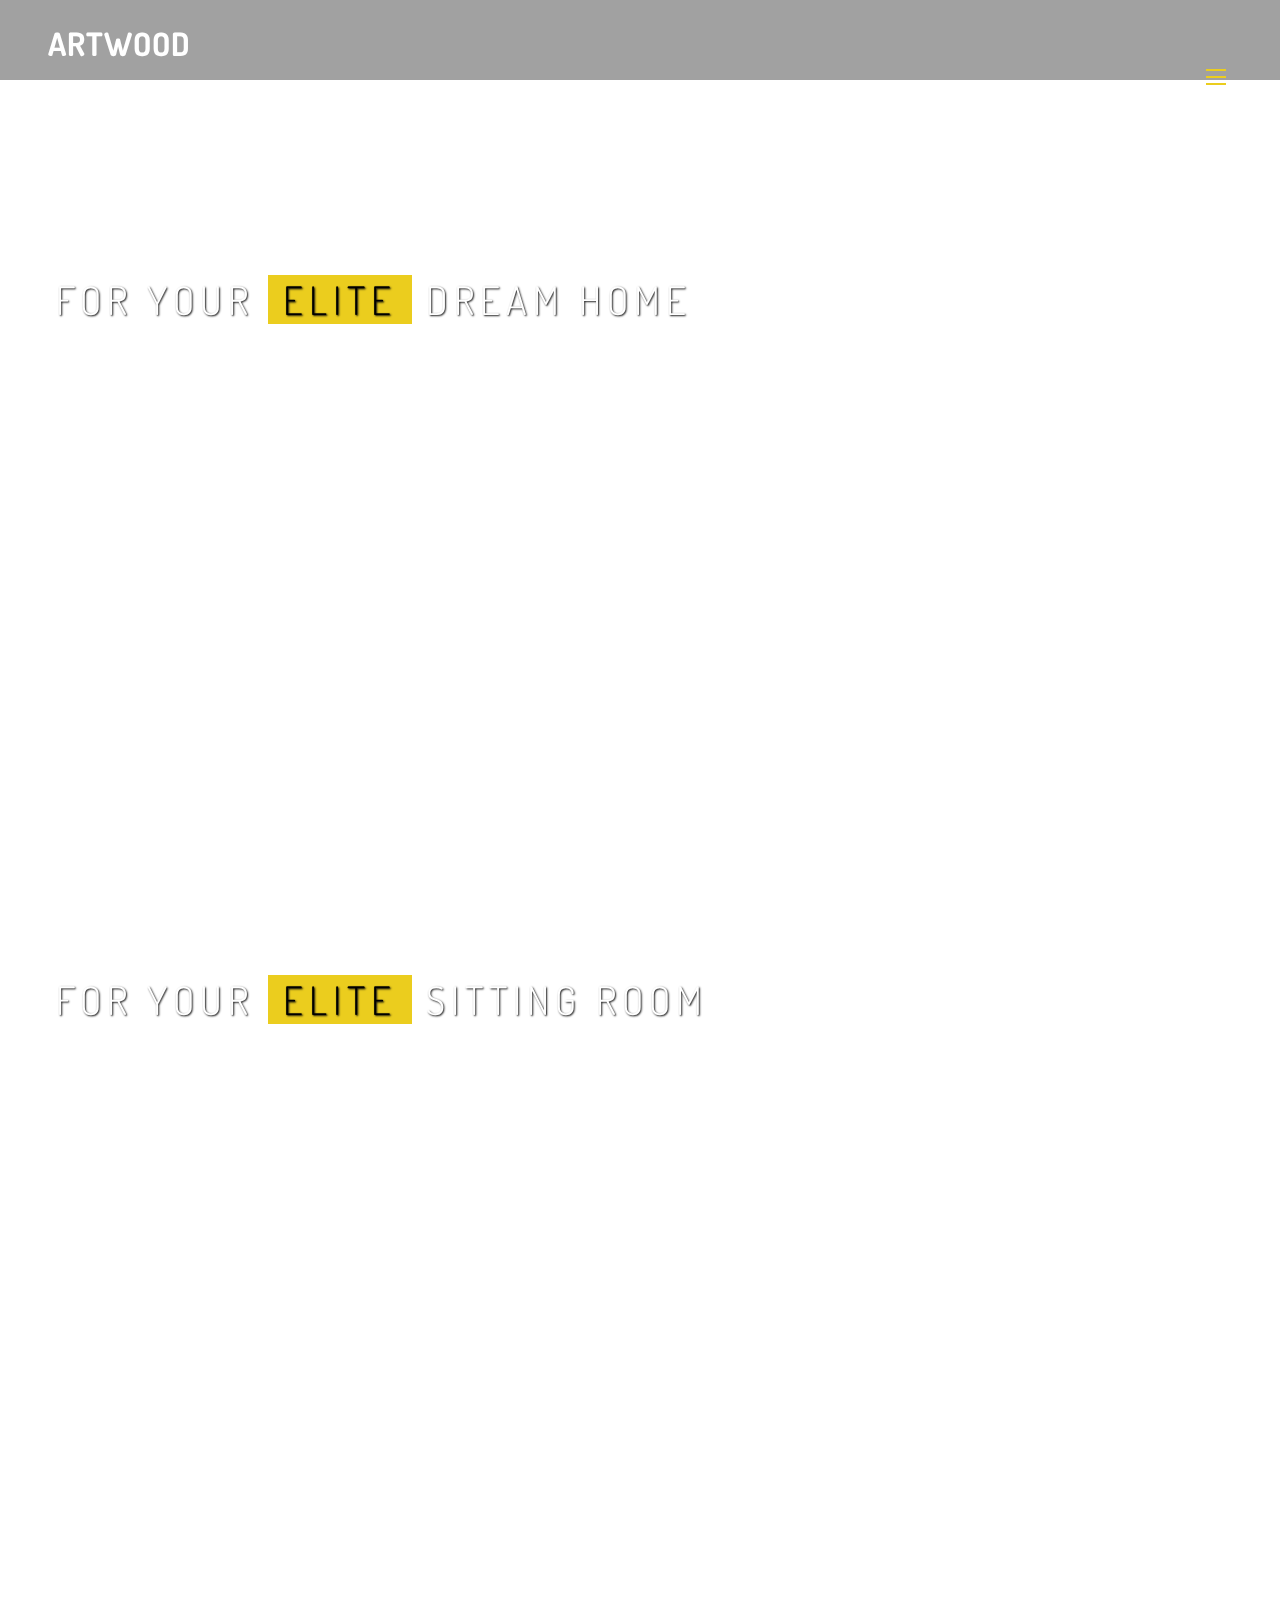
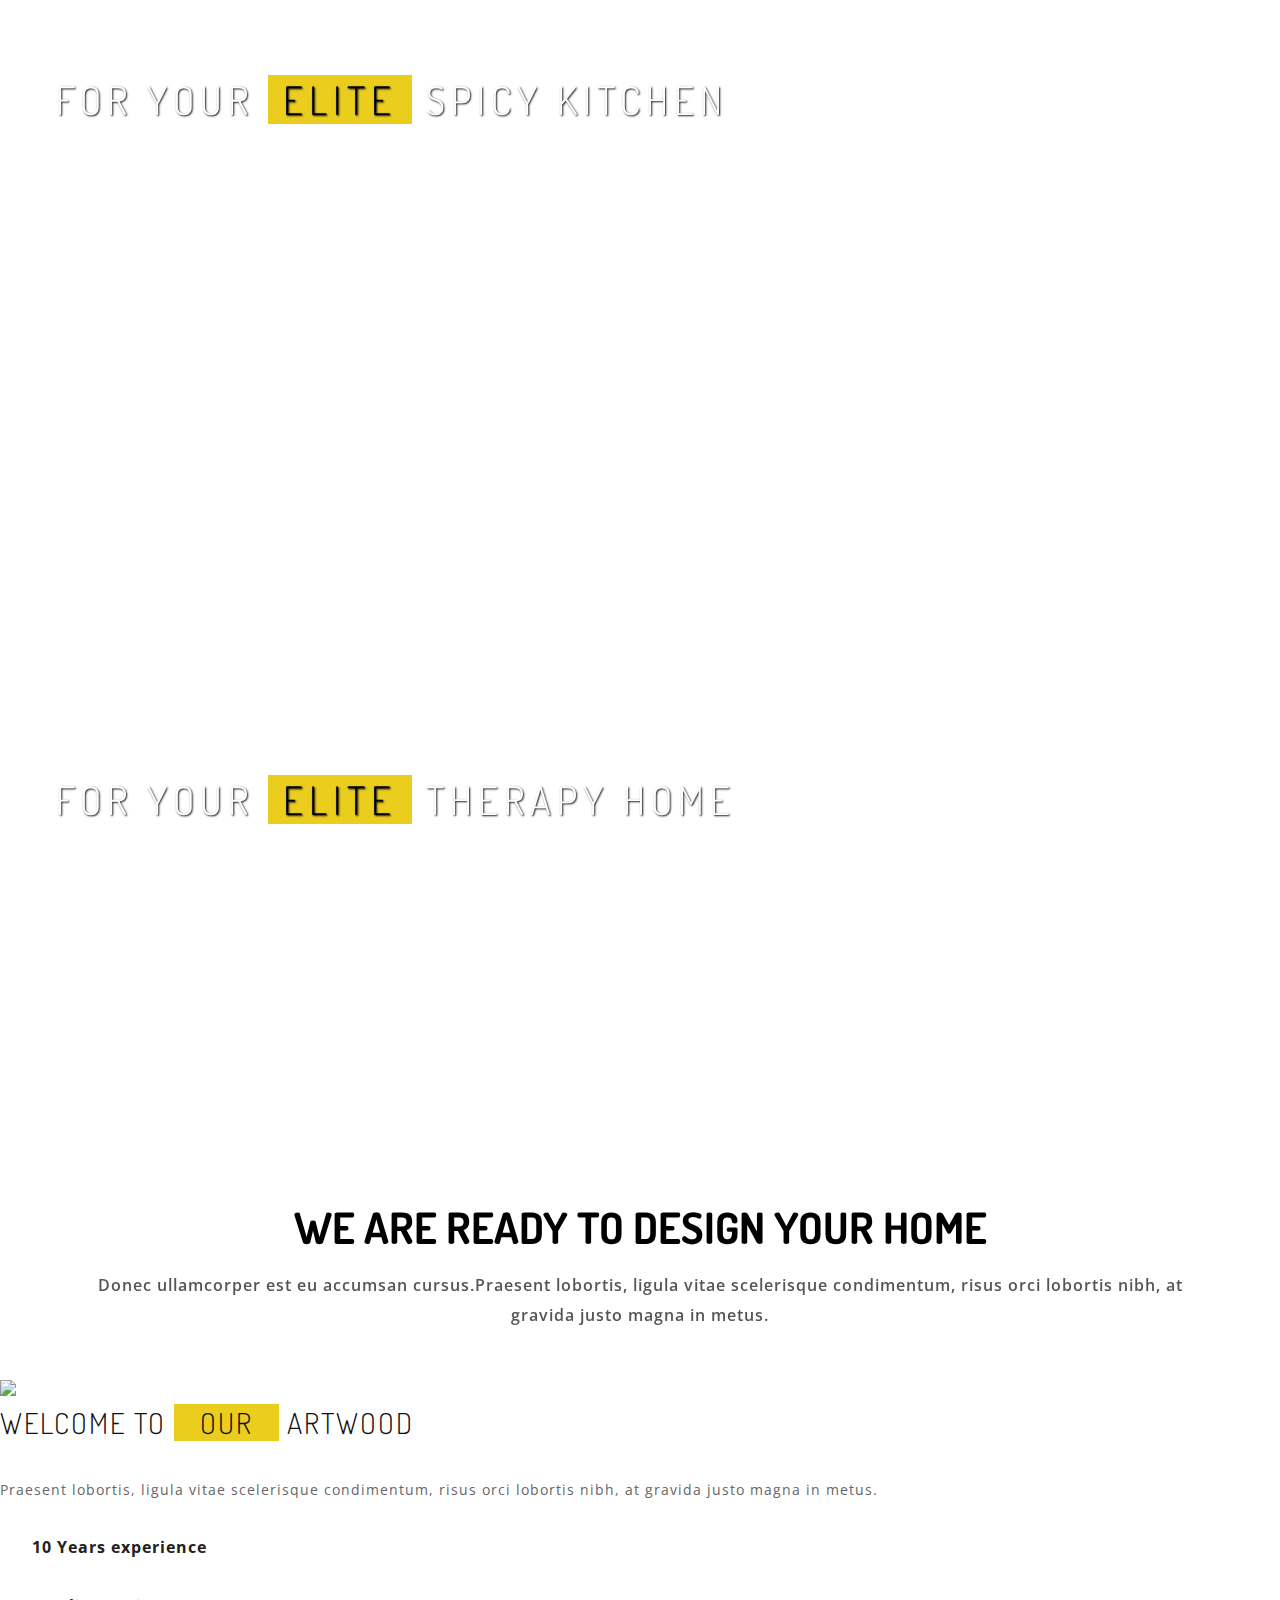
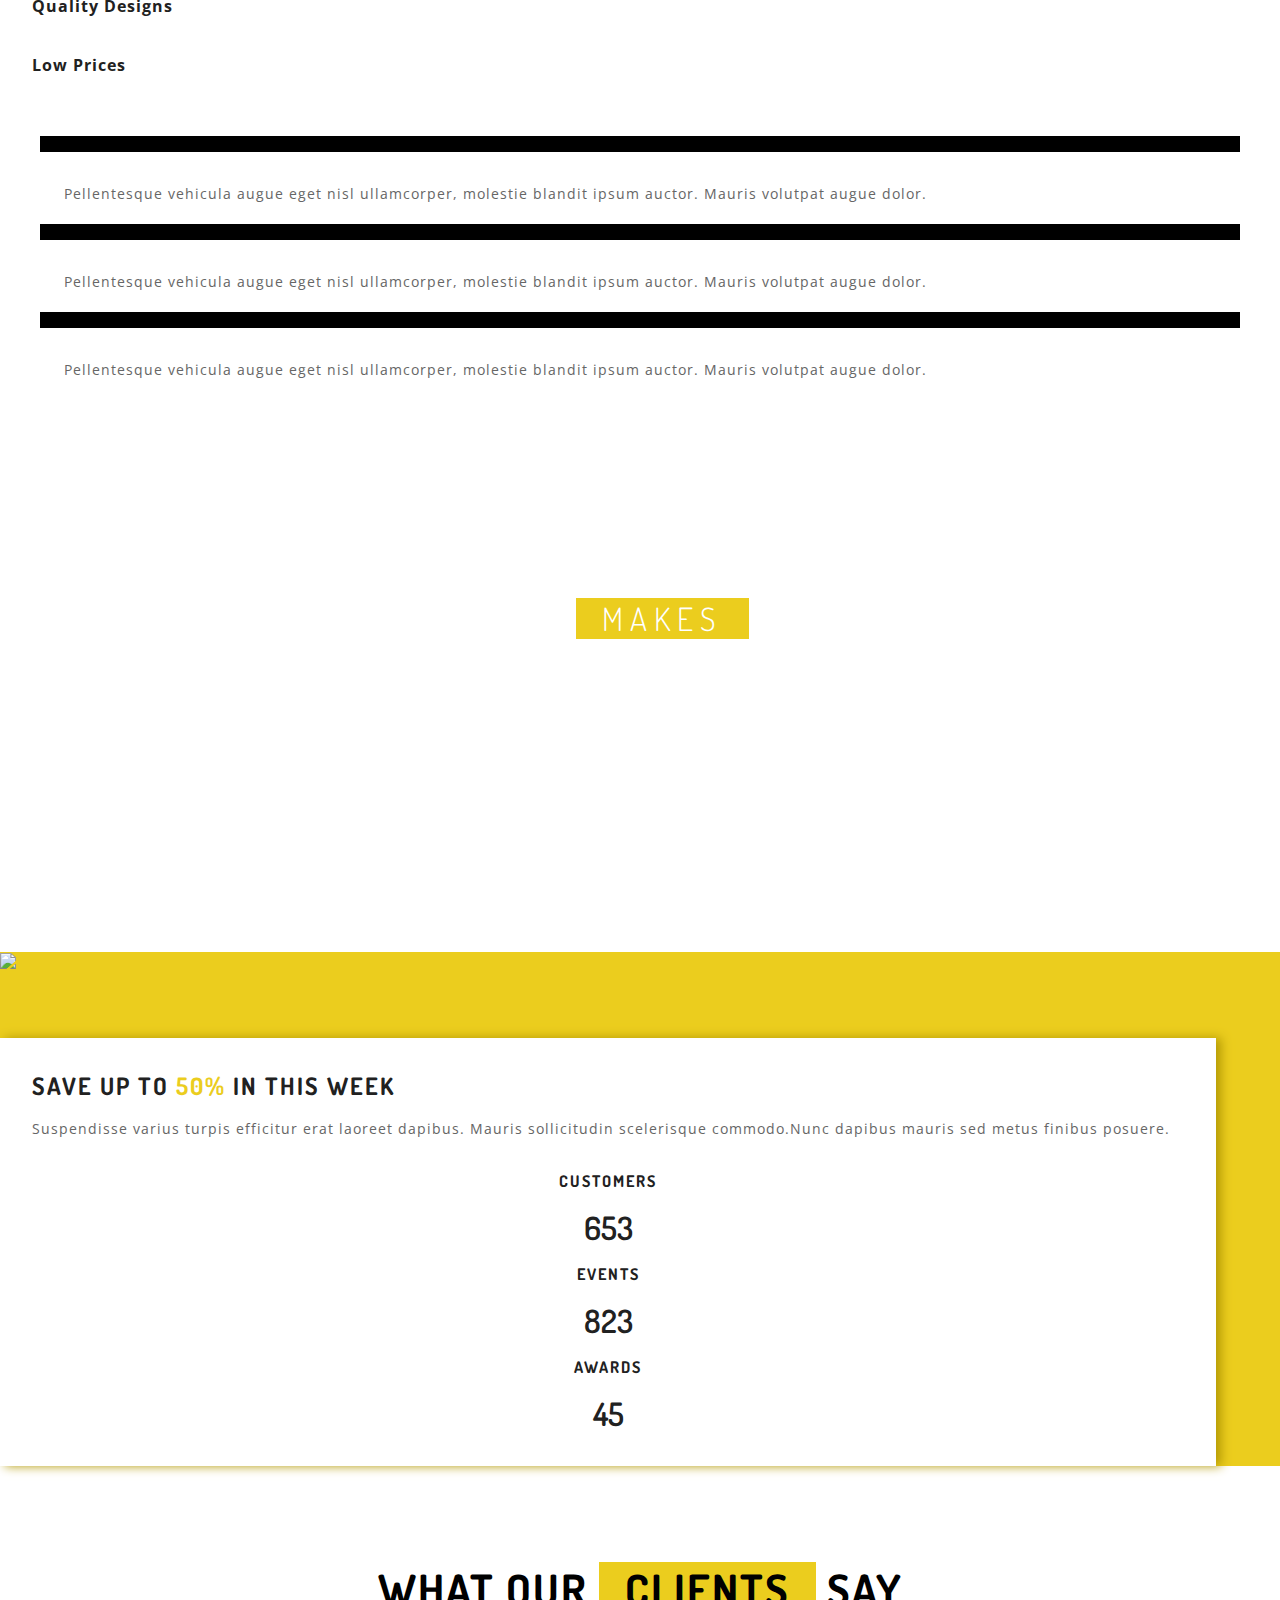
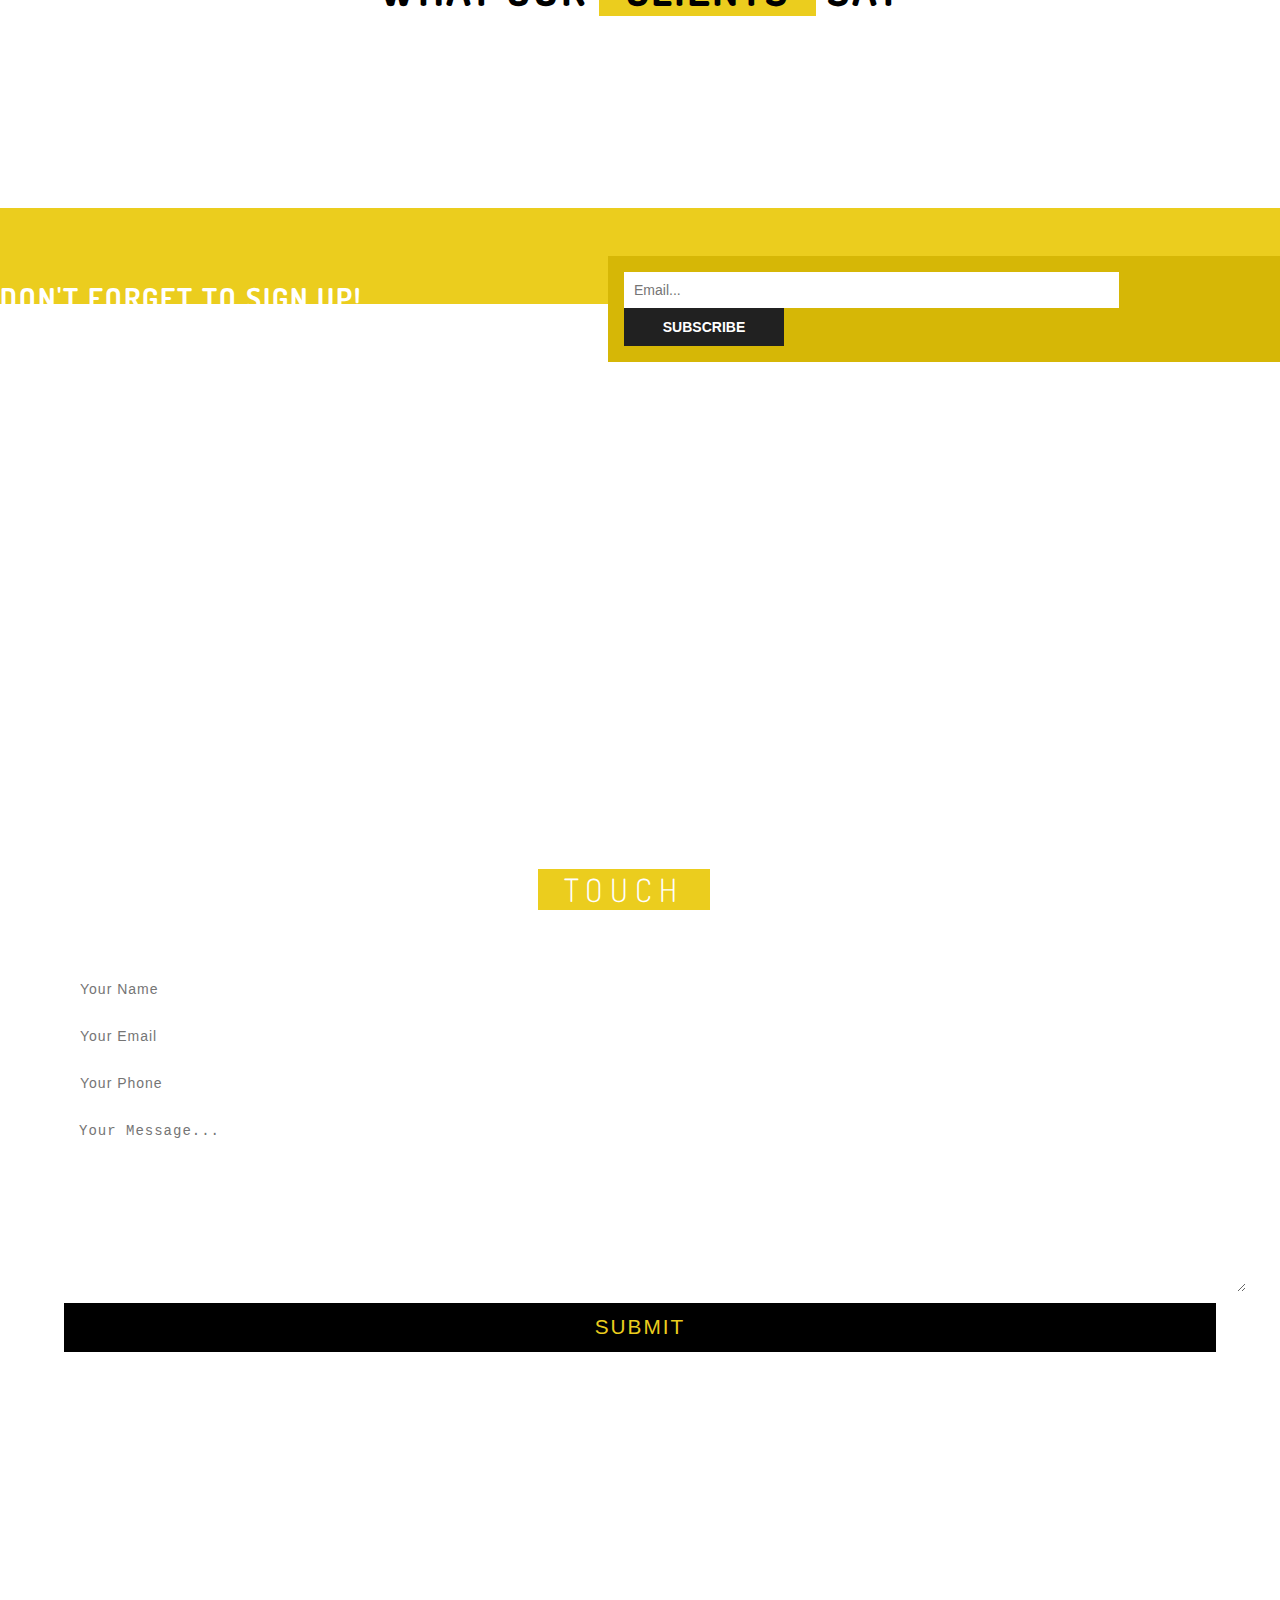
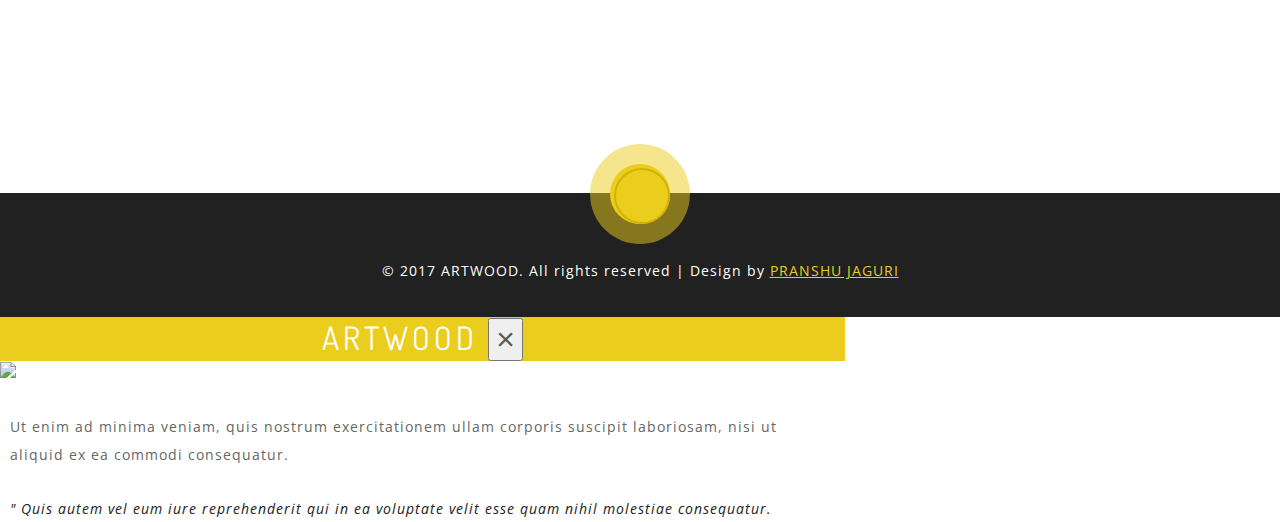
==== index.html @ e2455ec1 "codes" ====
<!DOCTYPE html>
<html lang="en">

<head>
    <title>ARTWOOD</title>
    <!-- custom-theme -->
    <meta name="viewport" content="width=device-width, initial-scale=1">
    <meta http-equiv="Content-Type" content="text/html; charset=utf-8" />
    <meta name="keywords" content="ARTWOOD Responsive web template, Bootstrap Web Templates, Flat Web Templates, Android Compatible web template, 
Smartphone Compatible web template, free webdesigns for Nokia, Samsung, LG, SonyEricsson, Motorola web design" />
    <script type="application/x-javascript">
        addEventListener("load", function () {
            setTimeout(hideURLbar, 0);
        }, false);

        function hideURLbar() {
            window.scrollTo(0, 1);
        }
    </script>
    <!-- //custom-theme -->
    <link href="css/bootstrap.css" rel="stylesheet" type="text/css" media="all" />
    <link href="css/style.css" rel="stylesheet" type="text/css" media="all" />
    <link rel="stylesheet" href="css/flexslider.css" type="text/css" media="screen" property="" />
    <!-- font-awesome-icons -->
    <link href="css/font-awesome.css" rel="stylesheet">
    <!-- //font-awesome-icons -->
    <link href="//fonts.googleapis.com/css?family=Dosis:300,400,500,600,700" rel="stylesheet">
    <link href="//fonts.googleapis.com/css?family=Open+Sans:300,300i,400,400i,600,600i,700,700i,800,800i&amp;subset=cyrillic,cyrillic-ext,greek,greek-ext,latin-ext,vietnamese" rel="stylesheet"> </head>

<body>
    <!-- banner -->
    <div id="home" class="w3ls-banner">
        <!-- header -->
        <div class="header-w3l">
            <div class="header">
                <div class="agileits_w3layouts_logo">
                    <h1><a href="index.html">ArtWood</a></h1> </div>
                <!--<div class="w3_agileits_header_text">
    <h3>Call Us: 012 436 8088</h3> </div>-->
                <div class="agileinfo_social_icons">
                    <ul class="agileits_social_list">
                        <li><a href="#" class="w3_agile_facebook"><i class="fa fa-facebook" aria-hidden="true"></i></a></li>
                        <li><a href="#" class="agile_twitter"><i class="fa fa-twitter" aria-hidden="true"></i></a></li>
                        <li><a href="#" class="w3_agile_dribble"><i class="fa fa-dribbble" aria-hidden="true"></i></a></li>
                        <li><a href="#" class="w3_agile_vimeo"><i class="fa fa-vimeo" aria-hidden="true"></i></a></li>
                    </ul>
                </div>
                <div class="clearfix"> </div>
            </div>
            <!-- Nav -->
            <div class=" w3_agile_menu">
                <div class="agileits_w3layouts_nav">
                    <div id="toggle_m_nav">
                        <div id="m_nav_menu" class="m_nav">
                            <div class="m_nav_ham w3_agileits_ham" id="m_ham_1"></div>
                            <div class="m_nav_ham" id="m_ham_2"></div>
                            <div class="m_nav_ham" id="m_ham_3"></div>
                        </div>
                    </div>
                    <div id="m_nav_container" class="m_nav wthree_bg">
                        <nav class="menu menu--sebastian">
                            <ul id="m_nav_list" class="m_nav menu__list">
                                <li class="m_nav_item active" id="m_nav_item_1"> <a href="index.html" class="link link--kumya"><i class="fa fa-home" aria-hidden="true"></i><span data-letters="Home">Home</span></a></li>
                                <li class="m_nav_item" id="moble_nav_item_3"> <a href="about.html" class="link link--kumya"><i class="fa fa-info-circle" aria-hidden="true"></i><span data-letters="About Artwood">About ArtWood</span></a></li>
                                <li class="m_nav_item" id="moble_nav_item_4"> <a href="gallery.html" class="link link--kumya"><i class="fa fa-picture-o" aria-hidden="true"></i><span data-letters="Gallery(Testimonial)">Gallery(Testimonial)</span></a></li>
                                <li class="m_nav_item dropdown" id="moble_nav_item_2"> <a href="#" class="dropdown-toggle link link--kumya" data-toggle="dropdown"><i class="fa fa-cog" aria-hidden="true"></i><span data-letters="Products">Products </span> <b class="fa fa-caret-down"></b> </a>
                                    <ul class="dropdown-menu agile_short_dropdown">
                                        <li><a href="icons.html">Kitchen Doors</a></li>
                                        <li><a href="typography.html">CABINETS</a></li>
                                    </ul>
                                </li>
                                <li class="m_nav_item" id="moble_nav_item_6"> <a href="contact.html" class="link link--kumya"><i class="fa fa-envelope-o" aria-hidden="true"></i><span data-letters="Contact Us">Contact Us</span></a></li>
                                <li class="m_nav_item" id="moble_nav_item_6"> <a href="contact.html" class="link link--kumya"><i class="fa fa-envelope-o" aria-hidden="true"></i><span data-letters="Quality Certification">Quality Certification</span></a></li>
                            </ul>
                        </nav>
                    </div>
                </div>
            </div>
            <div class="clearfix"> </div>
            <!-- //Nav -->
        </div>
        <!-- //header -->
        <!-- banner-text -->
        <div class="slider">
            <div class="callbacks_container">
                <ul class="rslides callbacks callbacks1" id="slider4">
                    <li>
                        <div class="w3layouts-banner-top">
                            <div class="agileits-banner-info">
                                <h3>For Your <span>Elite</span> Dream Home</h3>
                                <p>Small change,Big differences.</p> <a href="#" data-toggle="modal" data-target="#myModal">Read More <i class="fa fa-caret-right" aria-hidden="true"></i></a> <a href="contact.html">Contact Us<i class="fa fa-caret-right" aria-hidden="true"></i></a> </div>
                        </div>
                    </li>
                    <li>
                        <div class="w3layouts-banner-top w3layouts-banner-top1">
                            <div class="agileits-banner-info">
                                <h3>For Your <span>Elite</span> Sitting Room</h3>
                                <p>Small change,Big differences.</p> <a href="#" data-toggle="modal" data-target="#myModal">Read More <i class="fa fa-caret-right" aria-hidden="true"></i></a> <a href="contact.html">Contact Us<i class="fa fa-caret-right" aria-hidden="true"></i></a> </div>
                        </div>
                    </li>
                    <li>
                        <div class="w3layouts-banner-top w3layouts-banner-top2">
                            <div class="agileits-banner-info">
                                <h3>For Your <span>Elite</span> Spicy Kitchen</h3>
                                <p>Small change,Big differences.</p> <a href="#" data-toggle="modal" data-target="#myModal">Read More <i class="fa fa-caret-right" aria-hidden="true"></i></a> <a href="contact.html">Contact Us<i class="fa fa-caret-right" aria-hidden="true"></i></a> </div>
                        </div>
                    </li>
                    <li>
                        <div class="w3layouts-banner-top w3layouts-banner-top3">
                            <div class="agileits-banner-info">
                                <h3>For Your <span>Elite</span> Therapy Home</h3>
                                <p>Small change,Big differences.</p> <a href="#" data-toggle="modal" data-target="#myModal4">Read More<i class="fa fa-caret-right" aria-hidden="true"></i></a> <a href="#contact">Contact Us<i class="fa fa-caret-right" aria-hidden="true"></i></a> </div>
                        </div>
                    </li>
                </ul>
            </div>
            <div class="clearfix"> </div>
            <!--banner Slider starts Here-->
        </div>
    </div>
    <!-- //banner -->
    <!-- //banner -->
    <!-- banner-bottom -->
    <div id="about" class="banner-bottom">
        <div class="container">
            <div class="w3_banner_bottom_grid_pos">
                <div class="w3_banner_bottom_grid">
                    <h2>WE ARE READY TO DESIGN YOUR HOME</h2>
                    <p> Donec ullamcorper est eu accumsan cursus.Praesent lobortis, ligula vitae scelerisque condimentum, risus orci lobortis nibh, at gravida justo magna in metus.</p>
                </div>
            </div>
            <div class="w3ls_banner_bottom_grid1">
                <div class="col-md-6 w3l_banner_bottom_left"> <img src="./images/artwood/image%203.jpg" alt=" " class="img-responsive" /> </div>
                <div class="col-md-6 w3l_banner_bottom_right">
                    <div class="agileits_w3layouts_heding two">
                        <h3>welcome to <span>Our</span> ARTWOOD</h3> </div>
                    <p>Praesent lobortis, ligula vitae scelerisque condimentum, risus orci lobortis nibh, at gravida justo magna in metus.</p>
                    <ul>
                        <li><i class="fa fa-table" aria-hidden="true"></i>10 Years experience</li>
                        <li><i class="fa fa-certificate" aria-hidden="true"></i>Quality Designs</li>
                        <li><i class="fa fa-usd" aria-hidden="true"></i>Low Prices</li>
                    </ul>
                </div>
                <div class="clearfix"> </div>
            </div>
            <div class="agileits_banner_bottom_grid_three">
                <div class="col-md-4 agileinfo_banner_bottom_grid_three_left">
                    <div class="wthree_banner_bottom_grid_three_left1 grid">
                        <figure class="effect-roxy"> <img src="images/2.jpg" alt=" " class="img-responsive" />
                            <figcaption>
                                <h3>ART <span>WOOD</span></h3>
                                <p>Vestibulum pulvinar lobortis lorem lectus pretium non.</p>
                            </figcaption>
                        </figure>
                    </div>
                    <p class="w3_agileits_para">Pellentesque vehicula augue eget nisl ullamcorper, molestie blandit ipsum auctor. Mauris volutpat augue dolor.</p>
                </div>
                <div class="col-md-4 agileinfo_banner_bottom_grid_three_left">
                    <div class="wthree_banner_bottom_grid_three_left1 grid">
                        <figure class="effect-roxy"> <img src="images/3.jpg" alt=" " class="img-responsive" />
                            <figcaption>
                                <h3>ART<span>WOOD</span></h3>
                                <p>Vestibulum pulvinar lobortis lorem lectus pretium non.</p>
                            </figcaption>
                        </figure>
                    </div>
                    <p class="w3_agileits_para">Pellentesque vehicula augue eget nisl ullamcorper, molestie blandit ipsum auctor. Mauris volutpat augue dolor.</p>
                </div>
                <div class="col-md-4 agileinfo_banner_bottom_grid_three_left">
                    <div class="wthree_banner_bottom_grid_three_left1 grid">
                        <figure class="effect-roxy"> <img src="images/4.jpg" alt=" " class="img-responsive" />
                            <figcaption>
                                <h3>ART <span>WOOD</span></h3>
                                <p>Vestibulum pulvinar lobortis lorem lectus pretium non.</p>
                            </figcaption>
                        </figure>
                    </div>
                    <p class="w3_agileits_para">Pellentesque vehicula augue eget nisl ullamcorper, molestie blandit ipsum auctor. Mauris volutpat augue dolor.</p>
                </div>
                <div class="clearfix"> </div>
            </div>
        </div>
    </div>
    <!-- //banner-bottom -->
    <!-- /meddile_agile_section -->
    <div class="meddile_agile_section">
        <div class="container">
            <div class="agileits_w3layouts_heding three">
                <h3>Interior Designing <span>Makes</span> Your life easier</h3> </div>
        </div>
    </div>
    <!-- //meddile_agile_section -->
    <!-- schedule-bottom -->
    <div class="schedule-bottom">
        <div class="col-md-6 agileinfo_schedule_bottom_left"> <img src="images/16.jpg" alt=" " class="img-responsive" /> </div>
        <div class="col-md-6 agileits_schedule_bottom_right">
            <div class="w3ls_schedule_bottom_right_grid">
                <h3>Save up to <span>50%</span> in this week</h3>
                <p>Suspendisse varius turpis efficitur erat laoreet dapibus. Mauris sollicitudin scelerisque commodo.Nunc dapibus mauris sed metus finibus posuere.</p>
                <div class="col-md-4 w3l_schedule_bottom_right_grid1"> <i class="fa fa-user-o" aria-hidden="true"></i>
                    <h4>Customers</h4>
                    <h5 class="counter">653</h5> </div>
                <div class="col-md-4 w3l_schedule_bottom_right_grid1"> <i class="fa fa-calendar-o" aria-hidden="true"></i>
                    <h4>Events</h4>
                    <h5 class="counter">823</h5> </div>
                <div class="col-md-4 w3l_schedule_bottom_right_grid1"> <i class="fa fa-shield" aria-hidden="true"></i>
                    <h4>Awards</h4>
                    <h5 class="counter">45</h5> </div>
                <div class="clearfix"> </div>
            </div>
        </div>
        <div class="clearfix"> </div>
    </div>
    <!-- //schedule-bottom -->
    <!-- portfolio -->
    <div id="portfolio" class="portfolio">
        <ul id="flexiselDemo1">
            <li>
                <div class="w3_agile_portfolio_grid">
                    <a href="gallery.html"> <img src="images/10.jpg" alt=" " class="img-responsive" />
                        <div class="w3layouts_news_grid_pos">
                            <div class="wthree_text">
                                <h3>ART<span>WOOD</span></h3></div>
                        </div>
                    </a>
                </div>
            </li>
            <li>
                <div class="w3_agile_portfolio_grid">
                    <a href="gallery.html"> <img src="images/11.jpg" alt=" " class="img-responsive" />
                        <div class="w3layouts_news_grid_pos">
                            <div class="wthree_text">
                                <h3>ART<span>Wood</span></h3></div>
                        </div>
                    </a>
                </div>
            </li>
            <li>
                <div class="w3_agile_portfolio_grid">
                    <a href="gallery.html"> <img src="images/12.jpg" alt=" " class="img-responsive" />
                        <div class="w3layouts_news_grid_pos">
                            <div class="wthree_text">
                                <h3>ART<span>WOOD</span></h3></div>
                        </div>
                    </a>
                </div>
            </li>
            <li>
                <div class="w3_agile_portfolio_grid">
                    <a href="gallery.html"> <img src="images/13.jpg" alt=" " class="img-responsive" />
                        <div class="w3layouts_news_grid_pos">
                            <div class="wthree_text">
                                <h3>ART<span>WOOD</span></h3></div>
                        </div>
                    </a>
                </div>
            </li>
            <li>
                <div class="w3_agile_portfolio_grid">
                    <a href="gallery.html"> <img src="images/14.jpg" alt=" " class="img-responsive" />
                        <div class="w3layouts_news_grid_pos">
                            <div class="wthree_text">
                                <h3>ART <span>WOOD</span></h3></div>
                        </div>
                    </a>
                </div>
            </li>
            <li>
                <div class="w3_agile_portfolio_grid">
                    <a href="gallery.html"> <img src="images/2.jpg" alt=" " class="img-responsive" />
                        <div class="w3layouts_news_grid_pos">
                            <div class="wthree_text">
                                <h3>ART<span>WOOD</span></h3></div>
                        </div>
                    </a>
                </div>
            </li>
            <li>
                <div class="w3_agile_portfolio_grid">
                    <a href="gallery.html"> <img src="images/3.jpg" alt=" " class="img-responsive" />
                        <div class="w3layouts_news_grid_pos">
                            <div class="wthree_text">
                                <h3>ART<span>WOOD</span></h3></div>
                        </div>
                    </a>
                </div>
            </li>
            <li>
                <div class="w3_agile_portfolio_grid">
                    <a href="gallery.html"> <img src="images/4.jpg" alt=" " class="img-responsive" />
                        <div class="w3layouts_news_grid_pos">
                            <div class="wthree_text">
                                <h3>ART<span>WOOD</span></h3></div>
                        </div>
                    </a>
                </div>
            </li>
        </ul>
    </div>
    <!-- //portfolio -->
    <!-- testimonials -->
    <div id="testimonials" class="testimonials">
        <div class="container">
            <div class="agileits_w3layouts_heding">
                <h3>What Our <span>Clients</span> Say</h3> </div>
            <div class="w3_agile_team_grids">
                <section class="slider">
                    <div class="flexslider">
                        <ul class="slides">
                            <li>
                                <div class="agile_testimonials_grid">
                                    <div class="agileits_w3layouts_testimonials_grid"> <img src="images/2.png" alt=" " class="img-responsive" />
                                        <div class="wthree_test_social_pos">
                                            <ul class="w3_agileits_social_list1">
                                                <li><a href="#" class="w3_agile_facebook1"><i class="fa fa-facebook" aria-hidden="true"></i></a></li>
                                                <li><a href="#" class="agile_twitter2"><i class="fa fa-twitter" aria-hidden="true"></i></a></li>
                                                <li><a href="#" class="w3_agile_dribble3"><i class="fa fa-dribbble" aria-hidden="true"></i></a></li>
                                            </ul>
                                        </div>
                                    </div>
                                    <h3>Gretchen <span>Customer</span></h3>
                                    <p>Maecenas interdum, metus vitae tincidunt porttitor, magna quam egestas sem, ac scelerisque nisl nibh vel lacus. Proin eget gravida odio. Donec ullamcorper est eu accumsan cursus.</p>
                                </div>
                            </li>
                            <li>
                                <div class="agile_testimonials_grid">
                                    <div class="agileits_w3layouts_testimonials_grid"> <img src="images/4.png" alt=" " class="img-responsive" />
                                        <div class="wthree_test_social_pos">
                                            <ul class="w3_agileits_social_list1">
                                                <li><a href="#" class="w3_agile_facebook1"><i class="fa fa-facebook" aria-hidden="true"></i></a></li>
                                                <li><a href="#" class="agile_twitter2"><i class="fa fa-twitter" aria-hidden="true"></i></a></li>
                                                <li><a href="#" class="w3_agile_dribble3"><i class="fa fa-dribbble" aria-hidden="true"></i></a></li>
                                            </ul>
                                        </div>
                                    </div>
                                    <h3>Esmeralda <span>Customer</span></h3>
                                    <p>Maecenas interdum, metus vitae tincidunt porttitor, magna quam egestas sem, ac scelerisque nisl nibh vel lacus. Proin eget gravida odio. Donec ullamcorper est eu accumsan cursus.</p>
                                </div>
                            </li>
                            <li>
                                <div class="agile_testimonials_grid">
                                    <div class="agileits_w3layouts_testimonials_grid"> <img src="images/3.png" alt=" " class="img-responsive" />
                                        <div class="wthree_test_social_pos">
                                            <ul class="w3_agileits_social_list1">
                                                <li><a href="#" class="w3_agile_facebook1"><i class="fa fa-facebook" aria-hidden="true"></i></a></li>
                                                <li><a href="#" class="agile_twitter2"><i class="fa fa-twitter" aria-hidden="true"></i></a></li>
                                                <li><a href="#" class="w3_agile_dribble3"><i class="fa fa-dribbble" aria-hidden="true"></i></a></li>
                                            </ul>
                                        </div>
                                    </div>
                                    <h3>Anamaria <span>Customer</span></h3>
                                    <p>Maecenas interdum, metus vitae tincidunt porttitor, magna quam egestas sem, ac scelerisque nisl nibh vel lacus. Proin eget gravida odio. Donec ullamcorper est eu accumsan cursus.</p>
                                </div>
                            </li>
                        </ul>
                    </div>
                </section>
            </div>
        </div>
    </div>
    <!-- testimonials -->
    <!-- newsletter -->
    <div class="w3layouts_newsletter">
        <div class="container">
            <div class="w3layouts_newsletter_left">
                <h3>DON'T FORGET TO SIGN UP!</h3> </div>
            <div class="w3layouts_newsletter_right">
                <form action="#" method="post">
                    <input type="email" name="Email" placeholder="Email..." required="">
                    <input type="submit" value="Subscribe"> </form>
            </div>
            <div class="clearfix"> </div>
        </div>
    </div>
    <!-- //newsletter -->
    <!-- map -->
    <div id="map" class="map">
        <iframe src="https://www.google.com/maps/embed?pb=!1m18!1m12!1m3!1d100949.24429313939!2d-122.44206553967531!3d37.75102885910819!2m3!1f0!2f0!3f0!3m2!1i1024!2i768!4f13.1!3m3!1m2!1s0x80859a6d00690021%3A0x4a501367f076adff!2sSan+Francisco%2C+CA%2C+USA!5e0!3m2!1sen!2sin!4v1472190196783" style="border:0" allowfullscreen=""></iframe>
    </div>
    <!-- //map -->
    <!-- contact -->
    <div id="contact" class="contact">
        <div class="container">
            <div class="agileits_w3layouts_heding three">
                <h3>Get in <span>touch</span> with us</h3> </div>
            <div class="w3layouts_contact_grid">
                <form action="#" method="post">
                    <div class="col-md-6 w3_agileits_contact_grid_left">
                        <input type="text" name="Name" placeholder="Your Name" required="">
                        <input type="email" name="Email" placeholder="Your Email" required="">
                        <input type="text" name="Phone" placeholder="Your Phone" required=""> </div>
                    <div class="col-md-6 w3_agileits_contact_grid_right">
                        <textarea name="Message" placeholder="Your Message..." required=""></textarea>
                    </div>
                    <div class="clearfix"> </div>
                    <div class="w3ls_submit">
                        <input type="submit" value="Submit"> </div>
                </form>
                <div class="agileinfo_contact_grid_info">
                    <div class="agileits_footer_nav_bottom">
                        <div class="col-md-4 w3ls_footer_nav_bottom_left">
                            <h4><i class="fa fa-phone" aria-hidden="true"></i></h4>
                            <p>+(91) 9810 735 912</p>
                        </div>
                        <div class="col-md-4 w3ls_footer_nav_bottom_left">
                            <h4><i class="fa fa-home" aria-hidden="true"></i></h4>
                            <p> NEW DELHI, INDIA</p>
                        </div>
                        <div class="col-md-4 w3ls_footer_nav_bottom_left">
                            <h4><i class="fa fa-envelope" aria-hidden="true"></i></h4>
                            <p><a href="mailto:info@maria.com">pranshujaguri@gmail.com</a></p>
                        </div>
                        <div class="clearfix"> </div>
                    </div>
                </div>
            </div>
        </div>
    </div>
    <!-- //contact -->
    <!-- footer -->
    <div class="w3_agile_footer">
        <div class="container">
            <p>© 2017 ARTWOOD. All rights reserved | Design by <a href="https://pranshujaguri.github.io/">PRANSHU JAGURI</a></p>
            <div class="arrow-container animated fadeInDown">
                <a href="#home" class="arrow-2 scroll"> <i class="fa fa-angle-up"></i> </a>
                <div class="arrow-1 animated hinge infinite zoomIn"></div>
            </div>
        </div>
    </div>
    <!-- //footer -->
    <!-- bootstrap-pop-up -->
    <div class="modal video-modal fade" id="myModal" tabindex="-1" role="dialog" aria-labelledby="myModal">
        <div class="modal-dialog" role="document">
            <div class="modal-content">
                <div class="modal-header"> ARTWOOD
                    <button type="button" class="close" data-dismiss="modal" aria-label="Close"><span aria-hidden="true">&times;</span></button>
                </div>
                <section>
                    <div class="modal-body">
                        <div class="col-md-6 w3_modal_body_left"> <img src="images/16.jpg" alt=" " class="img-responsive" /> </div>
                        <div class="col-md-6 w3_modal_body_right">
                            <p>Ut enim ad minima veniam, quis nostrum exercitationem ullam corporis suscipit laboriosam, nisi ut aliquid ex ea commodi consequatur. <i>" Quis autem vel eum iure reprehenderit qui in ea voluptate velit 
								esse quam nihil molestiae consequatur.</i></p>
                        </div>
                        <div class="clearfix"> </div>
                    </div>
                </section>
            </div>
        </div>
    </div>
    <!-- //bootstrap-pop-up -->
    <!-- portfolio-pop-up -->
    <!-- js -->
    <script type="text/javascript" src="js/jquery-2.1.4.min.js"></script>
    <!-- //js -->
    <script src="js/responsiveslides.min.js"></script>
    <script>
        // You can also use "$(window).load(function() {"
        $(function () {
            // Slideshow 4
            $("#slider4").responsiveSlides({
                auto: true
                , pager: true
                , nav: false
                , speed: 500
                , namespace: "callbacks"
                , before: function () {
                    $('.events').append("<li>before event fired.</li>");
                }
                , after: function () {
                    $('.events').append("<li>after event fired.</li>");
                }
            });
        });
    </script>
    <!-- stats -->
    <script src="js/jquery.waypoints.min.js"></script>
    <script src="js/jquery.countup.js"></script>
    <script>
        $('.counter').countUp();
    </script>
    <!-- //stats -->
    <!-- flexSlider -->
    <script defer src="js/jquery.flexslider.js"></script>
    <script type="text/javascript">
        $(window).load(function () {
            $('.flexslider').flexslider({
                animation: "slide"
                , start: function (slider) {
                    $('body').removeClass('loading');
                }
            });
        });
    </script>
    <!-- //flexSlider -->
    <!-- flexisel -->
    <script type="text/javascript" src="js/jquery.flexisel.js"></script>
    <script type="text/javascript">
        $(window).load(function () {
            $("#flexiselDemo1").flexisel({
                visibleItems: 4
                , animationSpeed: 1000
                , autoPlay: true
                , autoPlaySpeed: 3000
                , pauseOnHover: true
                , enableResponsiveBreakpoints: true
                , responsiveBreakpoints: {
                    portrait: {
                        changePoint: 480
                        , visibleItems: 1
                    }
                    , landscape: {
                        changePoint: 640
                        , visibleItems: 2
                    }
                    , tablet: {
                        changePoint: 768
                        , visibleItems: 3
                    }
                }
            });
        });
    </script>
    <!-- //flexisel -->
    <!-- menu -->
    <script type="text/javascript" src="js/main.js"></script>
    <!-- //menu -->
    <!-- for bootstrap working -->
    <script src="js/bootstrap.js"></script>
    <!-- //for bootstrap working -->
    <!-- start-smooth-scrolling -->
    <script type="text/javascript">
        jQuery(document).ready(function ($) {
            $(".scroll").click(function (event) {
                event.preventDefault();
                $('html,body').animate({
                    scrollTop: $(this.hash).offset().top
                }, 1000);
            });
        });
    </script>
    <!-- start-smooth-scrolling -->
</body>

</html>
---- css/style.css ----
html,
body {
    font-size: 100%;
    font-family: 'Open Sans', sans-serif;
    background: #ffffff;
    margin: 0;
}

p,
ul li,
ol li {
    margin: 0;
    font-size: 14px;
    letter-spacing: 1px;
}

h1,
h2,
h3,
h4,
h5,
h6 {
    font-family: 'Dosis', sans-serif;
    margin: 0;
}

ul,
label {
    margin: 0;
    padding: 0;
}

body a:hover {
    text-decoration: none;
}

input[type="submit"],
input[type="reset"],
a {
    -webkit-transition: 0.5s ease-in;
    -moz-transition: 0.5s ease-in;
    -ms-transition: 0.5s ease-in;
    -o-transition: 0.5s ease-in;
    transition: 0.5s ease-in;
}


/*-- /header --*/


/*-- menu --*/

#home {
    position: relative;
}

.header-w3l {
    position: absolute;
    z-index: 999;
    width: 100%;
    top: 4%;
    left: 0;
    background: rgba(0, 0, 0, 0.37);
    padding: 1em 0;
}

.header-w3l.inner {
    position: absolute;
    z-index: 999;
    width: 100%;
    top: 8%;
    left: 0;
    background: rgba(0, 0, 0, 0.37);
    padding: 1em 0;
}

.m_nav_ham {
    box-sizing: border-box;
    -webkit-transition-duration: 0.3s;
    -moz-transition-duration: 0.3s;
    -ms-transition-duration: 0.3s;
    transition-duration: 0.3s;
}

#m_nav_container {
    width: 100%;
    height: 101px;
    background-color: #ebcd1e;
    position: fixed;
    display: none;
    top: 35px;
    left: 0;
    text-align: center;
}

.wthree_bg {
    -webkit-transform: translate(0, -100%);
    -ms-transform: translate(0, -100%);
    transform: translate(0, -100%);
    -webkit-transition: all 0.5s cubic-bezier(0.175, 0.885, 0.32, 1.275);
    transition: all 0.5s cubic-bezier(0.175, 0.885, 0.32, 1.275);
}

.wthree_bg.container_open {
    -webkit-transform: translate(0, 0);
    -ms-transform: translate(0, 0);
    transform: translate(0, 0);
}

#m_nav_bar {
    width: 80%;
    margin: auto;
}

#m_nav_list {
    list-style: none;
    margin: 1.5em 0 0;
}

.m_nav_item {
    display: inline-block;
    margin: 0 1em;
}

.m_nav_item a {
    text-decoration: none;
    color: #252003 !important;
    text-transform: uppercase;
    font-weight: 600;
    font-size: 14px;
    letter-spacing: 2px;
    padding: 10px 30px;
}

.container_open {
    position: fixed !important;
    display: block;
    height: 120px;
}

#m_nav_menu {
    position: fixed;
    top: 44px;
    z-index: 3;
    cursor: pointer;
    right: 54px;
}

.m_nav_ham {
    width: 20px;
    height: 2px;
    background: #ebcd1e;
    margin: 5px auto;
}

.m_nav_ham_1_open {
    -webkit-transform: rotate(45deg);
    -moz-transform: rotate(45deg);
    -ms-transform: rotate(45deg);
    transform: rotate(45deg);
    margin-top: 15px;
}

.m_nav_ham_2_open {
    -webkit-transform: rotate(-45deg);
    -moz-transform: rotate(-45deg);
    -ms-transform: rotate(-45deg);
    transform: rotate(-45deg);
    margin-top: -7px;
}

.m_nav_ham_3_open {
    opacity: 0;
}

.button_open {
    background: #fff;
}

.w3_agileits_ham {
    margin-top: 1.5em;
}

.w3_agileits_ham.m_nav_ham_1_open {
    margin-top: 32px !important;
}

.menu__list li a i {
    padding-right: 1em;
}

.link--kumya:hover i,
.menu__list .active a i {
    color: #0e0e0e;
}

.link {
    outline: none;
    position: relative;
    display: inline-block;
}


/* Kumya */

.link--kumya {
    overflow: hidden;
    line-height: 1;
}

.link--kumya:hover,
.menu__list .active a {
    color: #fff;
}

.link--kumya::after {
    content: '';
    position: absolute;
    height: 100%;
    width: 100%;
    top: 0;
    right: 0;
    z-index: -1;
    background: #ffffff;
    -webkit-transform: translate3d(101%, 0, 0);
    transform: translate3d(101%, 0, 0);
    -webkit-transition: -webkit-transform 0.5s;
    transition: transform 0.5s;
    -webkit-transition-timing-function: cubic-bezier(0.7, 0, 0.3, 1);
    transition-timing-function: cubic-bezier(0.7, 0, 0.3, 1);
}

.link--kumya:hover::after,
.menu__list .active a::after {
    -webkit-transform: translate3d(0, 0, 0);
    transform: translate3d(0, 0, 0);
}

.link--kumya span {
    display: inline-block;
    position: relative;
}

.link--kumya span::before {
    content: attr(data-letters);
    position: absolute;
    color: #212121;
    left: 0px;
    overflow: hidden;
    white-space: nowrap;
    width: 0%;
    -webkit-transition: width 0.5s;
    transition: width 0.5s;
    -webkit-transition-timing-function: cubic-bezier(0.7, 0, 0.3, 1);
    transition-timing-function: cubic-bezier(0.7, 0, 0.3, 1);
}

.link--kumya:hover span::before,
.menu__list .active a span::before {
    width: 100%;
}

ul.dropdown-menu {
    background: #31bdfd !important;
    box-shadow: 0 0 0;
    border: none;
    top: 3em;
    left: 0 !important;
    min-width: 143px;
    text-align: center;
    right: 0 !important;
    padding: 1em 0 !important;
}

.agile_short_dropdown {
    border-radius: 0;
    background: #ffffff;
    text-align: center;
    padding: 0;
    border: none;
}

.agile_short_dropdown li a {
    text-transform: uppercase;
    color: #212121!important;
    font-size: 13px;
    font-weight: 600;
    padding: .8em 0;
}

.agile_short_dropdown > li > a:hover {
    color: #0a0a0a;
    text-decoration: none;
    background-color: #ffffff;
}


/*-- //menu --*/

h1 {
    float: left;
}

.agileinfo_social_icons,
.w3_agileits_header_text,
.agileits_w3layouts_logo {
    display: inline-block;
    float: left;
    padding-left: 4em;
}

.w3_agileits_header_text h3 {
    color: #fff;
    line-height: 3.5;
    font-size: 1em;
    letter-spacing: 2px;
}

.agileits_social_list li {
    display: inline-block;
}

.agileits_social_list li a {
    color: #fff;
    text-align: center;
    display: inline-block;
    font-size: 1em;
    padding-right: 2em;
}

.agileits_social_list li a i {
    line-height: 3;
}

.agileits_social_list li a i {
    color: #fff;
    -webkit-transition: 0.5s all;
    -moz-transition: 0.5s all;
    -o-transition: 0.5s all;
    -ms-transition: 0.5s all;
    transition: 0.5s all;
}

a.w3_agile_facebook i:hover {
    color: #3b5998;
    -webkit-transition: 0.5s all;
    -moz-transition: 0.5s all;
    -o-transition: 0.5s all;
    -ms-transition: 0.5s all;
    transition: 0.5s all;
}

a.agile_twitter i:hover {
    color: #1da1f2;
    -webkit-transition: 0.5s all;
    -moz-transition: 0.5s all;
    -o-transition: 0.5s all;
    -ms-transition: 0.5s all;
    transition: 0.5s all;
}

a.w3_agile_dribble i:hover {
    color: #ea4c89;
    -webkit-transition: 0.5s all;
    -moz-transition: 0.5s all;
    -o-transition: 0.5s all;
    -ms-transition: 0.5s all;
    transition: 0.5s all;
}

a.w3_agile_vimeo i:hover {
    color: #1ab7ea;
    -webkit-transition: 0.5s all;
    -moz-transition: 0.5s all;
    -o-transition: 0.5s all;
    -ms-transition: 0.5s all;
    transition: 0.5s all;
}

.agileits_w3layouts_logo h1 a {
    font-size: 1em;
    display: block;
    color: #fff;
    text-decoration: none;
    letter-spacing: 1px;
    text-transform: uppercase;
    margin-top: 7px;
}


/*-- //header --*/


/*-- banner --*/


/*-- banner-text --*/

.header-w3layouts {
    position: absolute;
    top: 0;
    z-index: 99;
    text-align: center;
    left: 0;
    width: 100%;
}

.agileits_w3layouts_more {
    position: relative;
}

.agileits_w3layouts_more a {
    font-size: 17px;
    color: #fff;
    text-decoration: none;
    text-transform: uppercase;
    letter-spacing: 4px;
    position: relative;
}

.agileits_w3layouts_more a:focus {
    outline: none;
}

.agileits_w3layouts_more a:hover {
    color: #fff;
}

.agileits_w3layouts_more a:before,
.agileits_w3layouts_more a:after {
    content: '';
    background: #fff;
    width: 85%;
    height: 2px;
    position: absolute;
    left: 105%;
    top: 46%;
}

.agileits_w3layouts_more a:after {
    -webkit-transition-delay: 0.4s;
    transition-delay: 0.4s;
    -webkit-transform: scale3d(0, 1, 1);
    transform: scale3d(0, 1, 1);
    -webkit-transform-origin: center left;
    transform-origin: center left;
    -webkit-transition: transform 0.4s cubic-bezier(0.22, 0.61, 0.36, 1);
    transition: transform 0.4s cubic-bezier(0.22, 0.61, 0.36, 1);
}

.agileits_w3layouts_more a:hover::before,
.agileits_w3layouts_more a:hover::after {
    -webkit-transform: scale3d(1, 1, 1);
    transform: scale3d(1, 1, 1);
    -webkit-transition-delay: 0s;
    transition-delay: 0s;
}

.agileits_w3layouts_more a::after {
    background: #ebcd1e;
}


/*-- //banner-text --*/


/*-- banner-top --*/

.w3layouts-banner-top {
    background: url(../images/banner1.jpg) no-repeat 0px 0px;
    background-size: cover;
    -webkit-background-size: cover;
    -moz-background-size: cover;
    -o-background-size: cover;
    -moz-background-size: cover;
    min-height: 780px;
}

.w3layouts-banner-top1 {
    background: url(../images/banner2.jpg) no-repeat 0px 0px;
    background-size: cover;
    -webkit-background-size: cover;
    -moz-background-size: cover;
    -o-background-size: cover;
    -moz-background-size: cover;
    min-height: 780px;
}

.w3layouts-banner-top2 {
    background: url(../images/banner3.jpg) no-repeat 0px 0px;
    background-size: cover;
    -webkit-background-size: cover;
    -moz-background-size: cover;
    -o-background-size: cover;
    -moz-background-size: cover;
    min-height: 780px;
}

.w3layouts-banner-top3 {
    background: url(../images/banner4.jpg) no-repeat 0px 0px;
    background-size: cover;
    -webkit-background-size: cover;
    -moz-background-size: cover;
    -o-background-size: cover;
    -moz-background-size: cover;
    min-height: 780px;
}


/*-- //banner-top --*/


/*--slider--*/

#slider2,
#slider3 {
    box-shadow: none;
    -moz-box-shadow: none;
    -webkit-box-shadow: none;
    margin: 0 auto;
}

.rslides_tabs li:first-child {
    margin-left: 0;
}

.rslides_tabs .rslides_here a {
    background: rgba(255, 255, 255, .1);
    color: #fff;
    font-weight: bold;
}

.events {
    list-style: none;
}

.callbacks_container {
    position: relative;
    float: left;
    width: 100%;
}

.callbacks {
    position: relative;
    list-style: none;
    overflow: hidden;
    width: 100%;
    padding: 0;
    margin: 0;
}

.callbacks li {
    position: absolute;
    width: 100%;
}

.callbacks img {
    position: relative;
    z-index: 1;
    height: auto;
    border: 0;
}

.callbacks .caption {
    display: block;
    position: absolute;
    z-index: 2;
    font-size: 20px;
    text-shadow: none;
    color: #fff;
    left: 0;
    right: 0;
    padding: 10px 20px;
    margin: 0;
    max-width: none;
    top: 10%;
    text-align: center;
}

.callbacks_nav {
    position: absolute;
    -webkit-tap-highlight-color: rgba(0, 0, 0, 0);
    top: 55%;
    left: 40px;
    opacity: 0.7;
    z-index: 3;
    text-indent: -9999px;
    overflow: hidden;
    text-decoration: none;
    height: 34px;
    width: 34px;
    background: url(../images/left.png) no-repeat 0px 0px;
}

.callbacks_nav.next {
    left: auto;
    background: url(../images/right.png) no-repeat 0px 0px;
    right: -62px;
}

.callbacks_nav.prev {
    left: auto;
    background: url(../images/left.png) no-repeat 0px 0px;
    left: -58px;
}

#slider3-pager a {
    display: inline-block;
}

#slider3-pager span {
    float: left;
}

#slider3-pager span {
    width: 100px;
    height: 15px;
    background: #fff;
    display: inline-block;
    border-radius: 30em;
    opacity: 0.6;
}

#slider3-pager .rslides_here a {
    background: #FFF;
    border-radius: 30em;
    opacity: 1;
}

#slider3-pager a {
    padding: 0;
}

#slider3-pager li {
    display: inline-block;
}

.rslides {
    position: relative;
    list-style: none;
    overflow: hidden;
    width: 100%;
    padding: 0;
}

.rslides li {
    -webkit-backface-visibility: hidden;
    position: absolute;
    display: none;
    width: 100%;
    left: 0;
    top: 0;
}

.rslides li {
    position: relative;
    display: block;
    float: left;
}

.rslides img {
    height: auto;
    border: 0;
}

.callbacks_tabs {
    list-style: none;
    position: absolute;
    top: 44%;
    right: 4%;
    padding: 0;
    margin: 0;
    display: block;
    z-index: 99;
}

.slider-top span {
    font-weight: 600;
}

.callbacks_tabs li {
    display: block;
    margin: 5px 0px;
}


/*----*/

.callbacks_tabs a {
    visibility: hidden;
}

.callbacks_tabs a:after {
    content: "\f111";
    font-size: 0;
    font-family: FontAwesome;
    visibility: visible;
    display: block;
    height: 12px;
    width: 12px;
    display: inline-block;
    background: #ffffff;
    border-radius: 50%;
    -webkit-border-radius: 50%;
    -o-border-radius: 50%;
    -moz-border-radius: 50%;
    -ms-border-radius: 50%;
}

.callbacks_here a:after {
    background: #ebcd1e;
}


/*-- //slider --*/

.w3_agile_logo h1 a {
    font-size: 1em;
    color: #212121;
    text-decoration: none;
    text-transform: uppercase;
}

.w3_agile_logo h1 a span {
    padding: 0em .5em;
    border: 2px solid #ebcd1e;
    display: inline-block;
    color: #ebcd1e;
}

.agileits-banner-info h3 {
    color: #fff;
    font-size: 3em;
    width: 75%;
    line-height: 60px;
    margin: 0.1em 0 0.2em 0;
    letter-spacing: 8px;
    text-transform: uppercase;
    font-weight: 300;
    text-shadow: 1px 1px 2px rgb(12, 12, 12);
    -webkit-text-shadow: 1px 1px 2px rgb(12, 12, 12);
    -o-text-shadow: 1px 1px 2px rgb(12, 12, 12);
    -moz-text-shadow: 1px 1px 2px rgb(12, 12, 12);
}

.agileits-banner-info h3 span {
    background: #ebcd1e;
    padding: 0 15px;
    color: #000;
}

.agileits-banner-info {
    text-align: left;
    padding: 23em 5em 0 5em;
    width: 80%;
}

.agileits-banner-info p {
    color: #fff;
    font-size: 1.2em;
    letter-spacing: 5px;
    font-weight: 600;
    text-align: left;
    margin: 2em auto;
}

.agileits-banner-info a {
    color: #fff;
    text-decoration: none;
    padding: 6px 20px;
    letter-spacing: 1px;
    font-size: 14px;
    margin: 1em 1em 0 0em;
    background: rgba(255, 255, 255, 0.17);
    display: inline-block;
    border: 2px solid transparent;
    font-weight: bold;
}

.agileits-banner-info a:hover {
    border: 2px solid #fff;
    color: #ebcd1e;
    background: rgba(255, 255, 255, 0.28);
}

.agileits-banner-info a i {
    color: #ebcd1e;
    padding-left: 10px;
}

.agileits_w3layouts_more {
    position: relative;
}

.agileits_w3layouts_more a {
    font-size: 17px;
    color: #fff;
    text-decoration: none;
    text-transform: uppercase;
    letter-spacing: 4px;
    position: relative;
}

.header-w3ls {
    background: rgba(63, 81, 181, 0);
    padding: 2em 2em;
    position: absolute;
    width: 100%;
    z-index: 999;
}

button#trigger-overlay {
    background: transparent;
    border: none;
    outline: none;
    float: left;
    margin-top: 2.5px;
}

button#trigger-overlay i {
    color: #fff;
    font-size: 30px;
    padding: 11px;
    background: #0c2149;
}


/*-- //banner-text --*/

.agileits_w3layouts_call_mail ul li {
    color: #212121;
    font-weight: 600;
    display: inline-block;
}

.agileits_w3layouts_call_mail ul li:first-child {
    margin-right: 3em;
}

.agileits_w3layouts_call_mail ul li i {
    padding-right: 1em;
}

.agileits_w3layouts_call_mail ul li a {
    color: #212121;
    text-decoration: none;
}

.agileits_w3layouts_call_mail ul li a {
    color: #212121;
}

.agileits_w3layouts_call_mail ul li a:hover {
    color: #ebcd1e;
}

.agileits_social_list li a {
    color: #212121;
    text-align: center;
    display: inline-block;
    font-size: 1.2em;
}

a.w3_agile_facebook:hover {
    color: #3b5998;
}

a.agile_twitter:hover {
    color: #1da1f2;
}

a.w3_agile_dribble:hover {
    color: #ea4c89;
}

a.w3_agile_vimeo:hover {
    color: #1ab7ea;
}

.w3_agileits_banner_social_icons_pos {
    position: absolute;
    bottom: 25%;
    right: 15.3%;
}

.w3_agileits_banner_social_icons_pos ul li {
    display: block;
    margin-top: 2em;
    position: relative;
}

.w3_agileits_banner_social_icons_pos ul li:nth-child(1):before,
.w3_agileits_banner_social_icons_pos ul li:last-child:after {
    content: '';
    background: #212121;
    height: 55px;
    width: 2px;
    position: absolute;
    bottom: 190%;
    right: 45%;
}

.w3_agileits_banner_social_icons_pos ul li:nth-child(1):before {
    bottom: 190%;
}

.w3_agileits_banner_social_icons_pos ul li:last-child:after {
    top: 190%;
}


/*-- Nav style -- */

.cd-stretchy-nav {
    position: fixed;
    z-index: 2;
    top: 37px;
    right: 14%;
    pointer-events: none;
}

.cd-stretchy-nav .stretchy-nav-bg {
    /* this is the stretching navigation background */
    position: absolute;
    z-index: 1;
    top: 0;
    right: 0;
    width: 55px;
    height: 55px;
    border-radius: 30px;
    background: #ebcd1e;
    -webkit-box-shadow: 0 1px 4px rgba(0, 0, 0, 0.2);
    -moz-box-shadow: 0 1px 4px rgba(0, 0, 0, 0.2);
    -o-box-shadow: 0 1px 4px rgba(0, 0, 0, 0.2);
    -ms-box-shadow: 0 1px 4px rgba(0, 0, 0, 0.2);
    box-shadow: 0 1px 4px rgba(0, 0, 0, 0.2);
    -webkit-transition: height 0.2s, box-shadow 0.2s;
    -moz-transition: height 0.2s, box-shadow 0.2s;
    -o-transition: height 0.2s, box-shadow 0.2s;
    -ms-transition: height 0.2s, box-shadow 0.2s;
    transition: height 0.2s, box-shadow 0.2s;
}

.cd-stretchy-nav.nav-is-visible {
    pointer-events: auto;
}

.cd-stretchy-nav.nav-is-visible .stretchy-nav-bg {
    height: 100%;
    -webkit-box-shadow: 0 6px 30px rgba(0, 0, 0, 0.2);
    -moz-box-shadow: 0 6px 30px rgba(0, 0, 0, 0.2);
    -ms-box-shadow: 0 6px 30px rgba(0, 0, 0, 0.2);
    -o-box-shadow: 0 6px 30px rgba(0, 0, 0, 0.2);
    box-shadow: 0 6px 30px rgba(0, 0, 0, 0.2);
}

.cd-nav-trigger {
    position: absolute;
    z-index: 3;
    top: 0;
    right: 0;
    height: 55px;
    width: 55px;
    -webkit-border-radius: 50%;
    -moz-border-radius: 50%;
    -o-border-radius: 50%;
    -ms-border-radius: 50%;
    border-radius: 50%;
    /* replace text with image */
    overflow: hidden;
    white-space: nowrap;
    color: transparent !important;
    pointer-events: auto;
}

.cd-nav-trigger span,
.cd-nav-trigger span::after,
.cd-nav-trigger span::before {
    position: absolute;
    width: 23px;
    height: 2px;
    background-color: #ffffff;
}

.cd-nav-trigger span {
    /* middle line of the hamburger icon */
    left: 50%;
    top: 50%;
    bottom: auto;
    right: auto;
    -webkit-transform: translateX(-50%) translateY(-50%);
    -moz-transform: translateX(-50%) translateY(-50%);
    -ms-transform: translateX(-50%) translateY(-50%);
    -o-transform: translateX(-50%) translateY(-50%);
    transform: translateX(-50%) translateY(-50%);
    -webkit-transition: background-color 0.2s;
    -moz-transition: background-color 0.2s;
    transition: background-color 0.2s;
}

.cd-nav-trigger span::after,
.cd-nav-trigger span::before {
    /* top and bottom lines of the hamburger icon */
    content: '';
    top: 0;
    left: 0;
    -webkit-backface-visibility: hidden;
    backface-visibility: hidden;
    -webkit-transition: -webkit-transform 0.2s;
    -moz-transition: -moz-transform 0.2s;
    transition: transform 0.2s;
}

.cd-nav-trigger span::before {
    -webkit-transform: translateY(-7px);
    -moz-transform: translateY(-7px);
    -ms-transform: translateY(-7px);
    -o-transform: translateY(-7px);
    transform: translateY(-7px);
}

.cd-nav-trigger span::after {
    -webkit-transform: translateY(7px);
    -moz-transform: translateY(7px);
    -ms-transform: translateY(7px);
    -o-transform: translateY(7px);
    transform: translateY(7px);
}

.no-touch .cd-nav-trigger:hover ~ .stretchy-nav-bg {
    -webkit-box-shadow: 0 6px 30px rgba(0, 0, 0, 0.2);
    -moz-box-shadow: 0 6px 30px rgba(0, 0, 0, 0.2);
    -o-box-shadow: 0 6px 30px rgba(0, 0, 0, 0.2);
    -ms-box-shadow: 0 6px 30px rgba(0, 0, 0, 0.2);
    box-shadow: 0 6px 30px rgba(0, 0, 0, 0.2);
}

.nav-is-visible .cd-nav-trigger span {
    background-color: transparent;
}

.nav-is-visible .cd-nav-trigger span::before {
    -webkit-transform: rotate(-45deg);
    -moz-transform: rotate(-45deg);
    -ms-transform: rotate(-45deg);
    -o-transform: rotate(-45deg);
    transform: rotate(-45deg);
}

.nav-is-visible .cd-nav-trigger span::after {
    -webkit-transform: rotate(45deg);
    -moz-transform: rotate(45deg);
    -ms-transform: rotate(45deg);
    -o-transform: rotate(45deg);
    transform: rotate(45deg);
}

.cd-stretchy-nav ul {
    position: relative;
    z-index: 2;
    padding: 60px 0 10px;
    visibility: hidden;
    -webkit-transition: visibility 0.3s;
    -moz-transition: visibility 0.3s;
    transition: visibility 0.3s;
    text-align: right;
}

.cd-stretchy-nav ul li {
    display: block;
}

.cd-stretchy-nav ul a {
    position: relative;
    display: block;
    width: 55px;
    height: 40px;
    padding: 0;
    color: rgba(255, 255, 255, 0.7);
    -webkit-transition: color 0.2s;
    -moz-transition: color 0.2s;
    transition: color 0.2s;
    text-align: left;
}

.cd-stretchy-nav ul a::after {
    content: "\f015";
    position: absolute;
    right: 19px;
    top: 50%;
    -webkit-transform: translateY(-50%) scale(0);
    -moz-transform: translateY(-50%) scale(0);
    -ms-transform: translateY(-50%) scale(0);
    -o-transform: translateY(-50%) scale(0);
    transform: translateY(-50%) scale(0);
    opacity: .6;
    font: 14px/1 FontAwesome;
    font-size: 1.2em;
}

.cd-stretchy-nav ul li:nth-of-type(2) a::after {
    content: "\f05a";
}

.cd-stretchy-nav ul li:nth-of-type(3) a::after {
    content: "\f0c0";
}

.cd-stretchy-nav ul li:nth-of-type(4) a::after {
    content: "\f03e";
    font-size: 1.1em;
}

.cd-stretchy-nav ul li:nth-of-type(5) a::after {
    content: "\f009";
}

.cd-stretchy-nav ul li:nth-of-type(6) a::after {
    content: "\f1ea";
    font-size: 1.1em;
}

.cd-stretchy-nav ul li:nth-of-type(7) a::after {
    content: "\f003";
}

.cd-stretchy-nav.edit-content ul span {
    position: absolute;
    top: 6px;
    right: 64px;
    height: 30px;
    line-height: 30px;
    padding: 0 1em;
    opacity: 0;
    background-color: rgba(0, 0, 0, 0.55);
    border-radius: 2px;
    text-align: center;
    font-size: 1.1em;
    font-weight: 300;
    font-family: 'Montserrat', sans-serif;
}

.cd-stretchy-nav.edit-content ul span::after {
    /* triangle below the tooltip */
    content: '';
    position: absolute;
    left: 100%;
    top: 50%;
    bottom: auto;
    -webkit-transform: translateY(-50%);
    -moz-transform: translateY(-50%);
    -ms-transform: translateY(-50%);
    -o-transform: translateY(-50%);
    transform: translateY(-50%);
    height: 0;
    width: 0;
    border: 4px solid transparent;
    border-left-color: rgba(0, 0, 0, 0.55);
}

.cd-stretchy-nav.edit-content.nav-is-visible ul span {
    /* reset default style */
    -webkit-animation: none;
    -moz-animation: none;
    animation: none;
}

.no-touch .cd-stretchy-nav.edit-content.nav-is-visible ul a:hover span {
    opacity: 1;
    /* reset default style */
    -webkit-transform: translateX(0);
    -moz-transform: translateX(0);
    -ms-transform: translateX(0);
    -o-transform: translateX(0);
    transform: translateX(0);
}

.cd-stretchy-nav.nav-is-visible ul {
    opacity: 1;
    visibility: visible;
}

.cd-stretchy-nav.edit-content.nav-is-visible ul a::after {
    /* navigation item icons */
    -webkit-transform: translateY(-50%) scale(1);
    -moz-transform: translateY(-50%) scale(1);
    -ms-transform: translateY(-50%) scale(1);
    -o-transform: translateY(-50%) scale(1);
    transform: translateY(-50%) scale(1);
    -webkit-animation: scaleIn 0.15s backwards;
    -moz-animation: scaleIn 0.15s backwards;
    animation: scaleIn 0.15s backwards;
    -webkit-transition: opacity 0.2s;
    -moz-transition: opacity 0.2s;
    transition: opacity 0.2s;
}

.cd-stretchy-nav.nav-is-visible ul a.active,
.cd-stretchy-nav.nav-is-visible ul li.active a {
    color: #ffffff;
}

.cd-stretchy-nav.nav-is-visible ul a.active::after,
.cd-stretchy-nav.nav-is-visible ul li.active a::after {
    opacity: 1;
}

.cd-stretchy-nav.nav-is-visible ul a.active::before {
    -webkit-transform: translateX(3px) translateY(-50%) scaleY(1);
    -moz-transform: translateX(3px) translateY(-50%) scaleY(1);
    -ms-transform: translateX(3px) translateY(-50%) scaleY(1);
    -o-transform: translateX(3px) translateY(-50%) scaleY(1);
    transform: translateX(3px) translateY(-50%) scaleY(1);
    -webkit-transition: -webkit-transform 0.15s 0.3s;
    -moz-transition: -moz-transform 0.15s 0.3s;
    transition: transform 0.15s 0.3s;
}

.no-touch .cd-stretchy-nav.nav-is-visible ul a:hover {
    color: #ffffff;
}

.no-touch .cd-stretchy-nav.nav-is-visible ul a:hover::after {
    opacity: 1;
}

.no-touch .cd-stretchy-nav.nav-is-visible ul a:hover span {
    -webkit-transform: translateX(-5px);
    -moz-transform: translateX(-5px);
    -ms-transform: translateX(-5px);
    -o-transform: translateX(-5px);
    transform: translateX(-5px);
}

.cd-stretchy-nav.nav-is-visible ul li:first-of-type a::after,
.cd-stretchy-nav.nav-is-visible ul li:first-of-type span {
    -webkit-animation-delay: 0.05s;
    -moz-animation-delay: 0.05s;
    animation-delay: 0.05s;
}

.cd-stretchy-nav.nav-is-visible ul li:nth-of-type(2) a::after,
.cd-stretchy-nav.nav-is-visible ul li:nth-of-type(2) span {
    -webkit-animation-delay: 0.1s;
    -moz-animation-delay: 0.1s;
    animation-delay: 0.1s;
}

.cd-stretchy-nav.nav-is-visible ul li:nth-of-type(3) a::after,
.cd-stretchy-nav.nav-is-visible ul li:nth-of-type(3) span {
    -webkit-animation-delay: 0.15s;
    -moz-animation-delay: 0.15s;
    animation-delay: 0.15s;
}

.cd-stretchy-nav.nav-is-visible ul li:nth-of-type(4) a::after,
.cd-stretchy-nav.nav-is-visible ul li:nth-of-type(4) span {
    -webkit-animation-delay: 0.2s;
    -moz-animation-delay: 0.2s;
    animation-delay: 0.2s;
}

.cd-stretchy-nav.nav-is-visible ul li:nth-of-type(5) a::after,
.cd-stretchy-nav.nav-is-visible ul li:nth-of-type(5) span {
    -webkit-animation-delay: 0.25s;
    -moz-animation-delay: 0.25s;
    animation-delay: 0.25s;
}

@-webkit-keyframes scaleIn {
    from {
        -webkit-transform: translateY(-50%) scale(0);
    }
    to {
        -webkit-transform: translateY(-50%) scale(1);
    }
}

@-moz-keyframes scaleIn {
    from {
        -moz-transform: translateY(-50%) scale(0);
    }
    to {
        -moz-transform: translateY(-50%) scale(1);
    }
}

@keyframes scaleIn {
    from {
        -webkit-transform: translateY(-50%) scale(0);
        -moz-transform: translateY(-50%) scale(0);
        -ms-transform: translateY(-50%) scale(0);
        -o-transform: translateY(-50%) scale(0);
        transform: translateY(-50%) scale(0);
    }
    to {
        -webkit-transform: translateY(-50%) scale(1);
        -moz-transform: translateY(-50%) scale(1);
        -ms-transform: translateY(-50%) scale(1);
        -o-transform: translateY(-50%) scale(1);
        transform: translateY(-50%) scale(1);
    }
}

@-webkit-keyframes slideIn {
    from {
        opacity: 0;
        -webkit-transform: translateX(-25px);
    }
    to {
        opacity: 1;
        -webkit-transform: translateX(0);
    }
}

@-moz-keyframes slideIn {
    from {
        opacity: 0;
        -moz-transform: translateX(-25px);
    }
    to {
        opacity: 1;
        -moz-transform: translateX(0);
    }
}

@keyframes slideIn {
    from {
        opacity: 0;
        -webkit-transform: translateX(-25px);
        -moz-transform: translateX(-25px);
        -ms-transform: translateX(-25px);
        -o-transform: translateX(-25px);
        transform: translateX(-25px);
    }
    to {
        opacity: 1;
        -webkit-transform: translateX(0);
        -moz-transform: translateX(0);
        -ms-transform: translateX(0);
        -o-transform: translateX(0);
        transform: translateX(0);
    }
}


/*-- //Nav style -- */


/*-- banner --*/


/*-- banner-bottom --*/

.banner-bottom {
    padding: 5em 0 5em 0;
}

.w3_banner_bottom_grid_pos {
    position: relative;
}

.w3_banner_bottom_grid {
    text-align: center;
    margin-bottom: 4em;
}

.w3_banner_bottom_grid p {
    font-size: 1.2em;
    color: #555;
    font-weight: 600;
    margin: 1em auto 0;
    width: 85%;
    line-height: 1.9em;
}

.w3_banner_bottom_grid h2 {
    font-size: 3em;
    color: #000;
    text-transform: uppercase;
}

.w3l_banner_bottom_right h3 {
    text-transform: capitalize;
    font-size: 2em;
    color: #212121;
}

.w3l_banner_bottom_right h3 span {
    text-transform: uppercase;
}

.w3l_banner_bottom_right h3 span i {
    font-style: normal;
    display: inline-block;
    padding: .1em .5em;
    border: 2px solid #ebcd1e;
    color: #ebcd1e;
}

.w3l_banner_bottom_right p {
    margin: 2em 0 0.5em 0;
    color: #666;
    line-height: 2em;
}

.w3l_banner_bottom_right ul li {
    display: block;
    color: #212121;
    padding-top: 1em;
    font-size: 1em;
    font-weight: 700;
    letter-spacing: 1px;
}

.w3l_banner_bottom_right ul li i {
    font-size: 2em;
    padding-right: 1em;
    vertical-align: middle;
    color: #ebcd1e;
    width: 60px;
}

.agileits_banner_bottom_grid_three {
    margin: 3em 0 0;
}

.w3_agileits_para {
    margin: 2em auto 0;
    color: #666;
    line-height: 2em;
    width: 90%;
}


/* Common style */

.grid figure {
    position: relative;
    overflow: hidden;
    background: #000000;
    text-align: center;
}

.grid figure img {
    position: relative;
    display: block;
    opacity: 0.8;
}

.grid figure figcaption {
    padding: 2em;
    -webkit-backface-visibility: hidden;
    backface-visibility: hidden;
}

.grid figure figcaption::before,
.grid figure figcaption::after {
    pointer-events: none;
}

.grid figure figcaption {
    position: absolute;
    top: 0;
    left: 0;
    width: 100%;
    height: 100%;
}

.grid figure h3 {
    word-spacing: -0.15em;
    font-weight: 300;
}

.grid figure h3 span {
    font-weight: 800;
    color: #ebcd1e;
}

.grid figure p {
    letter-spacing: 1px;
    color: #fff;
    line-height: 2em;
}

figure.effect-roxy img {
    max-width: none;
    width: -webkit-calc(100% + 60px);
    width: calc(100% + 60px);
    width: -moz-calc(100% + 60px);
    width: -o-calc(100% + 60px);
    width: -ms-calc(100% + 60px);
    -webkit-transition: opacity 0.35s, -webkit-transform 0.35s;
    transition: opacity 0.35s, transform 0.35s;
    -webkit-transform: translate3d(-50px, 0, 0);
    transform: translate3d(-50px, 0, 0);
    -moz-transform: translate3d(-50px, 0, 0);
    -o-transform: translate3d(-50px, 0, 0);
    -ms-transform: translate3d(-50px, 0, 0);
}

figure.effect-roxy figcaption::before {
    position: absolute;
    top: 30px;
    right: 30px;
    bottom: 30px;
    left: 30px;
    border: 1px solid #fff;
    content: '';
    opacity: 0;
    -webkit-transition: opacity 0.35s, -webkit-transform 0.35s;
    transition: opacity 0.35s, transform 0.35s;
    -webkit-transform: translate3d(-20px, 0, 0);
    transform: translate3d(-20px, 0, 0);
    -ms-transform: translate3d(-20px, 0, 0);
    -moz-transform: translate3d(-20px, 0, 0);
    -o-transform: translate3d(-20px, 0, 0);
}

figure.effect-roxy figcaption {
    padding: 3em;
    text-align: right;
}

figure.effect-roxy h3 {
    padding: 0 0 .5em;
    font-size: 1.7em;
    color: #fff;
    text-transform: uppercase;
}

figure.effect-roxy p {
    opacity: 0;
    -webkit-transition: opacity 0.35s, -webkit-transform 0.35s;
    transition: opacity 0.35s, transform 0.35s;
    -webkit-transform: translate3d(-10px, 0, 0);
    transform: translate3d(-10px, 0, 0);
}

figure.effect-roxy:hover img,
.agileinfo_banner_bottom_grid_three_left:hover img {
    opacity: 0.7;
    -webkit-transform: translate3d(0, 0, 0);
    transform: translate3d(0, 0, 0);
}

figure.effect-roxy:hover figcaption::before,
figure.effect-roxy:hover p,
.agileinfo_banner_bottom_grid_three_left:hover figcaption::before,
.agileinfo_banner_bottom_grid_three_left:hover p {
    opacity: 1;
    -webkit-transform: translate3d(0, 0, 0);
    transform: translate3d(0, 0, 0);
}


/*-- //banner-bottom --*/


/*-- schedule --*/

.meddile_agile_section {
    background: url(../images/banner4.jpg) no-repeat 0px 0px;
    background-size: cover;
    -webkit-background-size: cover;
    -moz-background-size: cover;
    -o-background-size: cover;
    -ms-background-size: cover;
    background-attachment: fixed;
    min-height: 400px;
    color: black;
    padding-top: 8em;
}

.wthree_more a {
    padding: 12px 0;
    border: 2px solid #212121;
    text-align: center;
    font-size: 1em;
    letter-spacing: 5px;
    text-transform: uppercase;
    text-decoration: none;
    color: #ebcd1e;
    font-weight: 600;
    position: relative;
    z-index: 1;
    -webkit-backface-visibility: hidden;
    -moz-osx-font-smoothing: grayscale;
    display: block;
}


/* Wayra */

.button--wayra {
    overflow: hidden;
    width: 28%;
    -webkit-transition: border-color 0.3s, color 0.3s;
    transition: border-color 0.3s, color 0.3s;
    -webkit-transition-timing-function: cubic-bezier(0.2, 1, 0.3, 1);
    transition-timing-function: cubic-bezier(0.2, 1, 0.3, 1);
    margin: 0 auto;
}

.button--wayra::before {
    content: '';
    position: absolute;
    top: 0;
    left: 0;
    width: 100%;
    height: 100%;
    background: #ebcd1e;
    z-index: -1;
    -webkit-transform: rotate3d(0, 0, 1, -45deg) translate3d(0, -3em, 0);
    transform: rotate3d(0, 0, 1, -45deg) translate3d(0, -3em, 0);
    -webkit-transform-origin: 0% 100%;
    transform-origin: 0% 100%;
    -webkit-transition: -webkit-transform 0.3s, opacity 0.3s, background-color 0.3s;
    transition: transform 0.3s, opacity 0.3s, background-color 0.3s;
}

.button--wayra:hover {
    color: #fff;
    border-color: #ebcd1e;
}

.button--wayra.button--inverted:hover {
    color: #3f51b5;
    border-color: #fff;
}

.button--wayra:hover::before {
    opacity: 1;
    -webkit-transform: rotate3d(0, 0, 1, 0deg);
    transform: rotate3d(0, 0, 1, 0deg);
    -webkit-transition-timing-function: cubic-bezier(0.2, 1, 0.3, 1);
    transition-timing-function: cubic-bezier(0.2, 1, 0.3, 1);
}

.button--wayra.button--inverted:hover::before {
    background-color: #fff;
}

.agileits_w3layouts_heding {
    text-align: center;
    margin-bottom: 4em;
}

.agileits_w3layouts_heding.three h3 {
    color: #fff;
    font-weight: 300;
    font-size: 2em;
    letter-spacing: 7px;
    width: 70%;
    margin: 0 auto;
    line-height: 1.7em;
}

.agileits_w3layouts_heding.two {
    text-align: left;
    margin-bottom: 2em;
}

.agileits_w3layouts_heding.two h3 {
    font-size: 2.2em;
    line-height: 1.5em;
    color: #101010;
    font-weight: 300;
}

.agileits_w3layouts_heding h3 {
    font-size: 3em;
    color: #000;
    text-transform: uppercase;
    letter-spacing: 1px;
    letter-spacing: 2px;
}

.agileits_w3layouts_heding h3 span {
    background: #ebcd1e;
    padding: 0px 26px;
}


/*-- //schedule --*/


/*-- team --*/

.team,
.testimonials,
.contact {
    padding: 6em 0;
}

.w3_agile_team_grids {
    margin: 3em 0 0;
}

.w3_agile_team_grid h3 {
    font-size: 1.4em;
    color: #212121;
    margin: 1em 0 0.5em;
    font-weight: 600;
    letter-spacing: 1px;
}

.w3_agile_team_grid p {
    color: #ebcd1e;
    text-transform: uppercase;
    font-weight: 600;
    margin-bottom: 1em;
}

.w3_agile_team_grid:nth-child(2),
.w3_agile_team_grid:nth-child(4) {
    margin-top: 5em;
}

.w3_agile_team_grid ul li {
    display: inline-block;
    margin-right: 1em;
}

.w3_agile_team_grid ul li:last-child {
    margin: 0;
}

.w3_agile_team_grid figure {
    overflow: hidden;
    position: relative;
}

.hover14 figure::before {
    position: absolute;
    top: 0;
    left: -75%;
    z-index: 2;
    display: block;
    content: '';
    width: 50%;
    height: 100%;
    background: -webkit-linear-gradient(left, rgba(255, 255, 255, 0) 0%, rgba(255, 255, 255, .3) 100%);
    background: linear-gradient(to right, rgba(255, 255, 255, 0) 0%, rgba(255, 255, 255, .3) 100%);
    -webkit-transform: skewX(-25deg);
    transform: skewX(-25deg);
}

.hover14 figure:hover::before,
.w3_agile_team_grid:hover .hover14 figure::before {
    -webkit-animation: shine .75s;
    animation: shine .75s;
}

@-webkit-keyframes shine {
    100% {
        left: 125%;
    }
}

@keyframes shine {
    100% {
        left: 125%;
    }
}


/*-- //team --*/

ul.gallery_agile li {
    list-style: none;
    display: inline-block;
    width: 33%;
}


/*-- portfolio --*/

.w3_agile_portfolio_grid {
    overflow: hidden;
    position: relative;
}

.w3layouts_news_grid_pos {
    opacity: 0;
    position: absolute;
    top: 0;
    left: 0;
    bottom: 0;
    background-color: rgba(0, 0, 0, 0.4);
    right: 0;
    -webkit-transition: all 400ms ease;
    -moz-transition: all 400ms ease;
    transition: all 400ms ease;
}

.w3layouts_news_grid_pos {
    -webkit-transform: scale3d(0, 0, 1);
    -moz-transform: scale3d(0, 0, 1);
    -ms-transform: scale3d(0, 0, 1);
    transform: scale3d(0, 0, 1);
}

.w3_agile_portfolio_grid:hover .w3layouts_news_grid_pos {
    opacity: 1;
    -webkit-transform: scale3d(1, 1, 1);
    -moz-transform: scale3d(1, 1, 1);
    -ms-transform: scale3d(1, 1, 1);
    transform: scale3d(1, 1, 1);
}

.w3_agile_portfolio_grid:hover .wthree_text {
    opacity: 1;
    -webkit-transform: translateY(0) scale3d(1, 1, 1);
    -moz-transform: translateY(0) scale3d(1, 1, 1);
    -ms-transform: translateY(0) scale3d(1, 1, 1);
    transform: translateY(0) scale3d(1, 1, 1);
    -webkit-transition: transform 400ms ease 380ms;
    -moz-transition: transform 400ms ease 380ms;
    transition: transform 400ms ease 380ms;
}

.wthree_text {
    text-align: center;
    padding: 7.8em 0 0;
    opacity: 0;
    -webkit-transform: translateY(0) scale3d(0, 0, 1);
    -moz-transform: translateY(0) scale3d(0, 0, 1);
    -ms-transform: translateY(0) scale3d(0, 0, 1);
    transform: translateY(0) scale3d(0, 0, 1);
    -webkit-transition: transform 400ms ease 280ms;
    -moz-transition: transform 400ms ease 280ms;
    transition: transform 400ms ease 280ms;
}

.wthree_text h3 {
    color: #fff;
    font-size: 1.8em;
    text-transform: uppercase;
}

.wthree_text h3 span,
.agile_testimonials_grid h3 span {
    color: #ebcd1e;
}


/*--flexisel--*/

.flex-slider {
    background: #222227;
    padding: 70px 0 165px 0;
}

#flexiselDemo1 {
    display: none;
}

.nbs-flexisel-container {
    position: relative;
    max-width: 100%;
}

.nbs-flexisel-ul {
    position: relative;
    width: 9999px;
    margin: 0px;
    padding: 0px;
    list-style-type: none;
}

.nbs-flexisel-inner {
    overflow: hidden;
    margin: 0px auto;
    padding: 0;
}

.nbs-flexisel-item {
    float: left;
    margin: 0;
    padding: 0px;
    position: relative;
    line-height: 35px;
}

.nbs-flexisel-item > img {
    cursor: pointer;
    position: relative;
}


/*---- Nav ---*/

.nbs-flexisel-nav-left,
.nbs-flexisel-nav-right {
    width: 40px;
    height: 40px;
    position: absolute;
    cursor: pointer;
    z-index: 100;
    background: none;
    top: -5% !important;
    border-radius: 5px;
    display: none;
}

.nbs-flexisel-nav-left {
    left: 91%;
}

.nbs-flexisel-nav-right {
    right: 1.2%;
    background: none;
}


/*--//flexisel--*/


/*-- //portfolio --*/


/*-- testimonials --*/

.testimonials {
    background: url(../images/banner2.jpg) no-repeat 0px 0px;
    background-size: cover;
    -webkit-background-size: cover;
    -moz-background-size: cover;
    -o-background-size: cover;
    -ms-background-size: cover;
    background-attachment: fixed;
}

.agileits_w3layouts_testimonials_grid {
    text-align: center;
    position: relative;
}

.agileits_w3layouts_testimonials_grid img {
    margin: 0 auto;
}

.wthree_test_social_pos {
    position: absolute;
    top: 0%;
    right: 38.5%;
}

.w3_agileits_social_list1 li {
    display: inline-block !important;
}

.wthree_test_social_pos li a {
    color: #fff;
    font-size: 1em;
    width: 30px;
    height: 30px;
    border-radius: 30px;
    display: block;
}

.wthree_test_social_pos li a i {
    line-height: 2.2em;
}

.w3_agile_facebook1 {
    background: #3b5998;
}

.agile_twitter2 {
    background: #1da1f2;
}

.w3_agile_dribble3 {
    background: #ea4c89;
}

.agile_testimonials_grid {
    text-align: center;
}

.agile_testimonials_grid h3 {
    margin: 1em 0;
    color: #212121;
    font-size: 1.2em;
    text-transform: uppercase;
}

.agile_testimonials_grid p {
    width: 70%;
    margin: 0 auto;
    color: #fff;
    line-height: 2em;
    letter-spacing: 1px;
}


/*-- //testimonials --*/


/*-- schedule-bottom --*/

.schedule-bottom {
    background: #ebcd1e;
}

.agileits_schedule_bottom_right,
.agileinfo_schedule_bottom_left {
    padding: 0;
}

.agileinfo_schedule_bottom_left img {
    width: 100%;
}

.w3ls_schedule_bottom_right_grid {
    padding: 2em;
    background: #fff;
    margin: 7.5em 0 0;
    width: 90%;
    box-shadow: 5px 0px 10px #b39905;
}

.w3ls_schedule_bottom_right_grid h3 {
    text-transform: uppercase;
    font-size: 1.5em;
    color: #212121;
    letter-spacing: 2px;
}

.w3ls_schedule_bottom_right_grid h3 span {
    color: #ebcd1e;
}

.w3ls_schedule_bottom_right_grid p {
    margin: 1em 0 2em;
    color: #666;
    line-height: 2em;
}

.w3l_schedule_bottom_right_grid1 {
    text-align: center;
}

.w3l_schedule_bottom_right_grid1 i {
    font-size: 1.5em;
    color: #ebcd1e;
    display: block;
}

.w3l_schedule_bottom_right_grid1 h4 {
    margin: 1em 0;
    color: #212121;
    text-transform: uppercase;
    font-size: 1em;
    letter-spacing: 2px;
}

.w3l_schedule_bottom_right_grid1 h5 {
    font-size: 2em;
    color: #212121;
    font-weight: 600;
}


/*-- //schedule-bottom --*/


/*-- bootstrap-pop-up --*/

.modal-header {
    font-size: 2em;
    color: #fff;
    text-align: center;
    background: #ebcd1e;
    border-bottom: none;
    font-family: 'Dosis', sans-serif;
    letter-spacing: 4px;
}

.close {
    opacity: 1;
}

.modal-body p {
    color: #666;
    text-align: left;
    padding: 2.2em 0.7em 0;
    margin: 0 !important;
    line-height: 2em;
    font-size: 0.85em;
}

.modal-body p i {
    display: block;
    margin: 2em 0 0;
    color: #212121;
}

.modal-body {
    padding: 0;
}

.modal-content {
    border-radius: 0;
}

button.close {
    font-size: 1em;
    color: #5a5952;
    outline: none;
}

.modal-dialog {
    width: 845px;
}

.w3_modal_body_left {
    padding-left: 0;
}


/*-- //bootstrap-pop-up --*/


/*-- newsletter --*/

.w3layouts_newsletter {
    padding: 3em 0;
    background: #ebcd1e;
}

.w3layouts_newsletter_left {
    float: left;
}

.w3layouts_newsletter_right {
    float: right;
    width: 50%;
    padding: 1em;
    background: rgb(214, 183, 6);
}

.w3layouts_newsletter_left h3 {
    font-size: 1.8em;
    color: #ffffff;
    margin-top: 0.8em;
    letter-spacing: 2px;
}

.w3layouts_newsletter_right input[type="email"] {
    outline: none;
    border: none;
    padding: 10px;
    background: #fff;
    color: #212121;
    font-size: 14px;
    width: 74.2%;
}

.w3layouts_newsletter_right input[type="submit"] {
    outline: none;
    border: 1px solid #212121;
    padding: 10px 0;
    background: #212121;
    color: #fff;
    font-size: 14px;
    width: 25%;
    text-transform: uppercase;
    font-weight: 600;
}

.w3layouts_newsletter_right input[type="submit"]:hover {
    background: none;
    color: #212121;
}


/*-- //newsletter --*/

#map iframe {
    width: 100%;
    min-height: 400px;
    border: none;
}

.map {
    -webkit-filter: grayscale(100%);
    -moz-filter: grayscale(100%);
    -ms-filter: grayscale(100%);
    -o-filter: grayscale(100%);
    filter: grayscale(100%);
}


/*-- contact --*/

.contact {
    background: url(../images/banner4.jpg) no-repeat 0px 0px;
    background-size: cover;
    -webkit-background-size: cover;
    -moz-background-size: cover;
    -o-background-size: cover;
    -ms-background-size: cover;
    background-attachment: fixed;
}

.w3_head {
    color: #fff !important;
}

.w3layouts_contact_grid {
    margin: 3em auto 0;
    width: 90%;
    text-align: center;
}

.w3layouts_contact_grid p {
    color: #fff;
    line-height: 2em;
}

.w3layouts_contact_grid form {
    margin: 3em 0;
}

.w3layouts_contact_grid input[type="text"],
.w3layouts_contact_grid input[type="email"],
.w3layouts_contact_grid textarea {
    outline: none;
    border: 1px solid #fff;
    padding: 15px;
    font-size: 14px;
    color: #fff;
    width: 100%;
    background: none;
    letter-spacing: 1px;
}

.w3layouts_contact_grid input[type="email"] {
    border-top: none;
    border-bottom: none;
}

.w3layouts_contact_grid textarea {
    border-left: none;
    min-height: 154px;
    display: block;
}

.w3layouts_contact_grid input[type="submit"] {
    outline: none;
    border: 1px solid #000000;
    padding: 12px;
    font-size: 1.3em;
    color: #ebcd1e;
    width: 100%;
    background: #000;
    border-top: none !important;
    text-transform: uppercase;
    letter-spacing: 2px;
    margin-top: 10px;
}

.w3layouts_contact_grid input[type="submit"]:hover {
    border: 1px solid #ebcd1e;
    background: #ebcd1e;
    color: #212121;
}

.w3layouts_contact_grid::-webkit-input-placeholder {
    color: #fff !important;
}

.w3layouts_contact_grid::-moz-placeholder {
    /* Firefox 18- */
    color: #fff !important;
}

.w3layouts_contact_grid::-moz-placeholder {
    /* Firefox 19+ */
    color: #fff !important;
}

.w3layouts_contact_grid:-ms-input-placeholder {
    color: #fff !important;
}

.w3_agileits_contact_grid_left,
.w3_agileits_contact_grid_right {
    padding: 0;
}

.agileits_footer_nav ul li a {
    color: #fff;
    text-decoration: none;
}

.w3ls_footer_nav_bottom_left {
    border: 1px solid #fff;
    border-top: none;
    border-right: none;
    padding: 0;
}

.w3ls_footer_nav_bottom_left:nth-child(3) {
    border-right: 1px solid #fff;
}

.w3ls_footer_nav_bottom_left h4 i,
.w3ls_footer_nav_bottom_left p {
    padding: 1em;
    text-align: center;
    font-size: 1em;
}

.w3ls_footer_nav_bottom_left h4 i {
    color: #ebcd1e;
    display: block;
    border-bottom: 1px solid #fff;
    border-top: 1px solid #fff;
}

.w3ls_footer_nav_bottom_left p {
    color: #fff;
    font-weight: 600;
}

.w3ls_footer_nav_bottom_left p a {
    color: #fff;
    text-decoration: none;
}

.w3ls_footer_nav_bottom_left p a:hover,
.agileits_footer_nav ul li a:hover {
    color: #ebcd1e;
}


/*-- //contact --*/

.banner-inner_agile {
    background: url(../images/banner1.jpg) no-repeat 0px 0px;
    background-size: cover;
    -webkit-background-size: cover;
    -moz-background-size: cover;
    -o-background-size: cover;
    -ms-background-size: cover;
    background-attachment: fixed;
    min-height: 400px;
}

.banner-inner_agile h2 {
    text-align: center;
    font-size: 3em;
    text-transform: uppercase;
    letter-spacing: 4px;
    padding-top: 4.3em;
    color: #fff;
}

ul.w3_short li {
    display: inline-block;
    text-transform: uppercase;
    color: #030408;
    font-size: 0.9em;
    font-weight: 600;
}

ul.w3_short li a {
    color: #ebcd1e;
    text-decoration: none;
}

.services-breadcrumb {
    padding: 1em 0;
    background: #f5f5f5;
    text-align: center;
}

.services-breadcrumb ul li i {
    padding: 0 1.5em;
}

ul.w3_short {
    text-align: left;
}

.agile_inner_breadcrumb {
    padding: 0 4em;
}

.w3_agileits_mail_left {
    background: #f5f4f4;
}

.w3_agileits_mail_left h4 {
    padding: 1em;
    color: #fff;
    background: #101010;
    text-transform: uppercase;
    letter-spacing: 2px;
    font-size: 1.1em;
}

.w3_agileits_mail_left {
    text-align: center;
}

.w3_agileits_mail_left h4 i {
    padding-right: 1em;
    color: #ebcd1e;
}

.w3_agileits_mail_left p.wthree_address {
    padding: 1em;
    color: #212121;
    line-height: 1.8em;
}

.w3_agileits_mail_left1 {
    padding: 1em;
}

.w3_agileits_mail_left1 a {
    font-size: 14px;
    color: #212121;
    text-decoration: none;
    display: block;
    line-height: 23px;
}

p.agileinfo_para {
    line-height: 23px;
}

.w3_agileits_mail_left1 a:hover {
    color: #ebcd1e;
}


/*-- icons --*/

.grid_3.grid_4.w3_agileits_icons_page {
    margin: 0;
}

ul.bs-glyphicons-list li:hover {
    background: #000;
    transition: 0.5s all;
    -webkit-transition: 0.5s all;
    -o-transition: 0.5s all;
    -ms-transition: 0.5s all;
    -moz-transition: 0.5s all;
}

ul.bs-glyphicons-list li:hover span {
    color: #fff;
}

.codes a {
    color: #999;
}

.row.fontawesome-icon-list {
    margin: 0;
}

.icon-box {
    padding: 8px 15px;
    background: rgba(149, 149, 149, 0.18);
    margin: 1em 0 1em 0;
    border: 5px solid #ffffff;
    text-align: left;
    -moz-box-sizing: border-box;
    -webkit-box-sizing: border-box;
    box-sizing: border-box;
    font-size: 13px;
    transition: 0.5s all;
    -webkit-transition: 0.5s all;
    -o-transition: 0.5s all;
    -ms-transition: 0.5s all;
    -moz-transition: 0.5s all;
    cursor: pointer;
}

.icon-box:hover {
    background: #000;
    transition: 0.5s all;
    -webkit-transition: 0.5s all;
    -o-transition: 0.5s all;
    -ms-transition: 0.5s all;
    -moz-transition: 0.5s all;
}

.icon-box:hover i.fa {
    color: #fff !important;
}

.icon-box:hover a.agile-icon {
    color: #fff !important;
}

.codes .bs-glyphicons li {
    float: left;
    width: 12.5%;
    height: 115px;
    padding: 10px;
    line-height: 1.4;
    text-align: center;
    font-size: 12px;
    list-style-type: none;
}

.codes .bs-glyphicons .glyphicon {
    margin-top: 5px;
    margin-bottom: 10px;
    font-size: 24px;
}

.codes .glyphicon {
    position: relative;
    top: 1px;
    display: inline-block;
    font-family: 'Glyphicons Halflings';
    font-style: normal;
    font-weight: 400;
    line-height: 1;
    -webkit-font-smoothing: antialiased;
    -moz-osx-font-smoothing: grayscale;
    color: #777;
}

.codes .bs-glyphicons .glyphicon-class {
    display: block;
    text-align: center;
    word-wrap: break-word;
}

h3.icon-subheading {
    font-size: 25px;
    color: #ebcd1e !important;
    margin: 30px 0 15px;
    font-weight: 400;
    letter-spacing: 1px;
}

h3.agileits-icons-title {
    text-align: center;
    font-size: 35px;
    color: #000;
    font-weight: 300;
}

.icons a {
    color: #999;
}

.icon-box i {
    margin-right: 10px !important;
    font-size: 20px !important;
    color: #282a2b !important;
}

.bs-glyphicons li {
    float: left;
    width: 18%;
    height: 115px;
    padding: 10px;
    line-height: 1.4;
    text-align: center;
    font-size: 12px;
    list-style-type: none;
    background: rgba(149, 149, 149, 0.18);
    margin: 1%;
    cursor: pointer;
}

.bs-glyphicons .glyphicon {
    margin-top: 5px;
    margin-bottom: 10px;
    font-size: 24px;
    color: #282a2b;
}

.glyphicon {
    position: relative;
    top: 1px;
    display: inline-block;
    font-family: 'Glyphicons Halflings';
    font-style: normal;
    font-weight: 400;
    line-height: 1;
    -webkit-font-smoothing: antialiased;
    -moz-osx-font-smoothing: grayscale;
    color: #777;
}

.bs-glyphicons .glyphicon-class {
    display: block;
    text-align: center;
    word-wrap: break-word;
}

@media (max-width:1080px) {
    .icon-box {
        width: 33.33%;
    }
}

@media (max-width:991px) {
    h3.agileits-icons-title {
        font-size: 28px;
    }
    h3.icon-subheading {
        font-size: 22px;
    }
    .icon-box {
        width: 50%;
    }
}

@media (max-width:768px) {
    h3.agileits-icons-title {
        font-size: 28px;
    }
    h3.icon-subheading {
        font-size: 25px;
    }
    .row {
        margin-right: 0;
        margin-left: 0;
    }
    .icon-box {
        margin: 0;
    }
}

@media (max-width: 640px) {
    .icon-box {
        float: left;
        width: 50%;
    }
    h3.icon-subheading {
        font-size: 22px;
    }
    .grid_3.grid_4.w3_agileits_icons_page {
        margin-top: 0;
    }
}

@media (max-width: 480px) {
    .bs-glyphicons li {
        width: 31%;
    }
    h3.agileits-icons-title {
        font-size: 25px;
    }
    h3.icon-subheading {
        font-size: 19px;
    }
}

@media (max-width: 414px) {
    h3.agileits-icons-title {
        font-size: 23px;
    }
    h3.icon-subheading {
        font-size: 18px;
    }
    .bs-glyphicons li {
        width: 31.33%;
    }
}

@media (max-width: 384px) {
    .icon-box {
        float: none;
        width: 100%;
    }
}

@media (max-width: 375px) {
    .w3_agileits_icons_page {
        margin: 0 !important;
    }
}


/*-- //icons --*/


/*--Typography--*/

.well {
    font-weight: 300;
    font-size: 14px;
}

.list-group-item {
    font-weight: 300;
    font-size: 14px;
}

li.list-group-item1 {
    font-size: 14px;
    font-weight: 300;
}

.typo p {
    margin: 0;
    font-size: 14px;
    font-weight: 300;
}

.show-grid [class^=col-] {
    background: #fff;
    text-align: center;
    margin-bottom: 10px;
    line-height: 2em;
    border: 10px solid #f0f0f0;
}

.show-grid [class*="col-"]:hover {
    background: #e0e0e0;
}

.grid_3 {
    margin-bottom: 2em;
}

.xs h3,
h3.m_1 {
    color: #000;
    font-size: 1.7em;
    font-weight: 300;
    margin-bottom: 1em;
}

.grid_3 p {
    color: #999;
    font-size: 0.85em;
    margin-bottom: 1em;
    font-weight: 300;
}

.grid_4 {
    background: none;
    margin-top: 50px;
}

.label {
    font-weight: 300 !important;
    border-radius: 4px;
}

.grid_5 {
    background: none;
    padding: 2em 0;
}

.grid_5 h3,
.grid_5 h2,
.grid_5 h1,
.grid_5 h4,
.grid_5 h5,
h3.hdg,
h3.bars {
    margin-bottom: 1em;
    color: #ebcd1e;
    letter-spacing: 1px;
}

.table > thead > tr > th,
.table > tbody > tr > th,
.table > tfoot > tr > th,
.table > thead > tr > td,
.table > tbody > tr > td,
.table > tfoot > tr > td {
    border-top: none !important;
}

.tab-content > .active {
    display: block;
    visibility: visible;
}

.pagination > .active > a,
.pagination > .active > span,
.pagination > .active > a:hover,
.pagination > .active > span:hover,
.pagination > .active > a:focus,
.pagination > .active > span:focus {
    z-index: 0;
}

.badge-primary {
    background-color: #03a9f4;
}

.badge-success {
    background-color: #8bc34a;
}

.badge-warning {
    background-color: #ffc107;
}

.badge-danger {
    background-color: #e51c23;
}

.grid_3 p {
    line-height: 2em;
    color: #888;
    font-size: 0.9em;
    margin-bottom: 1em;
    font-weight: 300;
}

.bs-docs-example {
    margin: 1em 0;
}

section#tables p {
    margin-top: 1em;
}

.tab-container .tab-content {
    border-radius: 0 2px 2px 2px;
    border: 1px solid #e0e0e0;
    padding: 16px;
    background-color: #ffffff;
}

.table td,
.table>tbody>tr>td,
.table>tbody>tr>th,
.table>tfoot>tr>td,
.table>tfoot>tr>th,
.table>thead>tr>td,
.table>thead>tr>th {
    padding: 15px!important;
}

.table > thead > tr > th,
.table > tbody > tr > th,
.table > tfoot > tr > th,
.table > thead > tr > td,
.table > tbody > tr > td,
.table > tfoot > tr > td {
    font-size: 0.9em;
    color: #999;
    border-top: none !important;
}

.tab-content > .active {
    display: block;
    visibility: visible;
}

.label {
    font-weight: 300 !important;
}

.label {
    padding: 4px 6px;
    border: none;
    text-shadow: none;
}

.alert {
    font-size: 0.85em;
}

h1.t-button,
h2.t-button,
h3.t-button,
h4.t-button,
h5.t-button {
    line-height: 2em;
    margin-top: 0.5em;
    margin-bottom: 0.5em;
}

li.list-group-item1 {
    line-height: 2.5em;
}

.input-group {
    margin-bottom: 20px;
}

.in-gp-tl {
    padding: 0;
}

.in-gp-tb {
    padding-right: 0;
}

.list-group {
    margin-bottom: 48px;
}

ol {
    margin-bottom: 44px;
}

h2.typoh2 {
    margin: 0 0 10px;
}

@media (max-width:800px) {
    .grid_3.grid_5.w3ls,
    .grid_3.grid_5.w3l,
    .grid_3.grid_5.agileits,
    .grid_3.grid_5.agileinfo,
    .grid_3.grid_5.wthree {
        margin: 0;
    }
}

@media (max-width:768px) {
    .grid_5 {
        padding: 0 0 1em;
    }
    .grid_3 {
        margin-bottom: 0em;
    }
    .grid_3.grid_5.w3l {
        margin-top: 1.5em;
    }
}

@media (max-width:640px) {
    h1,
    .h1,
    h2,
    .h2,
    h3,
    .h3 {
        margin-top: 0px;
        margin-bottom: 0px;
    }
    .grid_5 h3,
    .grid_5 h2,
    .grid_5 h1,
    .grid_5 h4,
    .grid_5 h5,
    h3.hdg,
    h3.bars {
        margin-bottom: .5em;
    }
    .progress {
        height: 10px;
        margin-bottom: 10px;
    }
    ol.breadcrumb li,
    .grid_3 p,
    ul.list-group li,
    li.list-group-item1 {
        font-size: 14px;
    }
    .breadcrumb {
        margin-bottom: 25px;
    }
    .well {
        font-size: 14px;
        margin-bottom: 10px;
    }
    h2.typoh2 {
        font-size: 1.5em;
    }
    .label {
        font-size: 60%;
    }
    .in-gp-tl {
        padding: 0 1em;
    }
    .in-gp-tb {
        padding-right: 1em;
    }
    .list-group {
        margin-bottom: 20px;
    }
}

@media (max-width:480px) {
    .grid_5 h3,
    .grid_5 h2,
    .grid_5 h1,
    .grid_5 h4,
    .grid_5 h5,
    h3.hdg,
    h3.bars {
        font-size: 1.2em;
    }
    .table h1 {
        font-size: 26px;
    }
    .table h2 {
        font-size: 23px;
    }
    .table h3 {
        font-size: 20px;
    }
    .label {
        font-size: 53%;
    }
    .alert,
    p {
        font-size: 14px;
    }
    .pagination {
        margin: 20px 0 0px;
    }
    .grid_3.grid_4.w3layouts {
        margin-top: 0;
    }
}

@media (max-width: 320px) {
    .grid_4 {
        margin-top: 18px;
    }
    h3.title {
        font-size: 1.6em;
    }
    .alert,
    p,
    ol.breadcrumb li,
    .grid_3 p,
    .well,
    ul.list-group li,
    li.list-group-item1,
    a.list-group-item {
        font-size: 13px;
    }
    .alert {
        padding: 10px;
        margin-bottom: 10px;
    }
    ul.pagination li a {
        font-size: 14px;
        padding: 5px 11px;
    }
    .list-group {
        margin-bottom: 10px;
    }
    .well {
        padding: 10px;
    }
    .nav > li > a {
        font-size: 14px;
    }
    table.table.table-striped,
    .table-bordered,
    .bs-docs-example {
        display: none;
    }
}


/*-- //typography --*/


/*-- footer --*/

.w3_agile_footer {
    padding: 4em 0 2em;
    text-align: center;
    background: #212121;
    position: relative;
}

.w3_agile_footer p {
    color: #fff;
    line-height: 2em;
}

.w3_agile_footer p a {
    color: #ebcd1e;
    text-decoration: underline;
}

.w3_agile_footer p a:hover {
    color: #fff;
}


/*-- //footer --*/


/*-- arrow-animation --*/

.arrow-container,
.arrow-1 {
    width: 100px;
    height: 100px;
}

.arrow-container {
    margin: 0 auto;
    position: absolute;
    bottom: 25px;
    left: 0;
    right: 0;
    top: -40%;
}

.arrow-1 {
    background: #ebcd1e;
    opacity: 0.5;
    border-radius: 50%;
    position: absolute;
}

.arrow-2 {
    width: 60px;
    height: 60px;
    background: #ebcd1e;
    border-radius: 50%;
    position: absolute;
    top: 20px;
    left: 20px;
    z-index: 1;
    display: table;
}

.arrow-2:focus {
    text-decoration: none;
}

.arrow-2:before {
    width: 52px;
    height: 52px;
    content: "";
    border: 2px solid #d2b302;
    border-radius: 50%;
    position: absolute;
    top: 4px;
    left: 4px;
}

.arrow-2 i.fa {
    font-size: 30px;
    display: table-cell;
    vertical-align: middle;
    text-align: center;
    color: #131212;
}


/* Custom Animate.css */

.animated.hinge {
    -webkit-animation-duration: 2s;
    animation-duration: 2s;
}

@-webkit-keyframes zoomIn {
    0% {
        opacity: 0;
        -webkit-transform: scale3d(.4, .4, .4);
        transform: scale3d(.4, .4, .4);
    }
    50% {
        opacity: 0.5;
    }
    100% {
        opacity: 0;
    }
}

@keyframes zoomIn {
    0% {
        opacity: 0;
        -webkit-transform: scale3d(.4, .4, .4);
        transform: scale3d(.4, .4, .4);
    }
    50% {
        opacity: 0.5;
    }
    100% {
        opacity: 0;
    }
}

.zoomIn {
    -webkit-animation-name: zoomIn;
    animation-name: zoomIn;
}

.animated.infinite {
    -webkit-animation-iteration-count: infinite;
    animation-iteration-count: infinite;
}


/*-- //arrow-animation --*/


/*-- start-responsive-design --*/

@media (max-width:1440px) {
    .w3ls_schedule_bottom_right_grid {
        margin: 5.5em 0 0;
    }
    .wthree_text {
        padding: 7.5em 0 0;
    }
    .w3_banner_bottom_grid h2,
    .agileits_w3layouts_heding h3 {
        font-size: 2.7em;
    }
    .w3layouts-banner-top,
    .w3layouts-banner-top1,
    .w3layouts-banner-top2,
    .w3layouts-banner-top3 {
        min-height: 700px;
    }
    .agileits-banner-info h3 {
        font-size: 2.8em;
        width: 80%;
        letter-spacing: 6px;
    }
    .agileits_w3layouts_heding.two h3 {
        font-size: 2em;
    }
    .meddile_agile_section {
        min-height: 360px;
        padding-top: 8em;
    }
    figure.effect-roxy h3 {
        padding: 1em 0 .5em;
        font-size: 1.7em;
    }
}

@media (max-width:1366px) {
    .w3ls_schedule_bottom_right_grid {
        margin: 5em 0 0;
    }
    .wthree_text {
        padding: 7em 0 0;
    }
    .agileits_w3layouts_heding,
    .w3_banner_bottom_grid {
        margin-bottom: 3em;
    }
}

@media (max-width: 1280px) {
    .w3ls_schedule_bottom_right_grid {
        margin: 4em 0 0;
    }
    .wthree_text {
        padding: 6em 0 0;
    }
    .banner-inner_agile {
        min-height: 370px;
    }
    .agileits-banner-info {
        text-align: left;
        padding: 19em 4em 0 4em;
        width: 78%;
    }
    .agileinfo_social_icons,
    .w3_agileits_header_text,
    .agileits_w3layouts_logo {
        display: inline-block;
        float: left;
        padding-left: 3em;
    }
    .w3_banner_bottom_grid p {
        font-size: 1em;
        margin: 1em auto 0;
        width: 85%;
    }
    .agileits_w3layouts_heding.two h3 {
        font-size: 1.8em;
    }
    figure.effect-roxy h3 {
        padding: 0.5em 0 .5em;
    }
    .agileits_w3layouts_heding.three h3 {
        font-size: 2em;
        letter-spacing: 7px;
        width: 80%;
    }
    .m_nav_item {
        margin: 0 0.5em;
    }
}

@media (max-width: 1080px) {
    .w3_agile_logo h1 a {
        font-size: .9em;
    }
    .cd-stretchy-nav {
        right: 6%;
        top: 30px;
    }
    .w3_agileits_banner_social_icons_pos {
        right: 7.7%;
    }
    .w3_banner_bottom_grid h3 {
        font-size: 5em;
    }
    .w3l_banner_bottom_right h3 {
        font-size: 1.8em;
    }
    .w3l_banner_bottom_right p {
        margin: 2em 0 0;
    }
    figure.effect-roxy h3 {
        font-size: 1.4em;
    }
    .w3ls_schedule_bottom_right_grid h3 {
        font-size: 1.3em;
    }
    .w3ls_schedule_bottom_right_grid {
        margin: 1.2em 0 0;
        width: 97%;
    }
    .w3_agile_team_grid p {
        font-size: 12px;
    }
    .w3_agile_team_grid h3 {
        font-size: 1.1em;
    }
    .team,
    .testimonials,
    .contact {
        padding: 4em 0;
    }
    .wthree_text h3 {
        font-size: 1.5em;
    }
    .wthree_text {
        padding: 5.2em 0 0;
    }
    .wthree_events_grid_right {
        padding: 2em;
    }
    .wthree_events_grid_right1 {
        height: 335px;
    }
    .wthree_events_grid_right1 h3 {
        font-size: 2.5em;
    }
    .wthree_events_grid_right1 h2 {
        font-size: 3em;
        letter-spacing: 14px;
    }
    .wthree_events_grid_right {
        min-height: auto;
    }
    .wthree_events_grid_right1 {
        height: auto;
    }
    .w3layouts_newsletter_right input[type="email"] {
        width: 74%;
    }
    .w3layouts_contact_grid {
        width: 90%;
    }
    .m_nav_item a {
        font-size: 14px;
        letter-spacing: 2px;
        padding: 10px 20px;
    }
    .agileits-banner-info h3 {
        font-size: 2.8em;
        width: 94%;
        letter-spacing: 4px;
    }
    .agileits-banner-info {
        text-align: left;
        padding: 21em 4em 0 4em;
        width: 78%;
    }
}

@media (max-width: 1024px) {
    .w3l_schedule_bottom_right_grid1 h5 {
        font-size: 1.8em;
    }
    .w3l_schedule_bottom_right_grid1 h4 {
        font-size: 14px;
    }
    .w3ls_schedule_bottom_right_grid {
        margin: 0.8em 0 0;
        width: 97.5%;
    }
    .wthree_text {
        padding: 4.8em 0 0;
    }
    .agileits_w3layouts_heding.three h3 {
        font-size: 2em;
        letter-spacing: 5px;
        width: 90%;
    }
}

@media (max-width: 991px) {
    .team,
    .testimonials,
    .contact,
    .banner-bottom {
        padding: 4em 0;
    }
    .w3l_banner_bottom_right {
        margin: 5em 0 0;
    }
    .w3_banner_bottom_grid h3 {
        font-size: 4em;
    }
    .w3_banner_bottom_grid {
        left: 1%;
        top: 470px;
    }
    .agileinfo_banner_bottom_grid_three_left {
        float: left;
        width: 33.33%;
        padding-left: 0;
    }
    .wthree_banner_bottom_grid_three_left1 {
        padding-top: 2em;
    }
    .agileits_banner_bottom_grid_three {
        margin: 2em 0 0;
    }
    figure.effect-roxy h3 {
        font-size: 1.3em;
        margin-top: 1em;
    }
    figure.effect-roxy figcaption::before {
        top: 15px;
        right: 15px;
        bottom: 15px;
        left: 15px;
    }
    figure.effect-roxy figcaption {
        padding: 1.5em;
    }
    .w3_agileits_para {
        margin: 1em auto 0;
    }
    .agileits_w3layouts_schedule h3 {
        font-size: 1.8em;
    }
    .agileits_w3layouts_schedule img {
        width: 50%;
    }
    .agile_schedule_list ul {
        width: 65%;
    }
    .w3ls_schedule_bottom_right_grid {
        margin: 0;
        width: 100%;
    }
    .agileits_schedule_bottom_right {
        padding: 3em;
    }
    .w3l_schedule_bottom_right_grid1 {
        float: left;
        width: 33.33%;
    }
    .w3_agile_team_grid {
        float: left;
        width: 25%;
    }
    .w3_agile_team_grid:nth-child(2),
    .w3_agile_team_grid:nth-child(4) {
        margin-top: 3em;
    }
    .agile_testimonials_grid p {
        width: 90%;
    }
    .wthree_test_social_pos {
        right: 31.5%;
    }
    .w3_modal_body_left,
    .w3_modal_body_right {
        float: left;
        width: 50%;
    }
    .wthree_events_grid_right {
        min-height: 465px;
        margin: 2em 0 0;
        background: url(../images/12.jpg) no-repeat 0px 0px;
        background-size: cover;
        padding: 4em;
    }
    .wthree_events_grid_right1 {
        padding: 5em 3em;
    }
    .w3layouts_newsletter_left h3 {
        font-size: 1.5em;
    }
    .w3layouts_newsletter_left {
        width: 50%;
    }
    .w3layouts_newsletter_right input[type="submit"] {
        width: 28%;
    }
    .w3layouts_newsletter_right input[type="email"] {
        width: 70%;
    }
    .w3_agileits_contact_grid_left,
    .w3_agileits_contact_grid_right {
        float: left;
        width: 50%;
    }
    .w3layouts_contact_grid {
        width: 100%;
    }
    .w3ls_footer_nav_bottom_left {
        float: left;
        width: 33.33%;
    }
    .w3ls_footer_nav_bottom_left p {
        font-size: 14px;
    }
    .agileits_w3layouts_mail_left:nth-child(2) {
        margin: 1em 0;
    }
    ul.gallery_agile li {
        list-style: none;
        display: inline-block;
        width: 49%;
    }
}

@media (max-width: 900px) {
    .wthree_text {
        padding: 4.3em 0 0;
    }
    .agileits-banner-info {
        text-align: left;
        padding: 19em 4em 0 4em;
        width: 92%;
    }
}

@media (max-width: 800px) {
    .w3_agile_logo h1 a {
        font-size: .8em;
    }
    .team,
    .testimonials,
    .contact,
    .banner-bottom {
        padding: 3em 0;
    }
    .w3_banner_bottom_grid h3 {
        font-size: 3.8em;
    }
    .w3_banner_bottom_grid {
        left: 2%;
        top: 470px;
    }
    .wthree_more a {
        padding: 10px 0;
        letter-spacing: 3px;
    }
    .wthree_text h3 {
        font-size: 1.3em;
    }
    .wthree_text {
        padding: 3.5em 0 0;
    }
    .modal-dialog {
        width: auto;
        margin: 2em;
    }
    .modal-body p {
        padding: 1em 0 0;
    }
    .modal-body p i {
        margin: 0;
    }
    .arrow-container,
    .arrow-1 {
        width: 80px;
        height: 80px;
    }
    .arrow-2 {
        width: 50px;
        height: 50px;
        top: 15px;
        left: 15px;
    }
    .arrow-2:before {
        width: 45px;
        height: 45px;
        top: 2px;
        left: 2px;
    }
    .arrow-container {
        top: -27%;
    }
    .w3_agile_footer {
        padding: 3em 0 2em;
    }
    .w3layouts-banner-top,
    .w3layouts-banner-top1,
    .w3layouts-banner-top2,
    .w3layouts-banner-top3 {
        min-height: 600px;
    }
    .agileits-banner-info h3 {
        font-size: 2.6em;
        width: 90%;
        letter-spacing: 2px;
    }
    .agileits-banner-info a {
        padding: 6px 20px;
        letter-spacing: 1px;
        margin: 0em 1em 0 0em;
    }
    .w3l_banner_bottom_right {
        margin: 3em 0 0;
    }
    .agileinfo_social_icons,
    .w3_agileits_header_text,
    .agileits_w3layouts_logo {
        display: inline-block;
        float: left;
        padding-left: 2em;
    }
    .agileits_social_list li a {
        font-size: 1em;
        padding-right: 1em;
    }
    .w3_agileits_ham {
        margin-top: 1em;
    }
    .callbacks_tabs {
        list-style: none;
        position: absolute;
        top: 44%;
        right: 7%;
    }
    .agileits-banner-info {
        text-align: left;
        padding: 18em 3em 0 3em;
        width: 92%;
    }
    .agileits-banner-info a {
        padding: 6px 20px;
        letter-spacing: 1px;
        margin: 0em 0.2em 0 0em;
    }
    .banner-inner_agile {
        min-height: 343px;
    }
    .banner-inner_agile h2 {
        font-size: 2.7em;
    }
    .m_nav_item a {
        font-size: 13px;
        letter-spacing: 1px;
        padding: 10px 14px;
    }
    .w3_banner_bottom_grid h2,
    .agileits_w3layouts_heding h3 {
        font-size: 2.5em;
    }
    ul.agileits_social_list {
        margin-top: 7px;
    }
}

@media (max-width: 768px) {
    .cd-stretchy-nav .stretchy-nav-bg,
    .cd-nav-trigger {
        width: 45px;
        height: 45px;
    }
    .cd-nav-trigger span,
    .cd-nav-trigger span::after,
    .cd-nav-trigger span::before {
        width: 17px;
    }
    .cd-stretchy-nav ul a {
        width: 45px;
    }
    .cd-stretchy-nav ul a::after {
        right: 15px;
    }
    .cd-stretchy-nav ul {
        padding: 45px 0 10px;
    }
    .cd-stretchy-nav.edit-content ul span {
        right: 50px;
        font-size: 1em;
    }
    .agileits_social_list li a {
        font-size: 1em;
    }
    .w3l_banner_bottom_right h3 {
        font-size: 1.6em;
    }
    figure.effect-roxy h3 {
        margin-top: .7em;
    }
    .wthree_text {
        padding: 4.7em 0 0;
    }
    .wthree_events_grid_left {
        margin-left: 3em;
    }
    .wthree_events_grid_left1_gridl p:before {
        left: -1%;
        bottom: -6%;
    }
    .wthree_events_grid_left:before,
    .wthree_events_grid_left:after {
        left: -1.5%;
    }
    .wthree_events_grid_right {
        min-height: 425px;
        padding: 3em;
        margin: 2em 1em 0;
    }
    .w3layouts_contact_grid {
        width: 95%;
    }
    .banner-inner_agile {
        min-height: 305px;
    }
    .agile_inner_breadcrumb {
        padding: 0 2em;
    }
}

@media (max-width:767px) {
    .agileits_w3layouts_heding,
    .w3_banner_bottom_grid {
        margin-bottom: 2em;
    }
    .w3_banner_bottom_grid h2,
    .agileits_w3layouts_heding h3 {
        font-size: 2.3em;
    }
    .banner-inner_agile h2 {
        font-size: 2.7em;
        padding-top: 4em;
    }
    .agileits_w3layouts_heding h3 span {
        padding: 0px 22px;
    }
    .m_nav_item {
        margin: 1em 0em;
        display: block;
    }
    .m_nav_item a {
        font-size: 13px;
        letter-spacing: 1px;
        padding: 10px 30px;
    }
    #m_nav_container {
        width: 100%;
        height: 325px;
    }
}

@media (max-width: 736px) {
    .w3_modal_body_left,
    .w3_modal_body_right {
        float: none;
        width: 100%;
    }
    .w3_modal_body_left {
        padding: 0;
    }
    .w3_modal_body_right {
        padding: 2em;
    }
    .modal-body p {
        padding: 0;
    }
    .modal-body p i {
        margin: 1em 0 0;
    }
    .w3layouts_newsletter_left {
        width: 35%;
    }
    .w3layouts_newsletter_right {
        width: 65%;
    }
    .w3layouts_newsletter_left h3 {
        margin-top: 0;
        line-height: 1.5em;
    }
    #map iframe {
        min-height: 300px;
    }
    .w3layouts_contact_grid {
        margin: 2em auto 0;
    }
    .w3layouts_contact_grid form {
        margin: 2em 0;
    }
}

@media (max-width: 667px) {
    .cd-stretchy-nav ul a {
        height: 33px;
    }
    .w3_banner_bottom_grid {
        top: 430px;
    }
    figure.effect-roxy h3 {
        margin-top: .2em;
        font-size: 1.1em;
    }
    .grid figure p {
        letter-spacing: 0px;
    }
    .agile_schedule_list ul {
        width: 80%;
    }
    .agileits_schedule_bottom_right {
        padding: 2em;
    }
    .agileits_w3layouts_schedule h3 {
        font-size: 1.6em;
    }
    .w3_agile_team_grid h3 {
        font-size: 1em;
    }
    .wthree_text {
        padding: 4.3em 0 0;
    }
    .wthree_events_grid_left1_gridl p:before {
        left: -2%;
        bottom: -5%;
    }
    .wthree_events_grid_left1_gridr h4 a {
        font-size: .9em;
    }
    .agileinfo_social_icons,
    .w3_agileits_header_text,
    .agileits_w3layouts_logo {
        display: inline-block;
        float: left;
        padding-left: 3em;
    }
    ul.agileits_social_list {
        margin-top: 0px;
        float: none;
    }
    .header-w3l,
    .header-w3l.inner {
        padding: 0.5em 0;
    }
}

@media (max-width: 640px) {
    .w3_banner_bottom_grid {
        top: 408px;
    }
    figure.effect-roxy figcaption {
        padding: 1.3em;
    }
    .button--wayra {
        width: 30%;
    }
    .wthree_text h3 {
        font-size: 1.5em;
    }
    .wthree_text {
        padding: 5.8em 0 0;
    }
    .wthree_test_social_pos {
        right: 27.5%;
    }
    .wthree_events_grid_left:before,
    .wthree_events_grid_left:after {
        left: -2%;
    }
    .modal-header {
        font-size: 1.7em;
        padding: 10px;
    }
    .wthree_events_grid_right {
        min-height: auto;
        padding: 2em;
    }
    .wthree_events_grid_right1 {
        padding: 3em 3em;
    }
    .w3layouts_newsletter {
        padding: 2em 0;
    }
    .w3layouts_newsletter_left {
        width: 100%;
        float: none;
        margin-bottom: 1em;
        text-align: center;
    }
    .w3layouts_newsletter_right {
        width: 100%;
        float: none;
    }
    .banner-inner_agile {
        min-height: 270px;
    }
    .meddile_agile_section {
        min-height: 280px;
        padding-top: 5em;
    }
}

@media (max-width: 600px) {
    .cd-stretchy-nav {
        right: 3%;
    }
    .w3_agileits_banner_social_icons_pos ul li {
        margin-top: 1.5em;
    }
    .w3_agileits_banner_social_icons_pos {
        right: 4.7%;
    }
    .banner {
        min-height: 430px;
    }
    .w3_banner_bottom_grid {
        top: 385px;
    }
    .agileinfo_banner_bottom_grid_three_left {
        float: none;
        width: 80%;
        padding-left: 1em;
        margin: 0 auto;
    }
    figure.effect-roxy figcaption {
        padding: 3em;
    }
    figure.effect-roxy h3 {
        margin-top: 0;
        font-size: 1.5em;
    }
    .grid figure p {
        letter-spacing: 1px;
    }
    .agileinfo_banner_bottom_grid_three_left:nth-child(2) {
        margin: 2em auto;
    }
    .w3layouts_payment_online_form h4 {
        font-size: 1.5em;
        margin-top: 0.5em;
    }
    .w3_agile_team_grid {
        width: 50%;
    }
    .w3_agile_team_grid h3 {
        font-size: 1.2em;
    }
    .wthree_events_grid_left:before,
    .wthree_events_grid_left:after {
        left: -2.2%;
    }
    .wthree_events_grid_right1 h2 {
        font-size: 2.5em;
        letter-spacing: 12px;
    }
    .arrow-container {
        top: -35%;
    }
    .icon-box {
        float: left;
        width: 100%;
    }
    .bs-glyphicons li {
        width: 48%;
    }
    .w3ls_footer_nav_bottom_left {
        float: left;
        width: 100%;
    }
    .w3ls_footer_nav_bottom_left {
        border: 1px solid #fff;
        border-top: none;
        border-right: 1px solid #fff;
    }
    .agileits_w3layouts_heding.three h3 {
        font-size: 1.8em;
        letter-spacing: 3px;
        width: 97%;
    }
    .w3_banner_bottom_grid h2,
    .agileits_w3layouts_heding h3 {
        font-size: 2em;
    }
    .w3_banner_bottom_grid h2 {
        font-size: 1.8em;
        line-height: 1.5em;
    }
    .agileits_w3layouts_heding.two h3 {
        font-size: 1.6em;
    }
    .w3_banner_bottom_grid p {
        font-size: 0.9em;
        margin: 1em auto 0;
        width: 100%;
    }
    .agileits-banner-info h3 {
        font-size: 2.4em;
        width: 100%;
        letter-spacing: 2px;
    }
    .agileinfo_social_icons,
    .w3_agileits_header_text,
    .agileits_w3layouts_logo {
        display: inline-block;
        float: left;
        padding-left: 2.2em;
    }
    .agileits-banner-info p {
        font-size: 1em;
        margin: 1em auto;
    }
    .w3layouts-banner-top,
    .w3layouts-banner-top1,
    .w3layouts-banner-top2,
    .w3layouts-banner-top3 {
        min-height: 580px;
    }
    .agileits-banner-info {
        text-align: left;
        padding: 18em 3em 0 2em;
        width: 92%;
    }
}

@media (max-width: 568px) {
    .cd-stretchy-nav ul li {
        font-size: 13px;
    }
    .cd-stretchy-nav ul a {
        height: 25px;
    }
    .cd-stretchy-nav ul {
        padding: 38px 0 10px;
    }
    .w3l_banner_bottom_right h3 {
        font-size: 1.5em;
    }
    .w3_banner_bottom_grid {
        top: 365px;
    }
    .agile_schedule_list ul li {
        font-size: .9em;
    }
    .button--wayra {
        width: 33%;
    }
    .wthree_text {
        padding: 5.5em 0 0;
    }
    .wthree_events_grid_left:before,
    .wthree_events_grid_left:after {
        left: -2.4%;
    }
    .agileits-banner-info {
        text-align: left;
        padding: 18em 3em 0 2em;
        width: 92%;
    }
    .wthree_banner_bottom_grid_three_left1 {
        padding-top: 0em;
    }
}

@media (max-width: 480px) {
    .w3_agileits_banner_social_icons_pos ul li:nth-child(1):before,
    .w3_agileits_banner_social_icons_pos ul li:last-child:after {
        height: 30px;
    }
    .cd-stretchy-nav ul a {
        height: 38px;
    }
    .agileits_w3layouts_call_mail ul li:first-child {
        margin-right: 2em;
    }
    .w3_agileits_banner_social_icons_pos ul li {
        margin-top: 1em;
    }
    .team,
    .testimonials,
    .contact,
    .banner-bottom {
        padding: 2em 0;
    }
    .w3_banner_bottom_grid h3 {
        font-size: 3.4em;
    }
    .w3_banner_bottom_grid {
        top: 295px;
    }
    .w3l_banner_bottom_right {
        margin: 4em 0 0;
    }
    .agile_schedule_list ul {
        width: 90%;
    }
    .wthree_more a {
        font-size: .8em;
    }
    .agile_schedule_list {
        margin: 3em 0 2em;
    }
    .w3layouts_payment_online_form ul li {
        display: block;
        width: 100%;
    }
    .w3layouts_payment_online_form ul li:first-child {
        margin-right: 0;
    }
    .w3layouts_payment_online_form ul li.w3ls_address {
        width: 100%;
    }
    ul.w3_payment_sendbtns li {
        display: inline-block;
    }
    .agileits_schedule_bottom_right {
        padding: 1em;
    }
    .agileits_w3layouts_schedule h3 {
        font-size: 1.5em;
    }
    .agileits_w3layouts_schedule img {
        width: 65%;
    }
    .w3_agile_team_grids {
        margin: 2em 0 0;
    }
    .w3_agile_team_grid:nth-child(2),
    .w3_agile_team_grid:nth-child(4) {
        margin-top: 2em;
    }
    .wthree_text {
        padding: 9.5em 0 0;
    }
    .wthree_test_social_pos {
        right: 18.5%;
    }
    .wthree_events_grid_left {
        margin-left: 1em;
        padding: 0;
    }
    .wthree_events_grid_right1 {
        padding: 2em;
    }
    .wthree_events_grid_right1 h2 {
        letter-spacing: 8px;
    }
    .agileits_footer_nav ul li i {
        margin: 0 1em;
    }
    .w3ls_footer_nav_bottom_left h4 i,
    .w3ls_footer_nav_bottom_left p {
        padding: .5em;
    }
    .w3ls_footer_nav_bottom_left p {
        font-size: 12px;
    }
    .w3layouts_contact_grid input[type="submit"] {
        font-size: 1.1em;
    }
    .contact {
        padding-bottom: 3em;
    }
    .cd-stretchy-nav {
        top: 18px;
    }
    .w3layouts-banner-top,
    .w3layouts-banner-top1,
    .w3layouts-banner-top2,
    .w3layouts-banner-top3 {
        min-height: 490px;
    }
    .agileits-banner-info {
        text-align: left;
        padding: 16em 3em 0 2em;
        width: 92%;
    }
    ul.agileits_social_list {
        margin-top: 7px;
        float: none;
    }
    .agileits-banner-info h3 {
        font-size: 2.1em;
        width: 100%;
        letter-spacing: 2px;
        line-height: 43px;
    }
    .w3_banner_bottom_grid h2 {
        font-size: 1.6em;
        line-height: 1.5em;
    }
    .agileits_w3layouts_heding.two h3 {
        font-size: 1.4em;
    }
    .meddile_agile_section {
        min-height: 258px;
        padding-top: 5em;
    }
    .agileits-banner-info a {
        padding: 6px 9px;
        letter-spacing: 1px;
        margin: 0em 0.2em 0 0em;
        font-size: 13px;
    }
    .agileinfo_social_icons,
    .w3_agileits_header_text,
    .agileits_w3layouts_logo {
        display: inline-block;
        float: left;
        padding-left: 1.7em;
    }
    .agileits-banner-info a {
        padding: 6px 9px;
        letter-spacing: 1px;
        margin: 0em 0.2em 0 0em;
        font-size: 12px;
    }
}

@media (max-width: 414px) {
    .agileits_w3layouts_call_mail ul li {
        font-size: 13px;
    }
    .banner {
        background-position: -170px 0px;
    }
    .w3_agileits_banner_social_icons_pos {
        bottom: 20%;
    }
    .w3l_banner_bottom_right {
        padding: 0;
    }
    .w3_banner_bottom_grid {
        top: 255px;
        left: 0%;
    }
    .agileinfo_banner_bottom_grid_three_left {
        width: 100%;
    }
    .agile_schedule_list ul {
        width: 100%;
    }
    .agile_schedule_list ul li span {
        width: 45%;
    }
    .button--wayra {
        width: 40%;
    }
    .schedule {
        background-position: -700px 0px;
    }
    .w3ls_schedule_bottom_right_grid h3 {
        font-size: 1.15em;
    }
    .w3ls_schedule_bottom_right_grid {
        padding: 1.5em;
    }
    .w3l_schedule_bottom_right_grid1 h4 {
        font-size: 12px;
    }
    .w3l_schedule_bottom_right_grid1 h5 {
        font-size: 1.6em;
    }
    .w3_agile_team_grid h3 {
        font-size: 1em;
    }
    .wthree_text {
        padding: 8.7em 0 0;
    }
    .wthree_events_grid_left1_gridl p {
        padding: 5em 0 1em 0;
        font-size: 12px;
    }
    .wthree_events_grid_left1_gridr h4 a {
        font-size: .8em;
        line-height: 1.5em;
    }
    .wthree_events_grid_left1_gridl p:before {
        left: -4%;
        bottom: -4%;
    }
    .wthree_events_grid_left:before,
    .wthree_events_grid_left:after {
        left: -3.1%;
    }
    .wthree_events_grid_right1 h3 {
        font-size: 2em;
    }
    .wthree_events_grid_right1 h2 {
        letter-spacing: 5px;
        font-size: 2em;
    }
    #map iframe {
        min-height: 250px;
    }
    .w3ls_footer_nav_bottom_left {
        float: none;
        width: 100%;
        border: 1px solid #fff;
        border-bottom: none;
    }
    .agileits_footer_nav {
        padding: 1em;
        border: 1px solid #fff;
        border-bottom: none;
    }
    .w3ls_footer_nav_bottom_left:nth-child(3) {
        border-right: 1px solid #fff;
        border-bottom: 1px solid #fff;
    }
    .w3ls_footer_nav_bottom_left h4 i {
        border-bottom: 1px solid #fff;
    }
    .w3ls_footer_nav_bottom_left h4 i,
    .w3ls_footer_nav_bottom_left p {
        padding: 1em;
    }
    .w3ls_footer_nav_bottom_left p {
        font-size: 13px;
    }
    .w3_agileits_contact_grid_left,
    .w3_agileits_contact_grid_right {
        float: none;
        width: 100%;
    }
    .w3layouts_contact_grid input[type="text"],
    .w3layouts_contact_grid input[type="email"],
    .w3layouts_contact_grid textarea {
        border: 1px solid #fff;
        padding: 13px;
    }
    .w3layouts_contact_grid textarea {
        border-left: 1px solid #fff;
        border-top: none;
    }
    .w3layouts_contact_grid input[type="submit"] {
        font-size: 1em;
        border: 1px solid #fff;
    }
    .arrow-2 {
        width: 40px;
        height: 40px;
    }
    .arrow-2 i.fa {
        font-size: 1em;
    }
    .arrow-2:before {
        width: 36px;
        height: 36px;
    }
    .arrow-container,
    .arrow-1 {
        width: 70px;
        height: 70px;
    }
    .arrow-container {
        top: -25%;
    }
    .w3layouts_contact_grid input[type="email"] {
        border-top: none;
        border-bottom: none;
    }
    .w3layouts-banner-top,
    .w3layouts-banner-top1,
    .w3layouts-banner-top2,
    .w3layouts-banner-top3 {
        min-height: 485px;
    }
    .banner-inner_agile h2 {
        font-size: 2em;
        padding-top: 6em;
    }
    .agileinfo_banner_bottom_grid_three_left:nth-child(2) {
        margin: 1em auto;
    }
    .callbacks_tabs a:after {
        height: 10px;
        width: 10px;
    }
}

@media (max-width: 384px) {
    .w3l_banner_bottom_right h3 {
        font-size: 1.3em;
    }
    .w3_banner_bottom_grid h3 {
        font-size: 3em;
    }
    .w3l_banner_bottom_right {
        margin: 3em 0 0;
    }
    .w3_banner_bottom_grid {
        top: 225px;
    }
    .w3l_banner_bottom_right p {
        margin: 1em 0 0;
    }
    figure.effect-roxy figcaption {
        padding: 2em;
    }
    .agile_schedule_list ul li span {
        width: 40%;
    }
    .w3_payment_sendbtns input[type="reset"],
    .w3_payment_sendbtns input[type="submit"] {
        padding: 0.6em 1.5em;
    }
    .w3ls_schedule_bottom_right_grid {
        padding: 1.5em 1em;
    }
    .w3l_schedule_bottom_right_grid1 {
        padding: 0 .5em;
    }
    .agileits_w3layouts_schedule h3 {
        font-size: 1.4em;
    }
    .agileits_w3layouts_schedule img {
        width: 80%;
    }
    .w3_agile_team_grid:nth-child(2),
    .w3_agile_team_grid:nth-child(4) {
        margin-top: 1em;
    }
    .wthree_events_grid_left1_gridl p:before {
        bottom: -3%;
    }
    .wthree_events_grid_right {
        padding: 1em;
    }
    .wthree_events_grid_right1 {
        padding: 1.5em;
    }
    .w3layouts_newsletter_left h3 {
        font-size: 1.4em;
    }
    .w3layouts_newsletter_right input[type="submit"] {
        width: 33%;
    }
    .w3layouts_newsletter_right input[type="email"] {
        width: 65%;
    }
    .agileits_footer_nav ul li i {
        margin: 0 0.5em;
    }
    .wthree_text {
        padding: 8em 0 0;
    }
    .modal-header {
        font-size: 1.5em;
    }
    .modal-dialog {
        margin: 1em;
    }
    .w3_modal_body_right {
        padding: 1em;
    }
    .agileits-banner-info h3 {
        font-size: 2em;
        width: 100%;
        letter-spacing: 2px;
        line-height: 43px;
    }
    .agileits-banner-info p {
        font-size: 0.9em;
        margin: 1em auto;
        letter-spacing: 3px;
    }
    .w3layouts-banner-top,
    .w3layouts-banner-top1,
    .w3layouts-banner-top2,
    .w3layouts-banner-top3 {
        min-height: 456px;
    }
    .w3layouts-banner-top,
    .w3layouts-banner-top1,
    .w3layouts-banner-top2,
    .w3layouts-banner-top3 {
        min-height: 456px;
    }
    .agileits-banner-info {
        text-align: left;
        padding: 15em 3em 0 2em;
        width: 92%;
    }
    .w3_banner_bottom_grid h2 {
        font-size: 1.4em;
        line-height: 1.5em;
    }
    .agileits_w3layouts_heding.two h3 {
        font-size: 1.2em;
    }
    .w3l_banner_bottom_right ul li {
        padding-top: 1em;
        font-size: 0.9em;
    }
    .w3l_banner_bottom_right ul li i {
        font-size: 1.5em;
        padding-right: 1em;
        width: 60px;
    }
    .w3l_banner_bottom_right p {
        margin: 0em 0 0;
    }
    .agileits_w3layouts_heding.three h3 {
        font-size: 1.4em;
        letter-spacing: 3px;
        width: 97%;
    }
    .w3_banner_bottom_grid h2,
    .agileits_w3layouts_heding h3 {
        font-size: 1.4em;
    }
    .agileits_w3layouts_logo h1 a {
        font-size: 0.8em;
    }
}

@media (max-width: 375px) {
    .agileits_w3layouts_call_mail ul li:first-child {
        margin-right: 1em;
    }
    .button--wayra {
        width: 42%;
    }
    .wthree_text {
        padding: 7.5em 0 0;
    }
    .wthree_events_grid_left1_gridl p {
        padding: 2em 0 1em 0;
    }
    .wthree_events_grid_right1 h2 {
        font-size: 1.8em;
    }
    .agile_testimonials_grid h3 {
        font-size: 1em;
    }
    .callbacks_tabs a:after {
        height: 9px;
        width: 9px;
    }
    .agileits-banner-info {
        text-align: left;
        padding: 13em 3em 0 1.5em;
        width: 100%;
    }
    .w3layouts-banner-top,
    .w3layouts-banner-top1,
    .w3layouts-banner-top2,
    .w3layouts-banner-top3 {
        min-height: 415px;
    }
    #m_nav_menu {
        position: fixed;
        top: 22px;
        z-index: 3;
        cursor: pointer;
        right: 31px;
    }
    #m_nav_container {
        width: 100%;
        top: 19px;
        left: 0;
        text-align: center;
    }
    .agileits-banner-info h3 {
        font-size: 1.58em;
        width: 100%;
        letter-spacing: 2px;
        line-height: 41px;
    }
    .agileinfo_social_icons,
    .w3_agileits_header_text,
    .agileits_w3layouts_logo {
        display: inline-block;
        float: left;
        padding-left: 1.2em;
    }
}

@media (max-width: 320px) {
    .agileits_w3layouts_call_mail ul li i {
        padding-right: .5em;
    }
    .agileits_w3layouts_call_mail ul li {
        font-size: 12px;
    }
    .agileits_social_list li a {
        font-size: .8em;
    }
    .w3_agileits_banner_social_icons_pos ul li {
        margin-top: 0.5em;
    }
    .w3_agileits_banner_social_icons_pos ul li:nth-child(1):before {
        bottom: 125%;
    }
    .w3_agileits_banner_social_icons_pos ul li:last-child:after {
        top: 125%;
    }
    .cd-stretchy-nav ul a {
        height: 35px;
    }
    .cd-stretchy-nav.edit-content ul span {
        font-size: 12px;
    }
    .w3l_banner_bottom_left {
        padding: 0;
    }
    .w3l_banner_bottom_right h3 {
        font-size: 1.2em;
    }
    .w3_banner_bottom_grid h3 {
        font-size: 2.8em;
    }
    .w3_banner_bottom_grid {
        top: 200px;
    }
    p,
    ul li,
    ol li {
        font-size: 13px;
    }
    .w3l_banner_bottom_right ul li i {
        font-size: 1.5em;
        padding-right: 0em;
        width: 45px;
    }
    .wthree_banner_bottom_grid_three_left1 {
        padding-top: 1em;
    }
    figure.effect-roxy h3 {
        font-size: 1.3em;
    }
    .w3_agileits_banner_social_icons_pos {
        bottom: 30%;
    }
    .agile_schedule_list ul li {
        font-size: 13px;
    }
    .agile_schedule_list ul li span {
        width: 37%;
    }
    .button--wayra {
        width: 50%;
    }
    .w3layouts_payment_online_form h4 {
        font-size: 1.2em;
        margin-top: 0;
    }
    .w3layouts_payment_online_form form {
        padding: 0;
    }
    .w3_payment_sendbtns input[type="reset"],
    .w3_payment_sendbtns input[type="submit"] {
        padding: 0.6em 1.1em;
    }
    .w3ls_schedule_bottom_right_grid h3 {
        font-size: 1em;
        line-height: 1.5em;
    }
    .w3l_schedule_bottom_right_grid1 {
        padding: 0;
    }
    .w3l_schedule_bottom_right_grid1 i {
        font-size: 1.2em;
    }
    .w3l_schedule_bottom_right_grid1 h5 {
        font-size: 1.4em;
    }
    .agileits_w3layouts_schedule img {
        width: 95%;
    }
    .w3_agile_team_grid {
        padding: 0 .5em;
    }
    .w3_agile_team_grid h3 {
        font-size: .9em;
    }
    .wthree_text {
        padding: 6.8em 0 0;
    }
    .wthree_test_social_pos {
        right: 2.5%;
    }
    .wthree_events_grid_left:before,
    .wthree_events_grid_left:after {
        height: 15px;
        width: 15px;
    }
    .wthree_events_grid_right1 h3 {
        font-size: 1.6em;
    }
    .wthree_events_grid_right1 h2 {
        font-size: 1.5em;
    }
    .modal-header {
        font-size: 1.3em;
    }
    .modal-dialog {
        margin: .5em;
    }
    .w3layouts_newsletter_left h3 {
        font-size: 1.17em;
    }
    .w3layouts_newsletter_right input[type="email"] {
        width: 100%;
        margin-bottom: 1em;
        font-size: 13px;
    }
    .w3layouts_newsletter_right input[type="submit"] {
        width: 100%;
    }
    .w3layouts_contact_grid {
        width: 100%;
    }
    .agileits_footer_nav ul li i {
        margin: 0 0.3em;
    }
    .w3_agile_footer {
        padding: 2.5em 0 2em;
    }
    .w3_agileits_header_text h3 {
        color: #fff;
        line-height: 3.5;
        font-size: 0.9em;
        letter-spacing: 2px;
    }
    .agileits_w3layouts_logo h1 a {
        font-size: 0.7em;
    }
    .agileits-banner-info p {
        font-size: 0.9em;
        margin: 1em auto;
        letter-spacing: 2px;
    }
    .w3layouts-banner-top,
    .w3layouts-banner-top1,
    .w3layouts-banner-top2,
    .w3layouts-banner-top3 {
        min-height: 386px;
    }
}
---- css/flexslider.css ----
/* Browser Resets */
.flex-container a:active,
.flexslider a:active,
.flex-container a:focus,
.flexslider a:focus  {outline: none;}
.slides,
.flex-control-nav,
.flex-direction-nav {margin: 0; padding: 0; list-style: none;} 

/* FlexSlider Necessary Styles
*********************************/ 
.flexslider .slides > li {display: none; -webkit-backface-visibility: hidden;} /* Hide the slides before the JS is loaded. Avoids image jumping */
.flexslider .slides img {margin: 0 auto; display: block;}
.flex-pauseplay span {text-transform: capitalize;}

/* Clearfix for the .slides element */
.slides:after {content: "."; display: block; clear: both; visibility: hidden; line-height: 0; height: 0;} 
html[xmlns] .slides {display: block;} 
* html .slides {height: 1%;}

/* No JavaScript Fallback */
/* If you are not using another script, such as Modernizr, make sure you
 * include js that eliminates this class on page load */
.no-js .slides > li:first-child {display: block;}


/* FlexSlider Default Theme
*********************************/
.flexslider {
	border: 0px;
	position: relative;
	zoom: 1;
	padding-bottom: 3em;
}
.flex-viewport {max-height: 2000px; -webkit-transition: all 1s ease; -moz-transition: all 1s ease; transition: all 1s ease;}
.loading .flex-viewport {max-height: 300px;}
.flexslider .slides {zoom: 1;}

.carousel li {margin-right: 5px}


/* Direction Nav */
.flex-direction-nav a {
	margin: 0;
    background: none;
    position: absolute;
    top: 50%;
    z-index: 10;
    cursor: pointer;
    -webkit-transition: all .3s ease;
    font-family: FontAwesome;
    font-size: 1.5em;
    color: #212121;
}
.flex-direction-nav .flex-prev:before{
	content:"\f190";
}
.flex-direction-nav .flex-next {
    right: 0%;
}
.flex-direction-nav .flex-prev {
	left:0%;
}
.flex-direction-nav .flex-next:before{
	content:"\f18e";
}
.flexslider:hover .flex-next {opacity: 1;}
.flexslider:hover .flex-prev {opacity: 1;}
.flexslider:hover .flex-next:hover, .flexslider:hover .flex-prev:hover {opacity: 1;}
.flex-direction-nav .flex-disabled {opacity: .3!important; filter:alpha(opacity=30); cursor: default;}
/* Control Nav */
.flex-control-nav {
	display: block;
    position: absolute;
    right: 46.5%;
    bottom: 0%;
}
.flex-control-nav li {
    margin:0 5px;
    display: inline-block;
    zoom: 1;
    position: relative;
}
.flex-control-paging li a {
    width: 15px;
    height: 15px;
    display: block;
    background: none;
    cursor: pointer;
    text-indent: -9999px;
    border: 5px solid rgb(33, 33, 33);
    background:#fff;
    text-align: center;
    border-radius: 15px;
}
.flex-control-paging li a.flex-active { 
	background: #ebcd1e;
	cursor: default;
	transform: rotateX(360deg);
	-webkit-transform: rotateX(360deg);
	-moz-transform: rotateX(360deg);
	-o-transform: rotateX(360deg);
	-ms-transform: rotateX(360deg);
    transition: transform 2s;
}
.flex-control-thumbs {margin: 5px 0 0; position: static; overflow: hidden;}
.flex-control-thumbs li {width: 25%; float: left; margin: 0;}
.flex-control-thumbs img {width: 100%; display: block; opacity: .7; cursor: pointer;}
.flex-control-thumbs img:hover {opacity: 1;}
.flex-control-thumbs .flex-active {opacity: 1; cursor: default;}
@media screen and (max-width:1080px) {
	.flex-control-nav {
		right: 45.5%;
	}
}
@media screen and (max-width:1024px) {
	.flex-control-nav {
		right: 46%;
	}
}
@media screen and (max-width: 900px){
	.flex-control-nav {
		right: 45%;
	}
}
@media screen and (max-width: 600px){
	.flex-control-nav {
		right: 44%;
	}
}
@media screen and (max-width: 480px) {
	section.slider {
		padding-top: 0;
	}
	.flex-control-nav {
		right: 42%;
	}
}
@media screen and (max-width: 414px){
	.flex-control-nav {
		right: 39%;
	}
}
@media screen and (max-width: 375px) {
	.flex-direction-nav a {
		top: 40%;
	}
}
@media screen and (max-width: 320px) {
	.flex-control-nav {
		right: 36%;
	}
}
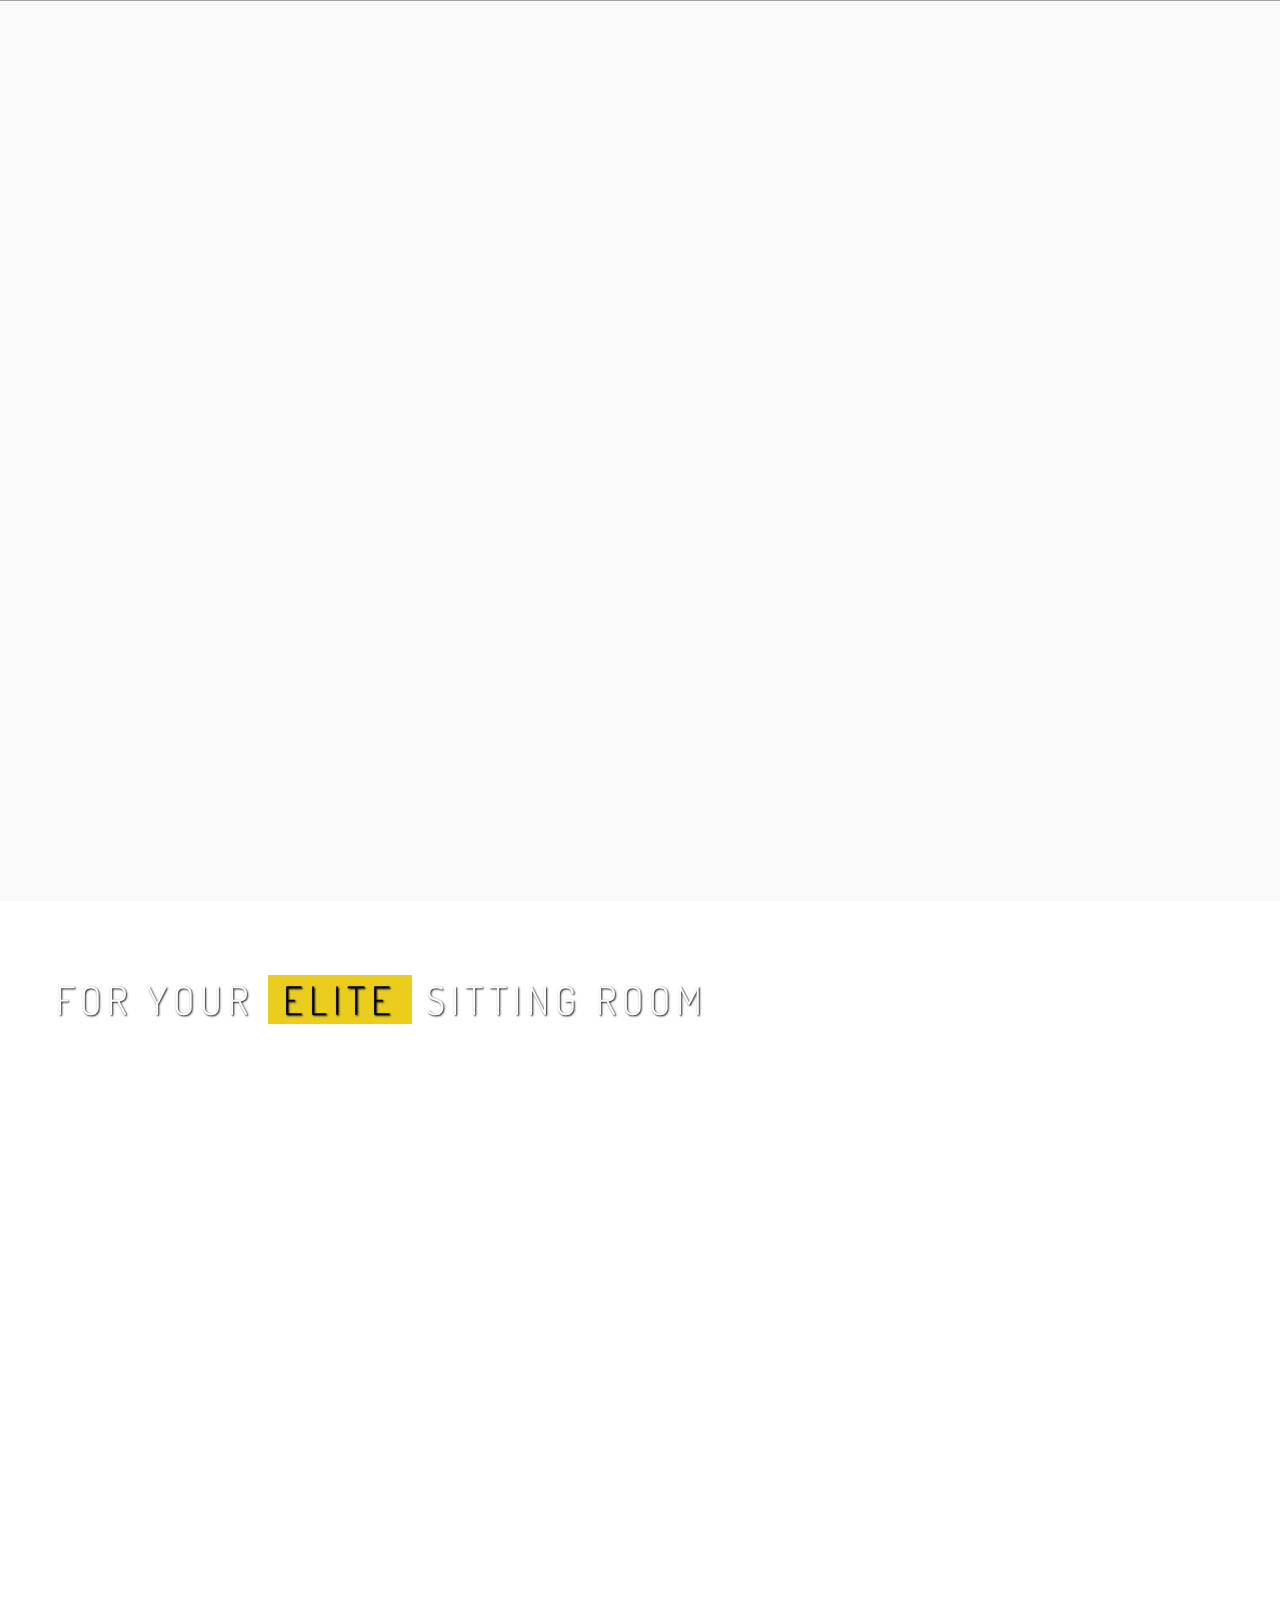
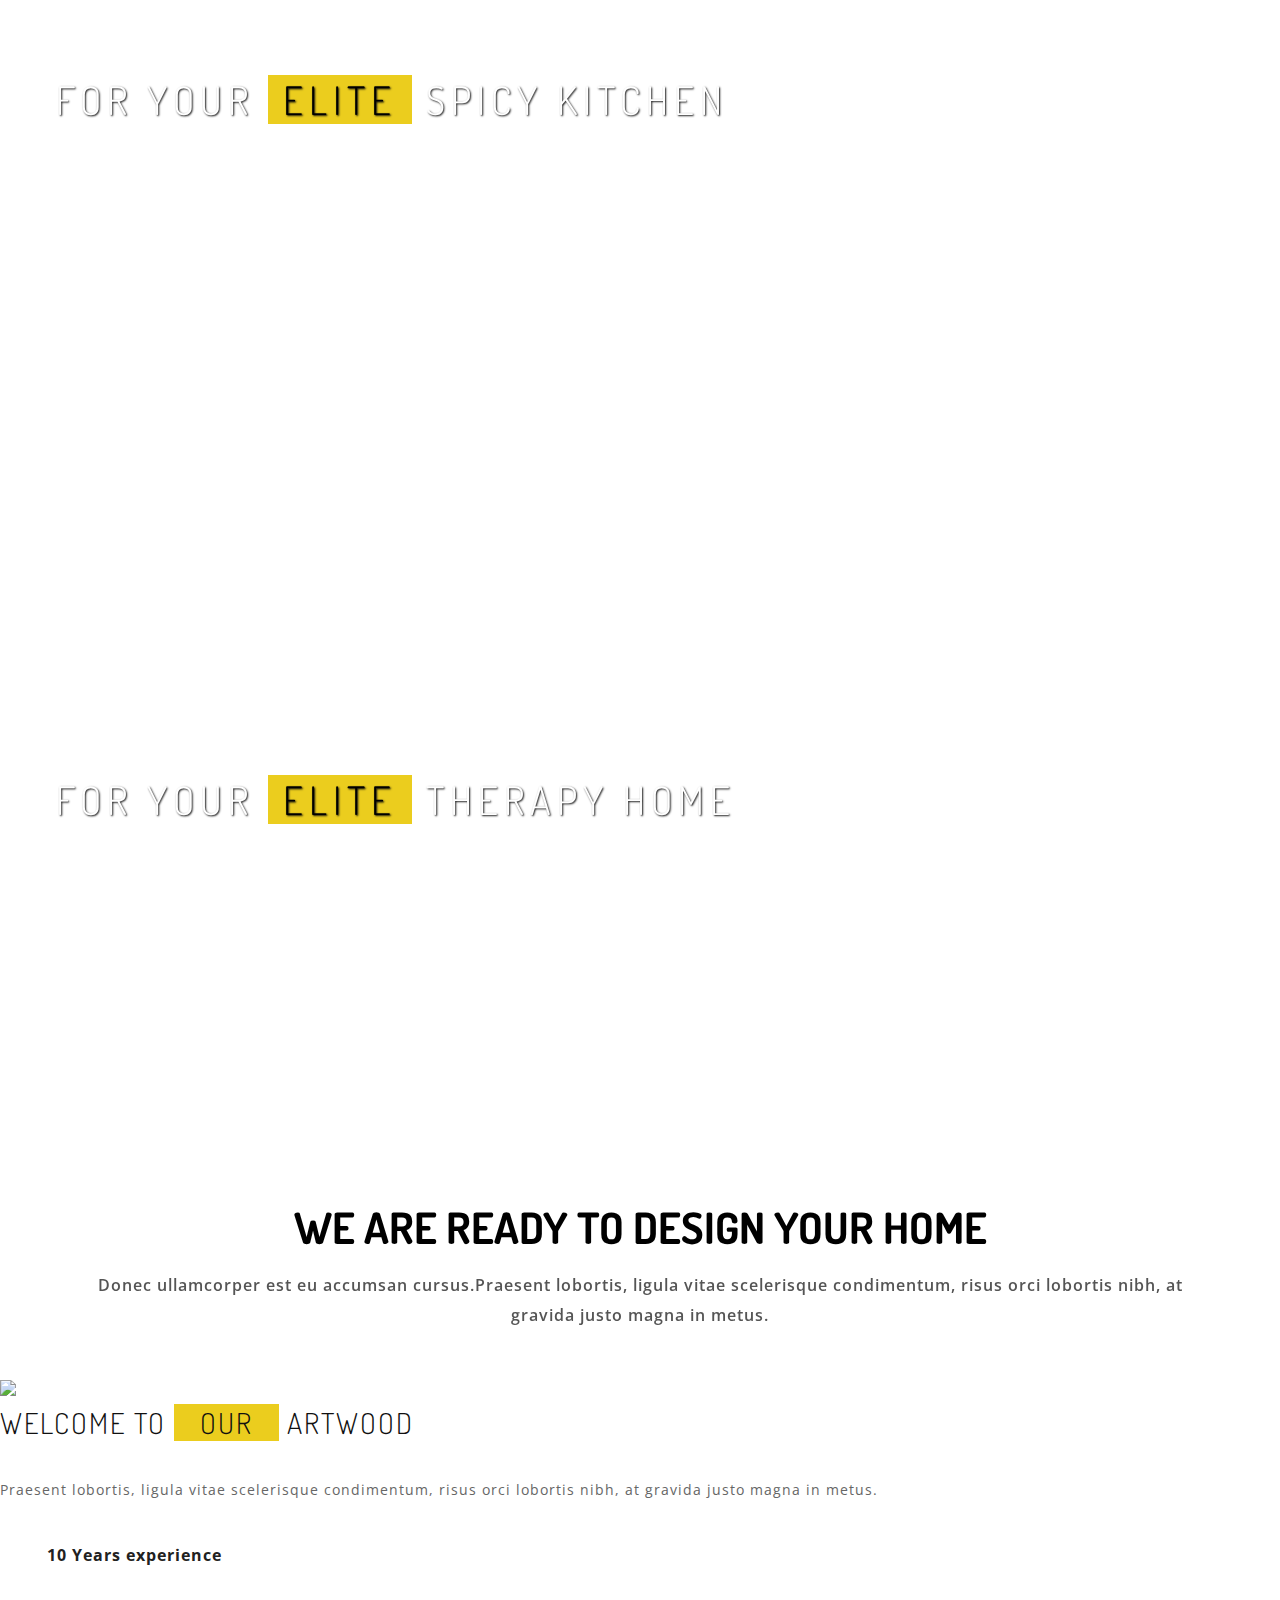
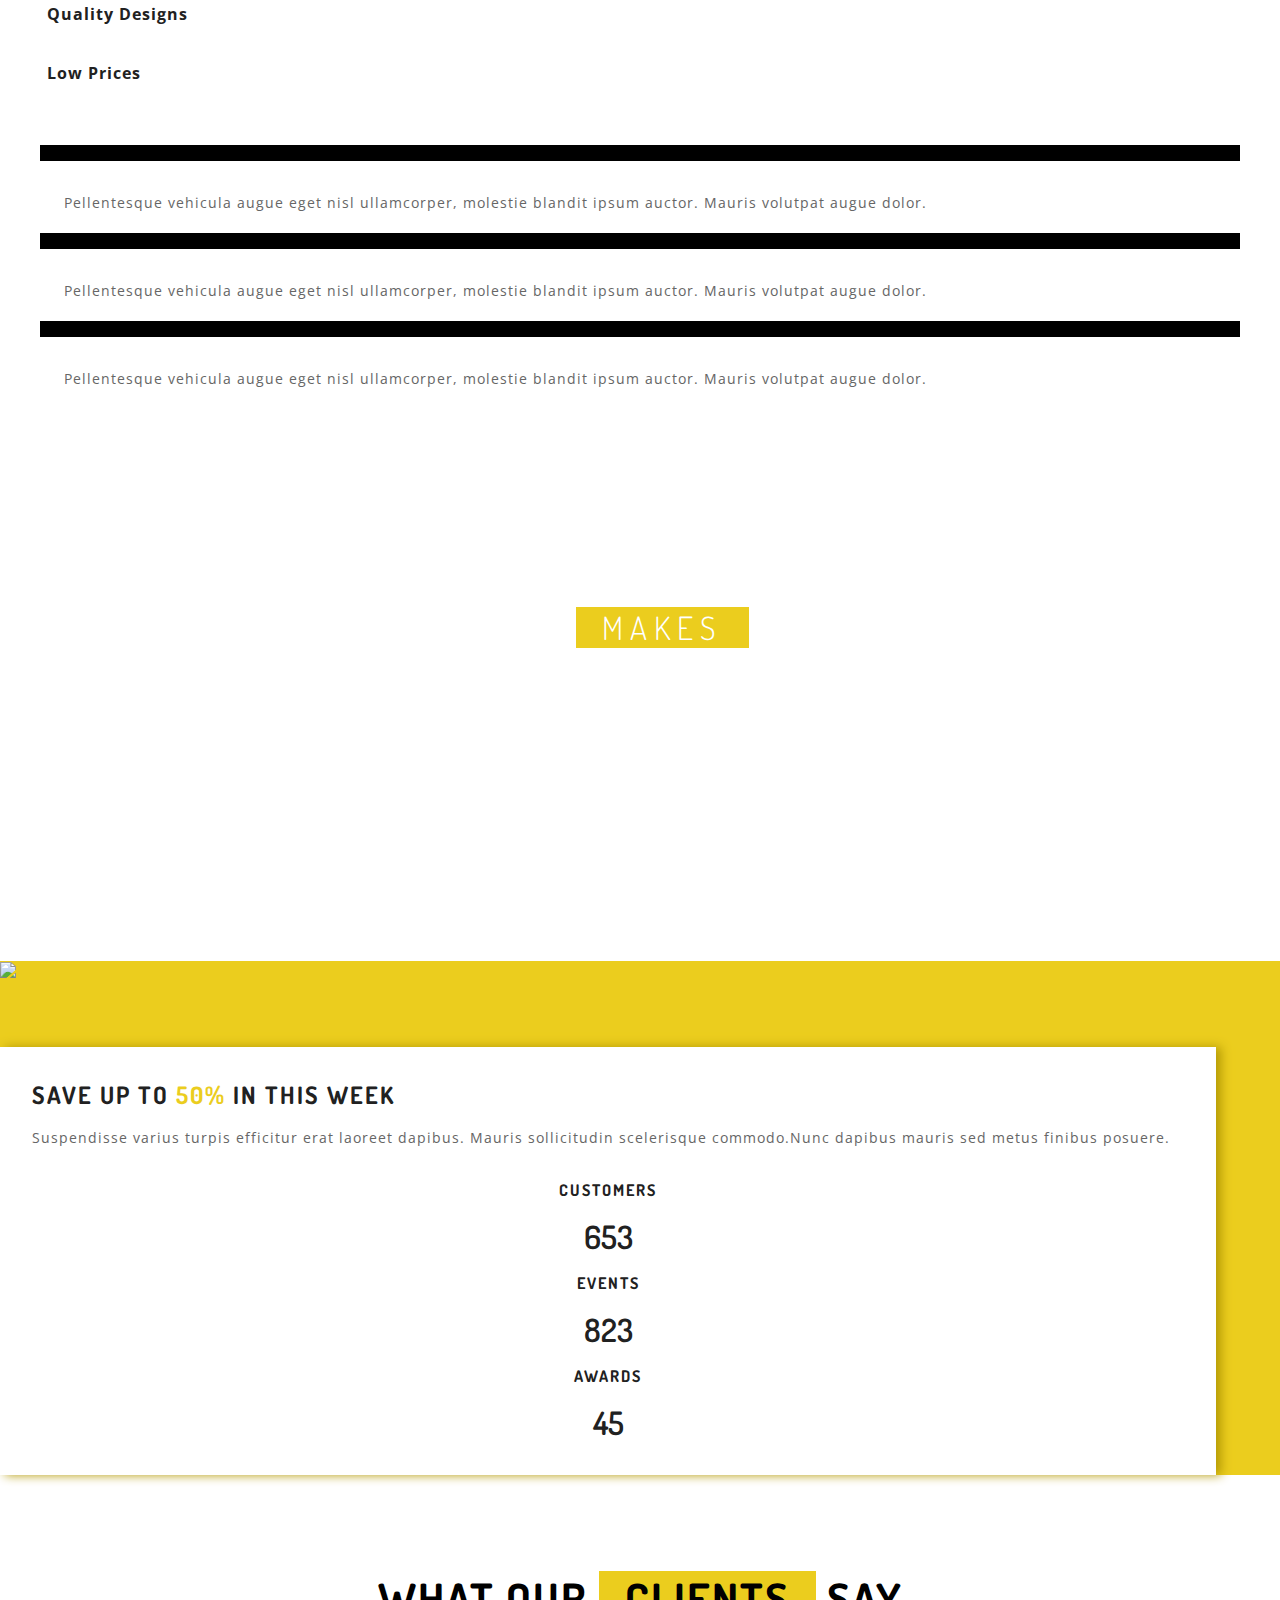
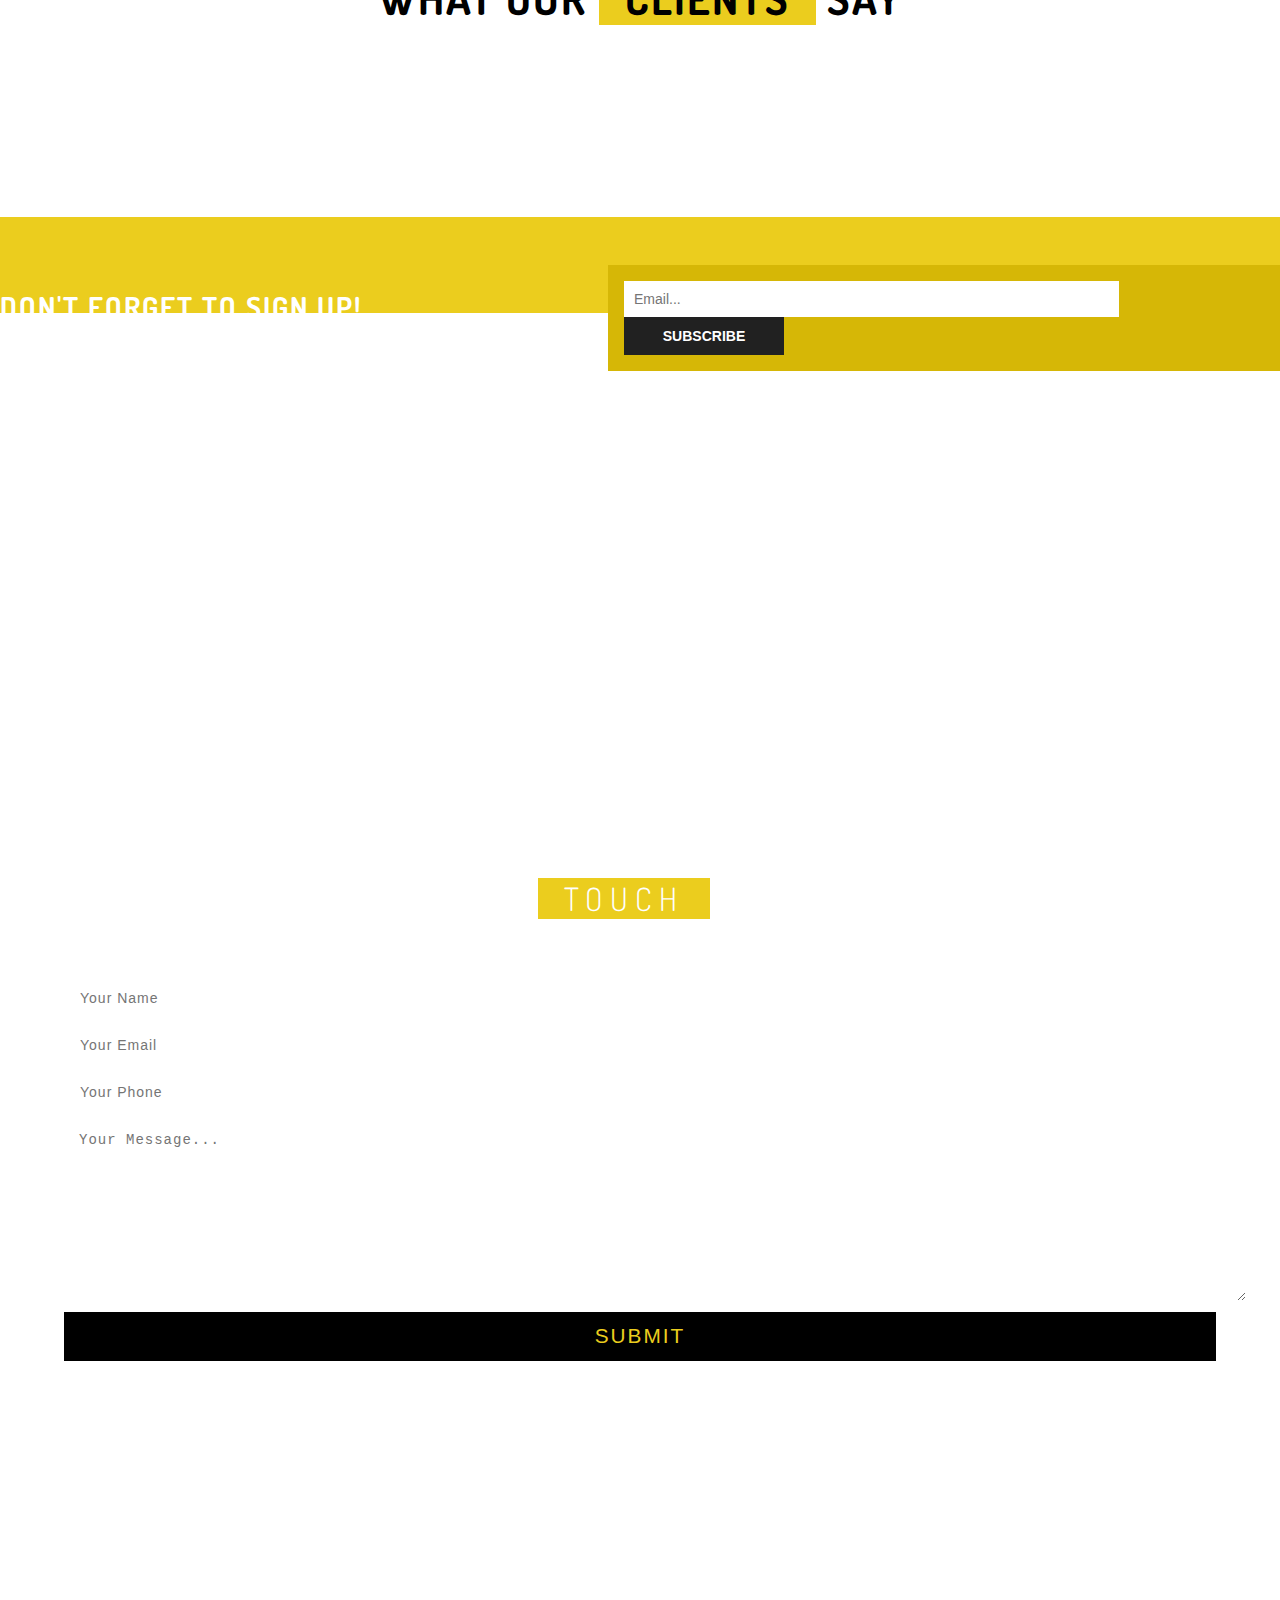
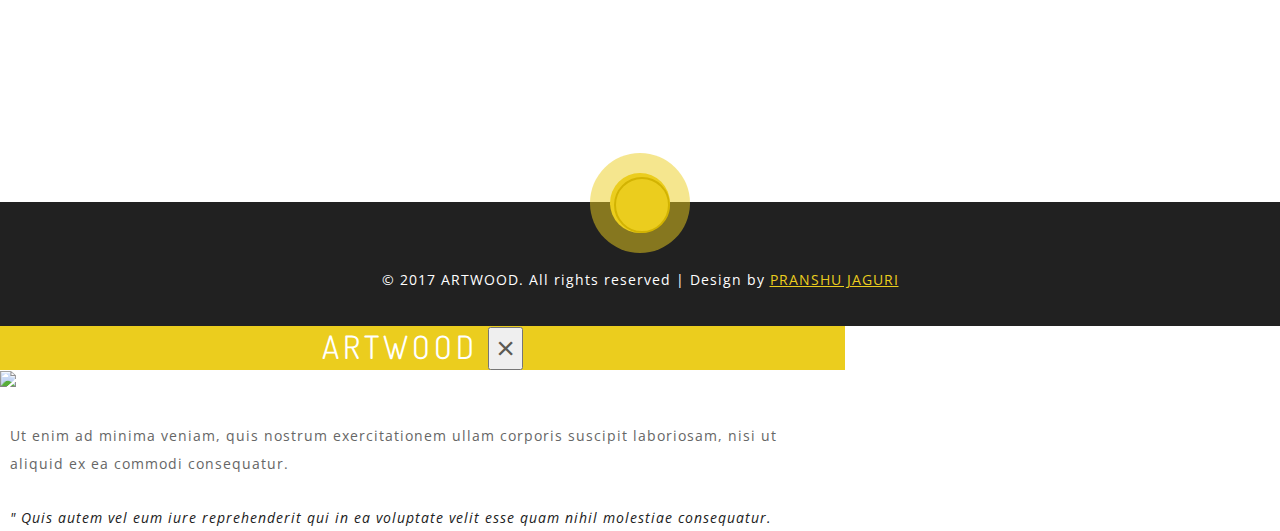
==== commit c38ac397: "codes" ====
--- a/index.html
+++ b/index.html
@@ -8,6 +8,7 @@
     <meta http-equiv="Content-Type" content="text/html; charset=utf-8" />
     <meta name="keywords" content="ARTWOOD Responsive web template, Bootstrap Web Templates, Flat Web Templates, Android Compatible web template, 
 Smartphone Compatible web template, free webdesigns for Nokia, Samsung, LG, SonyEricsson, Motorola web design" />
+    <link rel="shortcut icon" type="image/icon" href="images/favicon.png" />
     <script type="application/x-javascript">
         addEventListener("load", function () {
             setTimeout(hideURLbar, 0);
@@ -30,11 +31,17 @@
 <body>
     <!-- banner -->
     <div id="home" class="w3ls-banner">
+        <!-- new loader code start -->
+        <div class="loader"></div>
+        <!-- new loader code end -->
         <!-- header -->
         <div class="header-w3l">
             <div class="header">
                 <div class="agileits_w3layouts_logo">
-                    <h1><a href="index.html">ArtWood</a></h1> </div>
+                    <h1><a href="index.html"><img class="log" src="images/Backup_of_artwork1.png" alt="ARTWOOD" style="
+    maxhieght: 50px;
+    max-width: 14pc;
+"/></a></h1> </div>
                 <!--<div class="w3_agileits_header_text">
     <h3>Call Us: 012 436 8088</h3> </div>-->
                 <div class="agileinfo_social_icons">
@@ -490,6 +497,7 @@
                     $('body').removeClass('loading');
                 }
             });
+            $('.loader').fadeOut();
         });
     </script>
     <!-- //flexSlider -->
--- a/css/style.css
+++ b/css/style.css
@@ -26,8 +26,8 @@
 
 ul,
 label {
-    margin: 0;
-    padding: 0;
+    margin: 14px;
+    padding: 1px;
 }
 
 body a:hover {
@@ -4754,4 +4754,16 @@
     .w3layouts-banner-top3 {
         min-height: 386px;
     }
+}
+
+.loader {
+    background-color: white;
+    position: fixed;
+    left: 0px;
+    top: 0px;
+    width: 100%;
+    height: 100%;
+    z-index: 9999;
+    background: url('../images/artwood/freebie-retina-slide-1394087512-1.gif') 50% 50% no-repeat rgb(249, 249, 249);
+    Background-size: 100%;
 }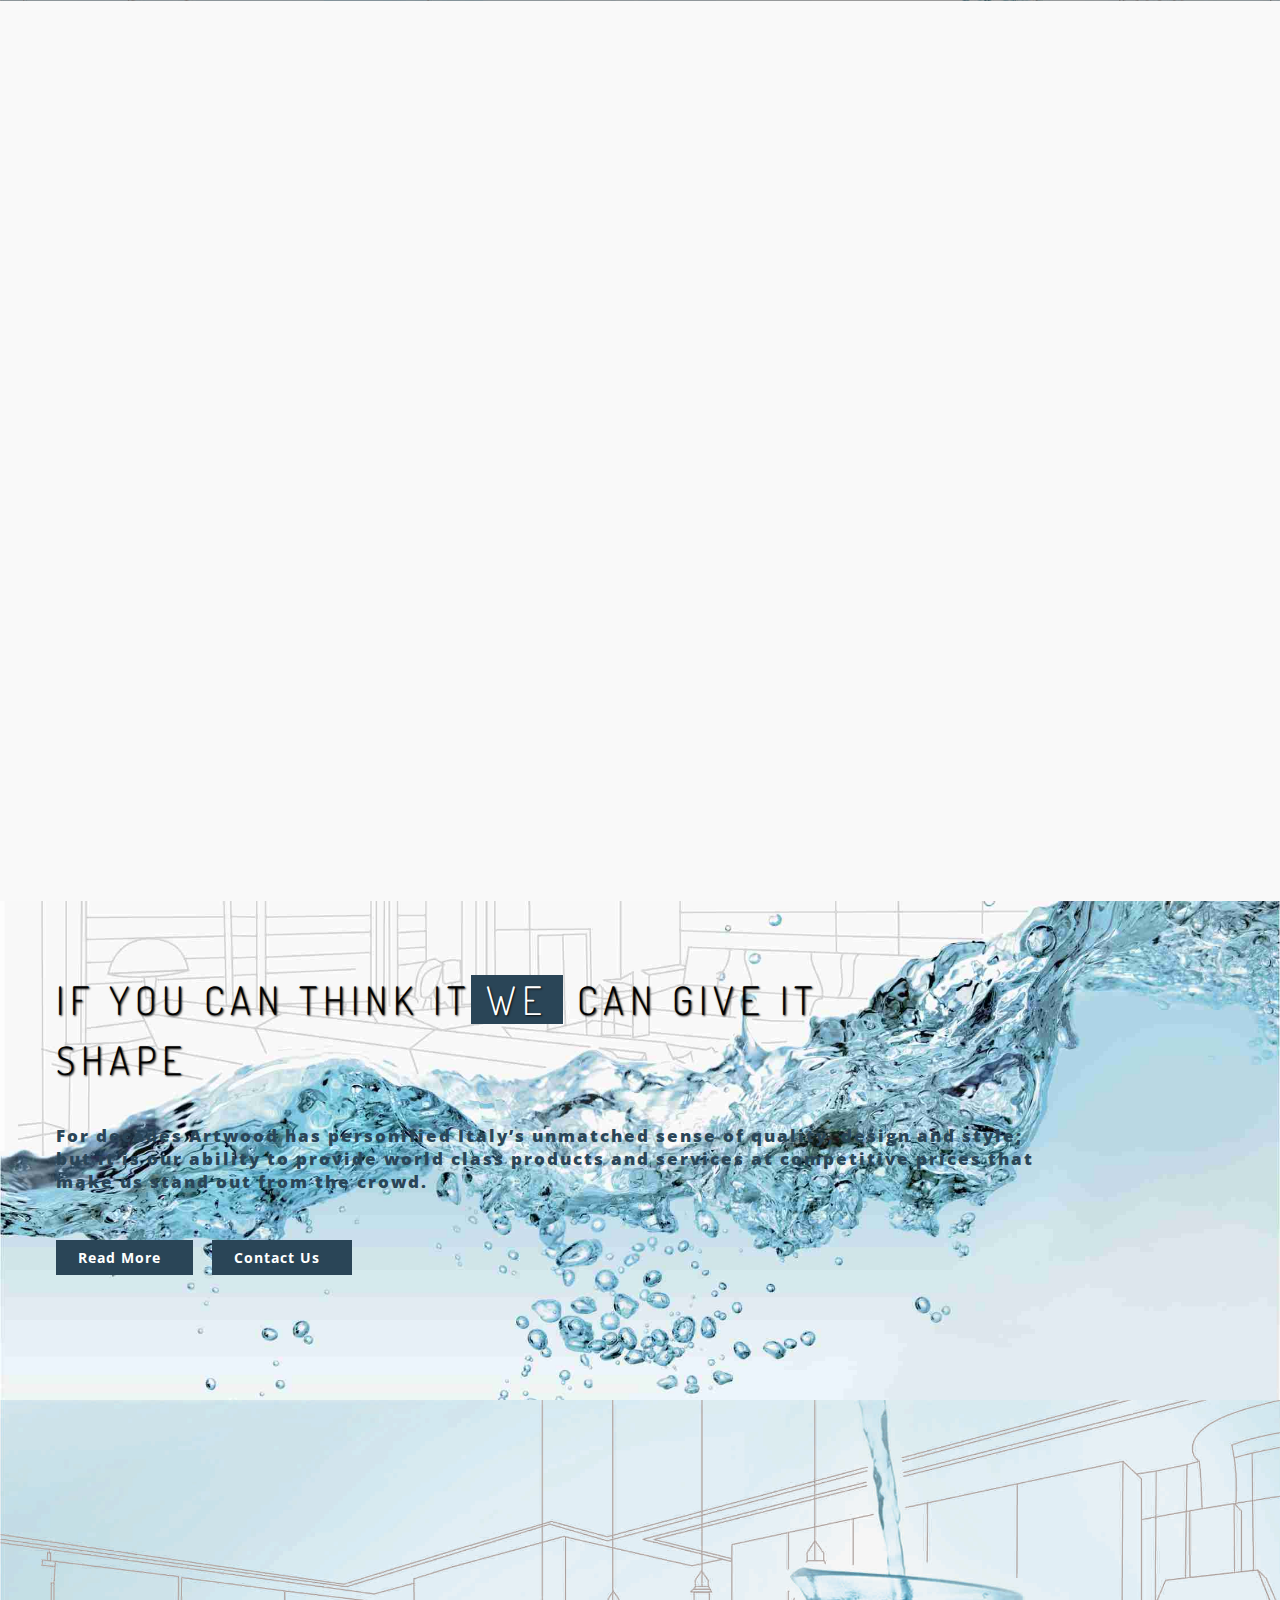
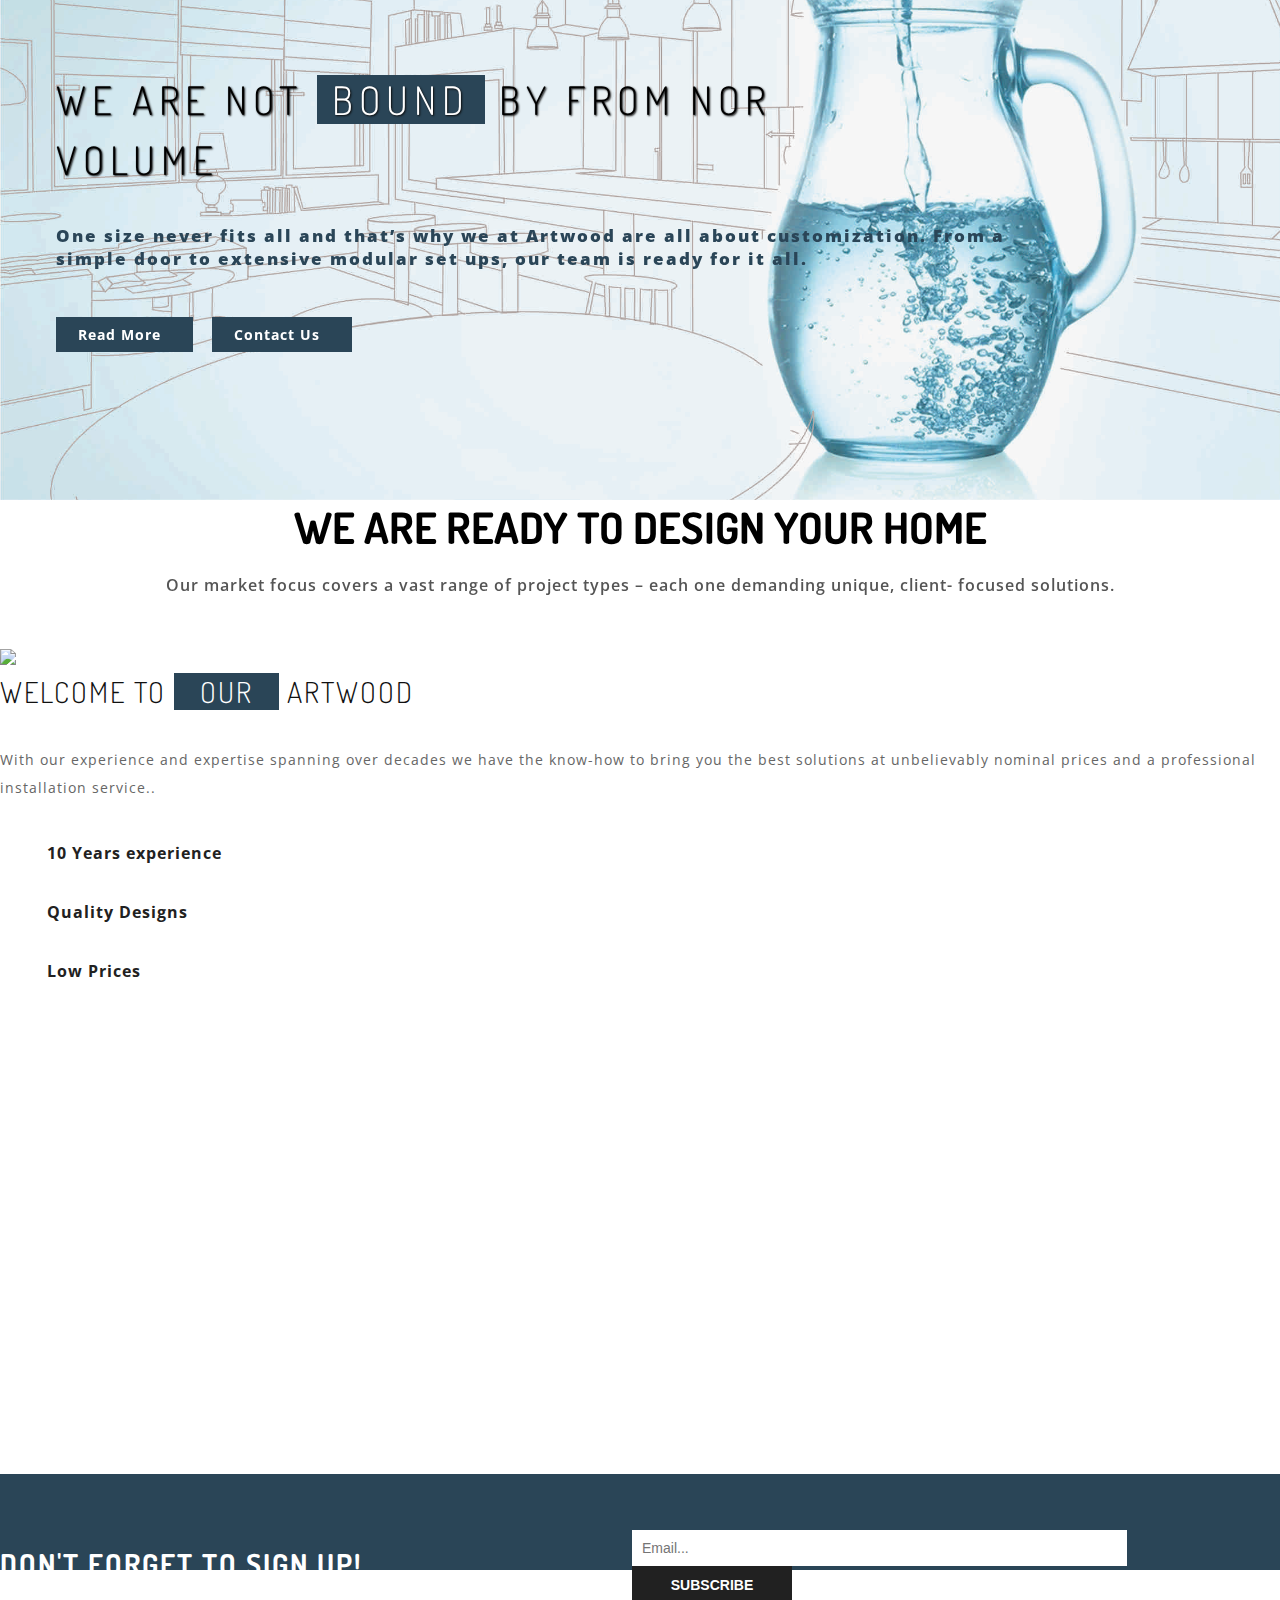
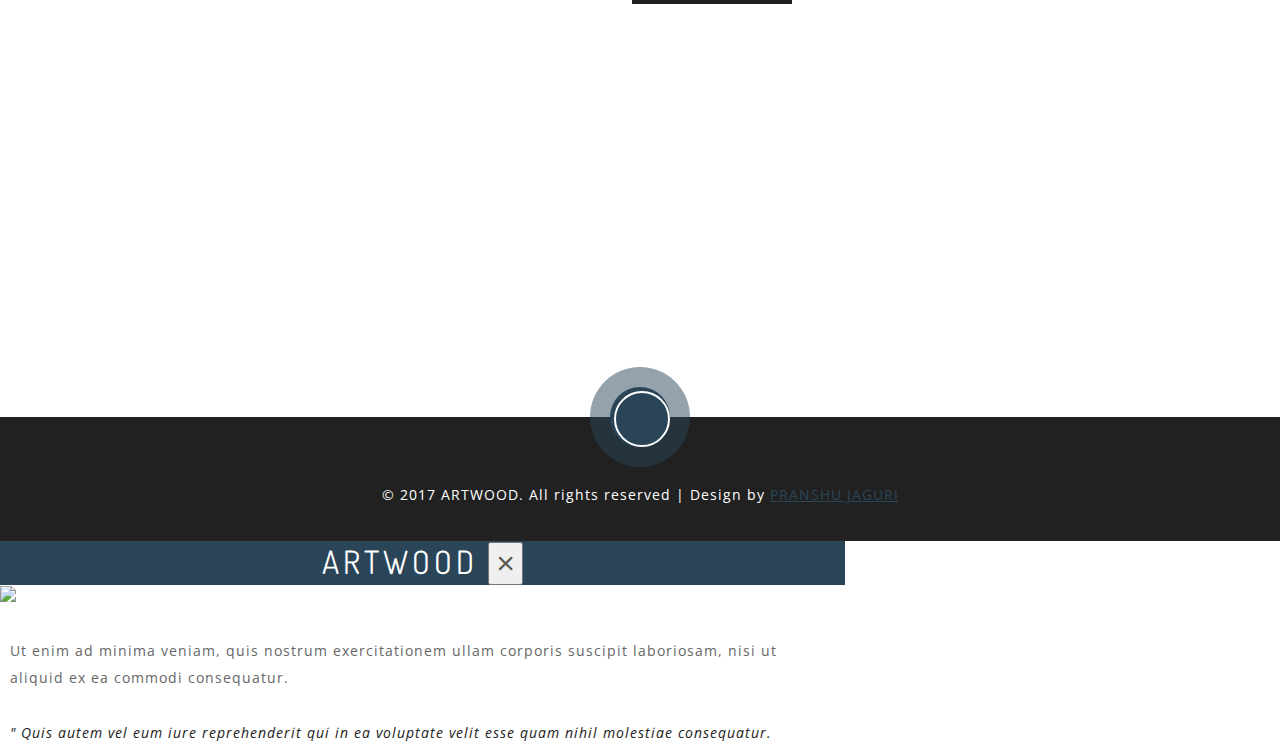
==== commit e5044e85: "changes" ====
--- a/index.html
+++ b/index.html
@@ -8,7 +8,7 @@
     <meta http-equiv="Content-Type" content="text/html; charset=utf-8" />
     <meta name="keywords" content="ARTWOOD Responsive web template, Bootstrap Web Templates, Flat Web Templates, Android Compatible web template, 
 Smartphone Compatible web template, free webdesigns for Nokia, Samsung, LG, SonyEricsson, Motorola web design" />
-    <link rel="shortcut icon" type="image/icon" href="images/favicon.png" />
+    <!--<link rel="shortcut icon" type="image/icon" href="images/artwood/Artwood_Logo.jpg" />-->
     <script type="application/x-javascript">
         addEventListener("load", function () {
             setTimeout(hideURLbar, 0);
@@ -25,8 +25,9 @@
     <!-- font-awesome-icons -->
     <link href="css/font-awesome.css" rel="stylesheet">
     <!-- //font-awesome-icons -->
-    <link href="//fonts.googleapis.com/css?family=Dosis:300,400,500,600,700" rel="stylesheet">
-    <link href="//fonts.googleapis.com/css?family=Open+Sans:300,300i,400,400i,600,600i,700,700i,800,800i&amp;subset=cyrillic,cyrillic-ext,greek,greek-ext,latin-ext,vietnamese" rel="stylesheet"> </head>
+    <link href="https://fonts.googleapis.com/css?family=Dosis:300,400,500,600,700" rel="stylesheet">
+    <link href="https://fonts.googleapis.com/css?family=Open+Sans:300,300i,400,400i,600,600i,700,700i,800,800i&amp;subset=cyrillic,cyrillic-ext,greek,greek-ext,latin-ext,vietnamese" rel="stylesheet">
+    </head>
 
 <body>
     <!-- banner -->
@@ -67,17 +68,21 @@
                     <div id="m_nav_container" class="m_nav wthree_bg">
                         <nav class="menu menu--sebastian">
                             <ul id="m_nav_list" class="m_nav menu__list">
-                                <li class="m_nav_item active" id="m_nav_item_1"> <a href="index.html" class="link link--kumya"><i class="fa fa-home" aria-hidden="true"></i><span data-letters="Home">Home</span></a></li>
-                                <li class="m_nav_item" id="moble_nav_item_3"> <a href="about.html" class="link link--kumya"><i class="fa fa-info-circle" aria-hidden="true"></i><span data-letters="About Artwood">About ArtWood</span></a></li>
-                                <li class="m_nav_item" id="moble_nav_item_4"> <a href="gallery.html" class="link link--kumya"><i class="fa fa-picture-o" aria-hidden="true"></i><span data-letters="Gallery(Testimonial)">Gallery(Testimonial)</span></a></li>
-                                <li class="m_nav_item dropdown" id="moble_nav_item_2"> <a href="#" class="dropdown-toggle link link--kumya" data-toggle="dropdown"><i class="fa fa-cog" aria-hidden="true"></i><span data-letters="Products">Products </span> <b class="fa fa-caret-down"></b> </a>
+                                <li class="m_nav_item active" id="m_nav_item_1"> <a href="index.html" class="link link--kumya"><i class="fa fa-home" aria-hidden="true"></i><span data-letters="WHY ARTWOOD">WHY ARTWOOD</span></a></li>
+                                <li class="m_nav_item" id="moble_nav_item_3"> <a href="about.html" class="link link--kumya"><i class="fa fa-info-circle" aria-hidden="true"></i><span data-letters="WHO ARE WE">WHO ARE WE</span></a></li>
+                                <li class="m_nav_item dropdown" id="moble_nav_item_2"> <a href="gallery.html" class="dropdown-toggle link link--kumya" data-toggle="dropdown"><i class="fa fa-cog" aria-hidden="true"></i><span data-letters="MADE TO ORDER">MADE TO ORDER </span> </a>
+                                <!--
                                     <ul class="dropdown-menu agile_short_dropdown">
                                         <li><a href="icons.html">Kitchen Doors</a></li>
                                         <li><a href="typography.html">CABINETS</a></li>
                                     </ul>
+-->
                                 </li>
-                                <li class="m_nav_item" id="moble_nav_item_6"> <a href="contact.html" class="link link--kumya"><i class="fa fa-envelope-o" aria-hidden="true"></i><span data-letters="Contact Us">Contact Us</span></a></li>
-                                <li class="m_nav_item" id="moble_nav_item_6"> <a href="contact.html" class="link link--kumya"><i class="fa fa-envelope-o" aria-hidden="true"></i><span data-letters="Quality Certification">Quality Certification</span></a></li>
+                                <li class="m_nav_item" id="moble_nav_item_3"> <a href="#" class="link link--kumya"><i class="fa fa-info-circle" aria-hidden="true"></i><span data-letters="HOW WE DO IT">HOW WE DO IT</span></a></li>
+                                <li class="m_nav_item" id="moble_nav_item_4"> <a href="#" class="link link--kumya"><i class="fa fa-picture-o" aria-hidden="true"></i><span data-letters="CUSTOMER SPEAK">CUSTOMER SPEAK</span></a></li>
+                                <li class="m_nav_item" id="moble_nav_item_6"> <a href="#" class="link link--kumya"><i class="fa fa-check-square-o" aria-hidden="true"></i><span data-letters="QUALITY CERTIFICATIONS">QUALITY CERTIFICATIONS</span></a></li>
+                                <li class="m_nav_item" id="moble_nav_item_6"> <a href="contact.html" class="link link--kumya"><i class="fa fa-phone" aria-hidden="true"></i><span data-letters="GET IN TOUCH">GET IN TOUCH</span></a></li>
+                                <li class="m_nav_item" id="moble_nav_item_6"> <a href="#" class="link link--kumya"><i class="fa fa-bullseye" aria-hidden="true"></i><span data-letters="MISSION">MISSION</span></a></li>
                             </ul>
                         </nav>
                     </div>
@@ -91,6 +96,7 @@
         <div class="slider">
             <div class="callbacks_container">
                 <ul class="rslides callbacks callbacks1" id="slider4">
+<!--
                     <li>
                         <div class="w3layouts-banner-top">
                             <div class="agileits-banner-info">
@@ -98,25 +104,28 @@
                                 <p>Small change,Big differences.</p> <a href="#" data-toggle="modal" data-target="#myModal">Read More <i class="fa fa-caret-right" aria-hidden="true"></i></a> <a href="contact.html">Contact Us<i class="fa fa-caret-right" aria-hidden="true"></i></a> </div>
                         </div>
                     </li>
+-->
                     <li>
                         <div class="w3layouts-banner-top w3layouts-banner-top1">
                             <div class="agileits-banner-info">
-                                <h3>For Your <span>Elite</span> Sitting Room</h3>
-                                <p>Small change,Big differences.</p> <a href="#" data-toggle="modal" data-target="#myModal">Read More <i class="fa fa-caret-right" aria-hidden="true"></i></a> <a href="contact.html">Contact Us<i class="fa fa-caret-right" aria-hidden="true"></i></a> </div>
+                                <h3>Crafted In <span>Italy</span> Priced For Your World</h3>
+                                <p style="color: #2a4557;">For over 45 years, Artwood has been providing furniture components and customized solutions with short lead times and the great advantage for customers to work directly with the real manufacturer without intermediaries.</p>
+                                <a href="#" data-toggle="modal" data-target="#myModal">Read More <i class="fa fa-caret-right" aria-hidden="true"></i></a> <a href="contact.html">Contact Us<i class="fa fa-caret-right" aria-hidden="true"></i></a> </div>
                         </div>
                     </li>
                     <li>
                         <div class="w3layouts-banner-top w3layouts-banner-top2">
                             <div class="agileits-banner-info">
-                                <h3>For Your <span>Elite</span> Spicy Kitchen</h3>
-                                <p>Small change,Big differences.</p> <a href="#" data-toggle="modal" data-target="#myModal">Read More <i class="fa fa-caret-right" aria-hidden="true"></i></a> <a href="contact.html">Contact Us<i class="fa fa-caret-right" aria-hidden="true"></i></a> </div>
+                                <h3>If you Can Think It<span>We</span> Can Give it shape</h3>
+                                <p style="color: #2a4557;">For decades Artwood has personified Italy’s unmatched sense of quality, design and style; but it is our ability to provide world class products and services at competitive prices that make us stand out from the crowd.</p> <a href="#" data-toggle="modal" data-target="#myModal">Read More <i class="fa fa-caret-right" aria-hidden="true"></i></a> <a href="contact.html">Contact Us<i class="fa fa-caret-right" aria-hidden="true"></i></a> </div>
                         </div>
                     </li>
                     <li>
                         <div class="w3layouts-banner-top w3layouts-banner-top3">
                             <div class="agileits-banner-info">
-                                <h3>For Your <span>Elite</span> Therapy Home</h3>
-                                <p>Small change,Big differences.</p> <a href="#" data-toggle="modal" data-target="#myModal4">Read More<i class="fa fa-caret-right" aria-hidden="true"></i></a> <a href="#contact">Contact Us<i class="fa fa-caret-right" aria-hidden="true"></i></a> </div>
+<!--                                <h3>For Your <span>Elite</span> Therapy Home</h3>-->
+                                <h3>We Are Not <span>Bound</span> By From Nor Volume</h3>
+                                <p style="color: #2a4557;">One size never fits all and that’s why we at Artwood are all about customization. From a simple door to extensive modular set ups, our team is ready for it all.</p> <a href="#" data-toggle="modal" data-target="#myModal4">Read More<i class="fa fa-caret-right" aria-hidden="true"></i></a> <a href="#contact">Contact Us<i class="fa fa-caret-right" aria-hidden="true"></i></a> </div>
                         </div>
                     </li>
                 </ul>
@@ -133,15 +142,17 @@
             <div class="w3_banner_bottom_grid_pos">
                 <div class="w3_banner_bottom_grid">
                     <h2>WE ARE READY TO DESIGN YOUR HOME</h2>
-                    <p> Donec ullamcorper est eu accumsan cursus.Praesent lobortis, ligula vitae scelerisque condimentum, risus orci lobortis nibh, at gravida justo magna in metus.</p>
+                    <p>Our market focus covers a vast range of project types – each one demanding unique, client-
+focused solutions.</p>
                 </div>
             </div>
             <div class="w3ls_banner_bottom_grid1">
-                <div class="col-md-6 w3l_banner_bottom_left"> <img src="./images/artwood/image%203.jpg" alt=" " class="img-responsive" /> </div>
+                <div class="col-md-6 w3l_banner_bottom_left"> <img src="./images/image_artwood_1.png" alt=" " class="img-responsive" /> </div>
                 <div class="col-md-6 w3l_banner_bottom_right">
                     <div class="agileits_w3layouts_heding two">
                         <h3>welcome to <span>Our</span> ARTWOOD</h3> </div>
-                    <p>Praesent lobortis, ligula vitae scelerisque condimentum, risus orci lobortis nibh, at gravida justo magna in metus.</p>
+                    <p>With our experience and expertise spanning over decades we have the know-how to bring you the
+best solutions at unbelievably nominal prices and a professional installation service..</p>
                     <ul>
                         <li><i class="fa fa-table" aria-hidden="true"></i>10 Years experience</li>
                         <li><i class="fa fa-certificate" aria-hidden="true"></i>Quality Designs</li>
@@ -150,6 +161,7 @@
                 </div>
                 <div class="clearfix"> </div>
             </div>
+<!--
             <div class="agileits_banner_bottom_grid_three">
                 <div class="col-md-4 agileinfo_banner_bottom_grid_three_left">
                     <div class="wthree_banner_bottom_grid_three_left1 grid">
@@ -186,18 +198,23 @@
                 </div>
                 <div class="clearfix"> </div>
             </div>
+-->
         </div>
     </div>
     <!-- //banner-bottom -->
     <!-- /meddile_agile_section -->
     <div class="meddile_agile_section">
-        <div class="container">
+        <div class="container agileits-banner-info" style="padding: 0px;">
             <div class="agileits_w3layouts_heding three">
-                <h3>Interior Designing <span>Makes</span> Your life easier</h3> </div>
+               <p style="padding: 0px 0px 90px;">Our state of the art facility in Italy is fully equipped to provide custom, quality solutions that can take care of - any project-design specification - any material -any compliance -
+
+any budget - for any quantity.</p>
+<!--                <h3>Interior Designing <span>Makes</span> Your life easier</h3> </div>-->
         </div>
     </div>
     <!-- //meddile_agile_section -->
     <!-- schedule-bottom -->
+<!--
     <div class="schedule-bottom">
         <div class="col-md-6 agileinfo_schedule_bottom_left"> <img src="images/16.jpg" alt=" " class="img-responsive" /> </div>
         <div class="col-md-6 agileits_schedule_bottom_right">
@@ -218,10 +235,12 @@
         </div>
         <div class="clearfix"> </div>
     </div>
+-->
     <!-- //schedule-bottom -->
     <!-- portfolio -->
     <div id="portfolio" class="portfolio">
         <ul id="flexiselDemo1">
+<!--
             <li>
                 <div class="w3_agile_portfolio_grid">
                     <a href="gallery.html"> <img src="images/10.jpg" alt=" " class="img-responsive" />
@@ -232,9 +251,10 @@
                     </a>
                 </div>
             </li>
-            <li>
-                <div class="w3_agile_portfolio_grid">
-                    <a href="gallery.html"> <img src="images/11.jpg" alt=" " class="img-responsive" />
+-->
+            <li>
+                <div class="w3_agile_portfolio_grid">
+                    <a href="gallery.html"> <img src="images/INTERIORS/A%20%20kitchen%20wide-121017-_MG_9473.jpg" alt=" " class="img-responsive" />
                         <div class="w3layouts_news_grid_pos">
                             <div class="wthree_text">
                                 <h3>ART<span>Wood</span></h3></div>
@@ -244,7 +264,7 @@
             </li>
             <li>
                 <div class="w3_agile_portfolio_grid">
-                    <a href="gallery.html"> <img src="images/12.jpg" alt=" " class="img-responsive" />
+                    <a href="gallery.html"> <img src="images/INTERIORS/BATH%20LIBRARY%20121017-_MG_9528.jpg" alt=" " class="img-responsive" />
                         <div class="w3layouts_news_grid_pos">
                             <div class="wthree_text">
                                 <h3>ART<span>WOOD</span></h3></div>
@@ -254,7 +274,7 @@
             </li>
             <li>
                 <div class="w3_agile_portfolio_grid">
-                    <a href="gallery.html"> <img src="images/13.jpg" alt=" " class="img-responsive" />
+                    <a href="gallery.html"> <img src="images/INTERIORS/BEDROOM%20MAST%20-121017-_MG_9538.jpg" alt=" " class="img-responsive" />
                         <div class="w3layouts_news_grid_pos">
                             <div class="wthree_text">
                                 <h3>ART<span>WOOD</span></h3></div>
@@ -264,7 +284,7 @@
             </li>
             <li>
                 <div class="w3_agile_portfolio_grid">
-                    <a href="gallery.html"> <img src="images/14.jpg" alt=" " class="img-responsive" />
+                    <a href="gallery.html"> <img src="images/INTERIORS/latess-121017-_MG_9497.jpg" alt=" " class="img-responsive" />
                         <div class="w3layouts_news_grid_pos">
                             <div class="wthree_text">
                                 <h3>ART <span>WOOD</span></h3></div>
@@ -274,7 +294,7 @@
             </li>
             <li>
                 <div class="w3_agile_portfolio_grid">
-                    <a href="gallery.html"> <img src="images/2.jpg" alt=" " class="img-responsive" />
+                    <a href="gallery.html"> <img src="images/INTERIORS/latess-121017-_MG_9536.jpg" alt=" " class="img-responsive" />
                         <div class="w3layouts_news_grid_pos">
                             <div class="wthree_text">
                                 <h3>ART<span>WOOD</span></h3></div>
@@ -282,6 +302,7 @@
                     </a>
                 </div>
             </li>
+<!--
             <li>
                 <div class="w3_agile_portfolio_grid">
                     <a href="gallery.html"> <img src="images/3.jpg" alt=" " class="img-responsive" />
@@ -302,11 +323,12 @@
                     </a>
                 </div>
             </li>
+-->
         </ul>
     </div>
     <!-- //portfolio -->
     <!-- testimonials -->
-    <div id="testimonials" class="testimonials">
+    <!--<div id="testimonials" class="testimonials">
         <div class="container">
             <div class="agileits_w3layouts_heding">
                 <h3>What Our <span>Clients</span> Say</h3> </div>
@@ -364,7 +386,7 @@
                 </section>
             </div>
         </div>
-    </div>
+    </div>-->
     <!-- testimonials -->
     <!-- newsletter -->
     <div class="w3layouts_newsletter">
@@ -386,6 +408,7 @@
     </div>
     <!-- //map -->
     <!-- contact -->
+<!--
     <div id="contact" class="contact">
         <div class="container">
             <div class="agileits_w3layouts_heding three">
@@ -423,6 +446,7 @@
             </div>
         </div>
     </div>
+-->
     <!-- //contact -->
     <!-- footer -->
     <div class="w3_agile_footer">
@@ -550,4 +574,4 @@
     <!-- start-smooth-scrolling -->
 </body>
 
-</html>+</html>
--- a/css/style.css
+++ b/css/style.css
@@ -85,7 +85,8 @@
 #m_nav_container {
     width: 100%;
     height: 101px;
-    background-color: #ebcd1e;
+/*    background-color: #2a4557;*/
+    background-color: #2a4557;
     position: fixed;
     display: none;
     top: 35px;
@@ -124,12 +125,13 @@
 
 .m_nav_item a {
     text-decoration: none;
-    color: #252003 !important;
+/*    color: #252003 !important;*/
+    color: white !important;
     text-transform: uppercase;
     font-weight: 600;
     font-size: 14px;
     letter-spacing: 2px;
-    padding: 10px 30px;
+    padding: 8px 25px;
 }
 
 .container_open {
@@ -149,7 +151,7 @@
 .m_nav_ham {
     width: 20px;
     height: 2px;
-    background: #ebcd1e;
+    background: #2a4557;
     margin: 5px auto;
 }
 
@@ -457,7 +459,7 @@
 }
 
 .agileits_w3layouts_more a::after {
-    background: #ebcd1e;
+    background: #2a4557;
 }
 
 
@@ -477,7 +479,7 @@
 }
 
 .w3layouts-banner-top1 {
-    background: url(../images/banner2.jpg) no-repeat 0px 0px;
+    background: url(../images/slider1.jpg) no-repeat 0px 0px;
     background-size: cover;
     -webkit-background-size: cover;
     -moz-background-size: cover;
@@ -487,7 +489,7 @@
 }
 
 .w3layouts-banner-top2 {
-    background: url(../images/banner3.jpg) no-repeat 0px 0px;
+    background: url(../images/slider2.jpg) no-repeat 0px 0px;
     background-size: cover;
     -webkit-background-size: cover;
     -moz-background-size: cover;
@@ -497,7 +499,7 @@
 }
 
 .w3layouts-banner-top3 {
-    background: url(../images/banner4.jpg) no-repeat 0px 0px;
+    background: url(../images/slider3.jpg) no-repeat 0px 0px;
     background-size: cover;
     -webkit-background-size: cover;
     -moz-background-size: cover;
@@ -708,7 +710,7 @@
 }
 
 .callbacks_here a:after {
-    background: #ebcd1e;
+    background: #2a4557;
 }
 
 
@@ -723,13 +725,14 @@
 
 .w3_agile_logo h1 a span {
     padding: 0em .5em;
-    border: 2px solid #ebcd1e;
+    border: 2px solid #2a4557;
     display: inline-block;
-    color: #ebcd1e;
+    color: #2a4557;
 }
 
 .agileits-banner-info h3 {
-    color: #fff;
+/*    color: #fff;*/
+    color: inherit;
     font-size: 3em;
     width: 75%;
     line-height: 60px;
@@ -744,9 +747,10 @@
 }
 
 .agileits-banner-info h3 span {
-    background: #ebcd1e;
+    background: #2a4557;
     padding: 0 15px;
-    color: #000;
+/*    color: #000;*/
+    color: white;
 }
 
 .agileits-banner-info {
@@ -757,9 +761,10 @@
 
 .agileits-banner-info p {
     color: #fff;
+/*    color: #2a4557;*/
     font-size: 1.2em;
-    letter-spacing: 5px;
-    font-weight: 600;
+    letter-spacing: 2px;
+    font-weight: 800;
     text-align: left;
     margin: 2em auto;
 }
@@ -771,7 +776,8 @@
     letter-spacing: 1px;
     font-size: 14px;
     margin: 1em 1em 0 0em;
-    background: rgba(255, 255, 255, 0.17);
+/*    background: rgba(255, 255, 255, 0.17);*/
+    background: #2a4557;
     display: inline-block;
     border: 2px solid transparent;
     font-weight: bold;
@@ -779,12 +785,12 @@
 
 .agileits-banner-info a:hover {
     border: 2px solid #fff;
-    color: #ebcd1e;
+    color: #2a4557;
     background: rgba(255, 255, 255, 0.28);
 }
 
 .agileits-banner-info a i {
-    color: #ebcd1e;
+    color: #2a4557;
     padding-left: 10px;
 }
 
@@ -851,7 +857,7 @@
 }
 
 .agileits_w3layouts_call_mail ul li a:hover {
-    color: #ebcd1e;
+    color: #2a4557;
 }
 
 .agileits_social_list li a {
@@ -928,7 +934,7 @@
     width: 55px;
     height: 55px;
     border-radius: 30px;
-    background: #ebcd1e;
+    background: #2a4557;
     -webkit-box-shadow: 0 1px 4px rgba(0, 0, 0, 0.2);
     -moz-box-shadow: 0 1px 4px rgba(0, 0, 0, 0.2);
     -o-box-shadow: 0 1px 4px rgba(0, 0, 0, 0.2);
@@ -1394,8 +1400,8 @@
     font-style: normal;
     display: inline-block;
     padding: .1em .5em;
-    border: 2px solid #ebcd1e;
-    color: #ebcd1e;
+    border: 2px solid #2a4557;
+    color: #2a4557;
 }
 
 .w3l_banner_bottom_right p {
@@ -1417,7 +1423,7 @@
     font-size: 2em;
     padding-right: 1em;
     vertical-align: middle;
-    color: #ebcd1e;
+    color: #2a4557;
     width: 60px;
 }
 
@@ -1474,7 +1480,7 @@
 
 .grid figure h3 span {
     font-weight: 800;
-    color: #ebcd1e;
+    color: #2a4557;
 }
 
 .grid figure p {
@@ -1560,7 +1566,7 @@
 /*-- schedule --*/
 
 .meddile_agile_section {
-    background: url(../images/banner4.jpg) no-repeat 0px 0px;
+    background: url(../images/bg_image.jpg) no-repeat 0px 0px;
     background-size: cover;
     -webkit-background-size: cover;
     -moz-background-size: cover;
@@ -1580,7 +1586,7 @@
     letter-spacing: 5px;
     text-transform: uppercase;
     text-decoration: none;
-    color: #ebcd1e;
+    color: #2a4557;
     font-weight: 600;
     position: relative;
     z-index: 1;
@@ -1609,7 +1615,7 @@
     left: 0;
     width: 100%;
     height: 100%;
-    background: #ebcd1e;
+    background: #2a4557;
     z-index: -1;
     -webkit-transform: rotate3d(0, 0, 1, -45deg) translate3d(0, -3em, 0);
     transform: rotate3d(0, 0, 1, -45deg) translate3d(0, -3em, 0);
@@ -1621,7 +1627,7 @@
 
 .button--wayra:hover {
     color: #fff;
-    border-color: #ebcd1e;
+    border-color: #2a4557;
 }
 
 .button--wayra.button--inverted:hover {
@@ -1677,8 +1683,9 @@
 }
 
 .agileits_w3layouts_heding h3 span {
-    background: #ebcd1e;
+    background: #2a4557;
     padding: 0px 26px;
+    color: white;
 }
 
 
@@ -1706,7 +1713,7 @@
 }
 
 .w3_agile_team_grid p {
-    color: #ebcd1e;
+    color: #2a4557;
     text-transform: uppercase;
     font-weight: 600;
     margin-bottom: 1em;
@@ -1841,7 +1848,7 @@
 
 .wthree_text h3 span,
 .agile_testimonials_grid h3 span {
-    color: #ebcd1e;
+    color: #2a4557;
 }
 
 
@@ -2002,7 +2009,7 @@
 /*-- schedule-bottom --*/
 
 .schedule-bottom {
-    background: #ebcd1e;
+    background: #2a4557;
 }
 
 .agileits_schedule_bottom_right,
@@ -2030,7 +2037,7 @@
 }
 
 .w3ls_schedule_bottom_right_grid h3 span {
-    color: #ebcd1e;
+    color: #2a4557;
 }
 
 .w3ls_schedule_bottom_right_grid p {
@@ -2045,7 +2052,7 @@
 
 .w3l_schedule_bottom_right_grid1 i {
     font-size: 1.5em;
-    color: #ebcd1e;
+    color: #2a4557;
     display: block;
 }
 
@@ -2073,7 +2080,7 @@
     font-size: 2em;
     color: #fff;
     text-align: center;
-    background: #ebcd1e;
+    background: #2a4557;
     border-bottom: none;
     font-family: 'Dosis', sans-serif;
     letter-spacing: 4px;
@@ -2128,7 +2135,7 @@
 
 .w3layouts_newsletter {
     padding: 3em 0;
-    background: #ebcd1e;
+    background: #2a4557;
 }
 
 .w3layouts_newsletter_left {
@@ -2138,8 +2145,8 @@
 .w3layouts_newsletter_right {
     float: right;
     width: 50%;
-    padding: 1em;
-    background: rgb(214, 183, 6);
+    padding: 0.5em;
+/*    background: rgb(214, 183, 6);*/
 }
 
 .w3layouts_newsletter_left h3 {
@@ -2172,8 +2179,11 @@
 }
 
 .w3layouts_newsletter_right input[type="submit"]:hover {
+/*    background: none;*/
     background: none;
-    color: #212121;
+    border: 1px solid white;
+
+    color: white;
 }
 
 
@@ -2254,7 +2264,7 @@
     border: 1px solid #000000;
     padding: 12px;
     font-size: 1.3em;
-    color: #ebcd1e;
+    color: #2a4557;
     width: 100%;
     background: #000;
     border-top: none !important;
@@ -2264,8 +2274,8 @@
 }
 
 .w3layouts_contact_grid input[type="submit"]:hover {
-    border: 1px solid #ebcd1e;
-    background: #ebcd1e;
+    border: 1px solid #2a4557;
+    background: #2a4557;
     color: #212121;
 }
 
@@ -2316,7 +2326,7 @@
 }
 
 .w3ls_footer_nav_bottom_left h4 i {
-    color: #ebcd1e;
+    color: #2a4557;
     display: block;
     border-bottom: 1px solid #fff;
     border-top: 1px solid #fff;
@@ -2334,14 +2344,14 @@
 
 .w3ls_footer_nav_bottom_left p a:hover,
 .agileits_footer_nav ul li a:hover {
-    color: #ebcd1e;
+    color: #2a4557;
 }
 
 
 /*-- //contact --*/
 
 .banner-inner_agile {
-    background: url(../images/banner1.jpg) no-repeat 0px 0px;
+    background: url(../images/image_artwood_background.jpg) no-repeat 0px 0px;
     background-size: cover;
     -webkit-background-size: cover;
     -moz-background-size: cover;
@@ -2369,7 +2379,7 @@
 }
 
 ul.w3_short li a {
-    color: #ebcd1e;
+    color: #2a4557;
     text-decoration: none;
 }
 
@@ -2410,7 +2420,7 @@
 
 .w3_agileits_mail_left h4 i {
     padding-right: 1em;
-    color: #ebcd1e;
+    color: #2a4557;
 }
 
 .w3_agileits_mail_left p.wthree_address {
@@ -2436,7 +2446,7 @@
 }
 
 .w3_agileits_mail_left1 a:hover {
-    color: #ebcd1e;
+    color: #2a4557;
 }
 
 
@@ -2540,7 +2550,7 @@
 
 h3.icon-subheading {
     font-size: 25px;
-    color: #ebcd1e !important;
+    color: #2a4557 !important;
     margin: 30px 0 15px;
     font-weight: 400;
     letter-spacing: 1px;
@@ -2768,7 +2778,7 @@
 h3.hdg,
 h3.bars {
     margin-bottom: 1em;
-    color: #ebcd1e;
+    color: #2a4557;
     letter-spacing: 1px;
 }
 
@@ -3081,7 +3091,7 @@
 }
 
 .w3_agile_footer p a {
-    color: #ebcd1e;
+    color: #2a4557;
     text-decoration: underline;
 }
 
@@ -3111,7 +3121,7 @@
 }
 
 .arrow-1 {
-    background: #ebcd1e;
+    background: #2a4557;
     opacity: 0.5;
     border-radius: 50%;
     position: absolute;
@@ -3120,7 +3130,7 @@
 .arrow-2 {
     width: 60px;
     height: 60px;
-    background: #ebcd1e;
+    background: #2a4557;
     border-radius: 50%;
     position: absolute;
     top: 20px;
@@ -3137,7 +3147,7 @@
     width: 52px;
     height: 52px;
     content: "";
-    border: 2px solid #d2b302;
+    border: 2px solid white;
     border-radius: 50%;
     position: absolute;
     top: 4px;
@@ -3761,11 +3771,11 @@
     .m_nav_item a {
         font-size: 13px;
         letter-spacing: 1px;
-        padding: 10px 30px;
+        padding: 8px 28px;
     }
     #m_nav_container {
         width: 100%;
-        height: 325px;
+        height: 360px;
     }
 }
 
@@ -4766,4 +4776,4 @@
     z-index: 9999;
     background: url('../images/artwood/freebie-retina-slide-1394087512-1.gif') 50% 50% no-repeat rgb(249, 249, 249);
     Background-size: 100%;
-}+}
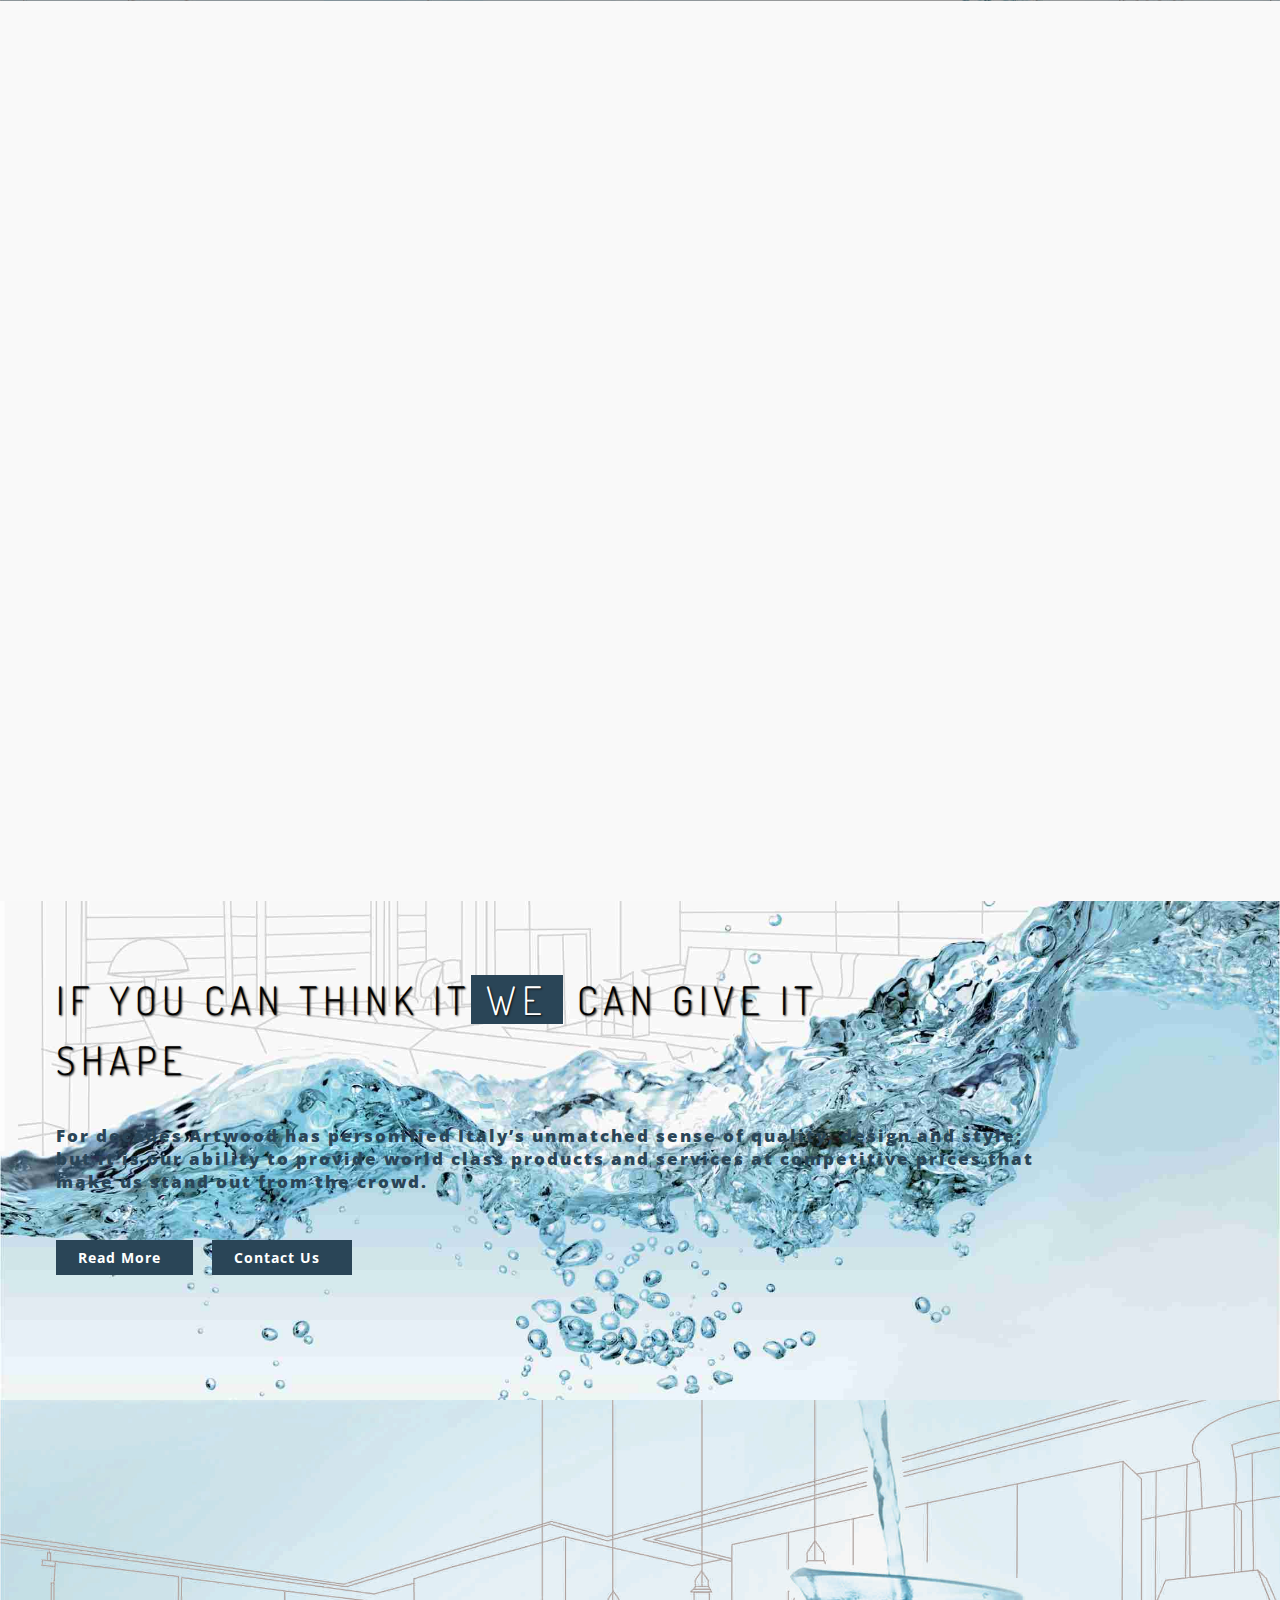
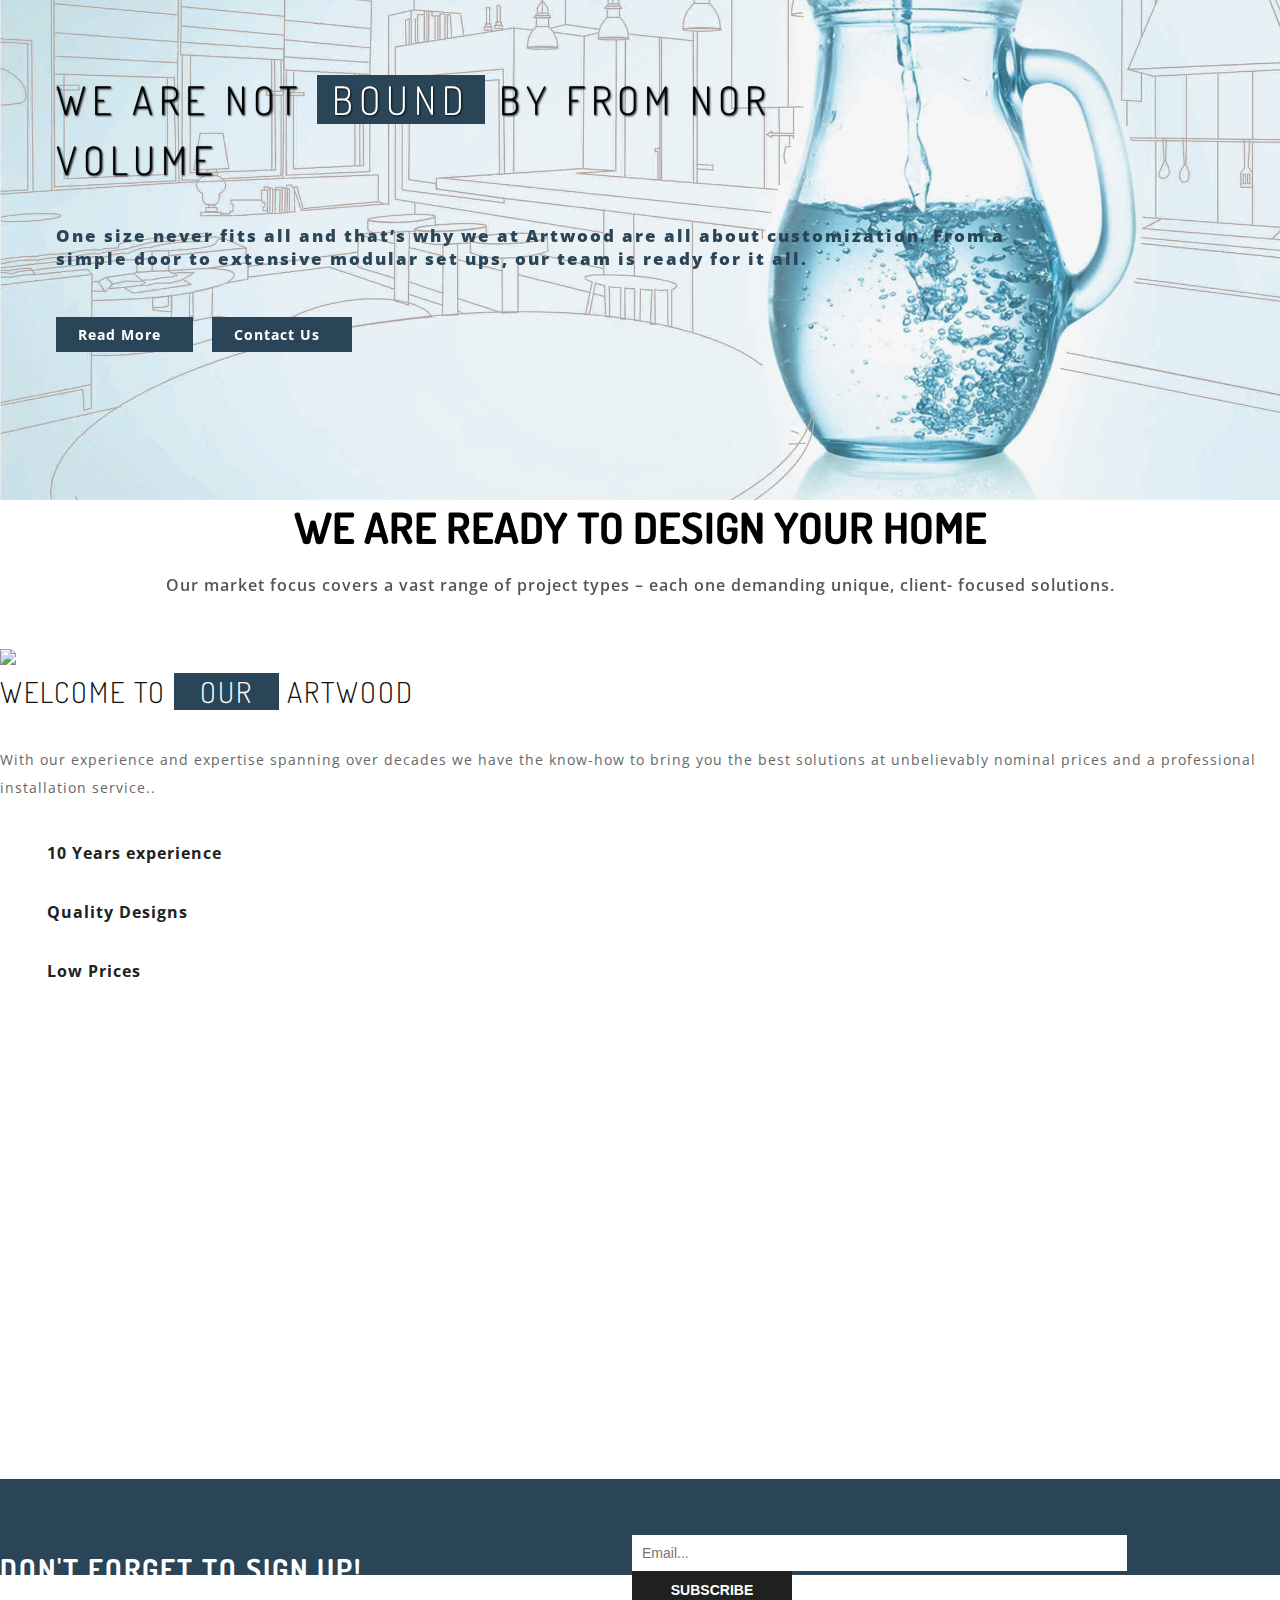
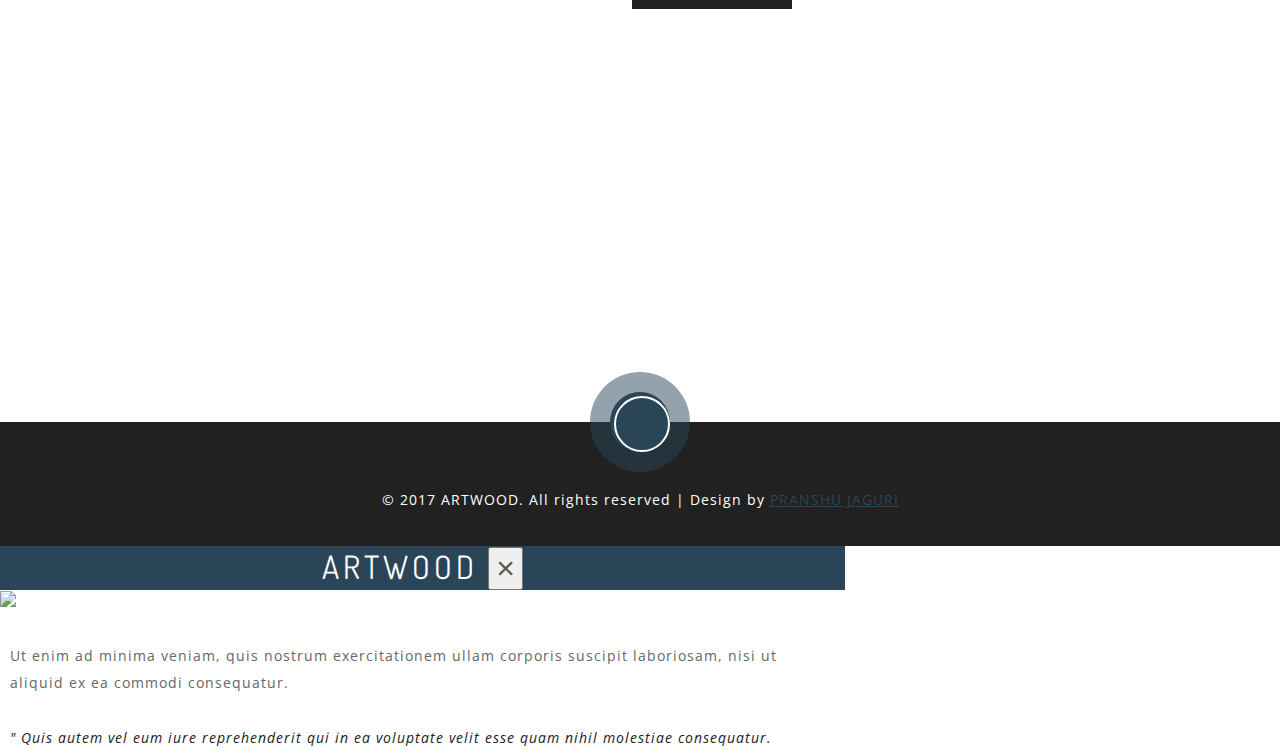
==== commit 6a845b76: "changes" ====
--- a/index.html
+++ b/index.html
@@ -147,7 +147,7 @@
                 </div>
             </div>
             <div class="w3ls_banner_bottom_grid1">
-                <div class="col-md-6 w3l_banner_bottom_left"> <img src="./images/image_artwood_1.png" alt=" " class="img-responsive" /> </div>
+                <div class="col-md-6 w3l_banner_bottom_left"> <img src="./images/3.jpg" alt=" " class="img-responsive" /> </div>
                 <div class="col-md-6 w3l_banner_bottom_right">
                     <div class="agileits_w3layouts_heding two">
                         <h3>welcome to <span>Our</span> ARTWOOD</h3> </div>
@@ -206,7 +206,7 @@
     <div class="meddile_agile_section">
         <div class="container agileits-banner-info" style="padding: 0px;">
             <div class="agileits_w3layouts_heding three">
-               <p style="padding: 0px 0px 90px;">Our state of the art facility in Italy is fully equipped to provide custom, quality solutions that can take care of - any project-design specification - any material -any compliance -
+               <p style="padding: 5px 0px 90px;">Our state of the art facility in Italy is fully equipped to provide custom, quality solutions that can take care of - any project-design specification - any material -any compliance -
 
 any budget - for any quantity.</p>
 <!--                <h3>Interior Designing <span>Makes</span> Your life easier</h3> </div>-->
@@ -254,7 +254,7 @@
 -->
             <li>
                 <div class="w3_agile_portfolio_grid">
-                    <a href="gallery.html"> <img src="images/INTERIORS/A%20%20kitchen%20wide-121017-_MG_9473.jpg" alt=" " class="img-responsive" />
+                    <a href="gallery.html"> <img src="images/INTERIORS/image%206.jpg" alt=" " class="img-responsive" />
                         <div class="w3layouts_news_grid_pos">
                             <div class="wthree_text">
                                 <h3>ART<span>Wood</span></h3></div>
@@ -264,7 +264,7 @@
             </li>
             <li>
                 <div class="w3_agile_portfolio_grid">
-                    <a href="gallery.html"> <img src="images/INTERIORS/BATH%20LIBRARY%20121017-_MG_9528.jpg" alt=" " class="img-responsive" />
+                    <a href="gallery.html"> <img src="images/INTERIORS/IMAGE%207.jpg" alt=" " class="img-responsive" />
                         <div class="w3layouts_news_grid_pos">
                             <div class="wthree_text">
                                 <h3>ART<span>WOOD</span></h3></div>
@@ -274,7 +274,7 @@
             </li>
             <li>
                 <div class="w3_agile_portfolio_grid">
-                    <a href="gallery.html"> <img src="images/INTERIORS/BEDROOM%20MAST%20-121017-_MG_9538.jpg" alt=" " class="img-responsive" />
+                    <a href="gallery.html"> <img src="images/INTERIORS/IMAGE%208.jpg" alt=" " class="img-responsive" />
                         <div class="w3layouts_news_grid_pos">
                             <div class="wthree_text">
                                 <h3>ART<span>WOOD</span></h3></div>
@@ -284,7 +284,7 @@
             </li>
             <li>
                 <div class="w3_agile_portfolio_grid">
-                    <a href="gallery.html"> <img src="images/INTERIORS/latess-121017-_MG_9497.jpg" alt=" " class="img-responsive" />
+                    <a href="gallery.html"> <img src="images/INTERIORS/Untitled-1.jpg" alt=" " class="img-responsive" />
                         <div class="w3layouts_news_grid_pos">
                             <div class="wthree_text">
                                 <h3>ART <span>WOOD</span></h3></div>
@@ -294,7 +294,7 @@
             </li>
             <li>
                 <div class="w3_agile_portfolio_grid">
-                    <a href="gallery.html"> <img src="images/INTERIORS/latess-121017-_MG_9536.jpg" alt=" " class="img-responsive" />
+                    <a href="gallery.html"> <img src="images/INTERIORS/Untitled-2.jpg" alt=" " class="img-responsive" />
                         <div class="w3layouts_news_grid_pos">
                             <div class="wthree_text">
                                 <h3>ART<span>WOOD</span></h3></div>
--- a/css/style.css
+++ b/css/style.css
@@ -1566,7 +1566,7 @@
 /*-- schedule --*/
 
 .meddile_agile_section {
-    background: url(../images/bg_image.jpg) no-repeat 0px 0px;
+    background: url(../images/banner2.jpg) no-repeat 0px 0px;
     background-size: cover;
     -webkit-background-size: cover;
     -moz-background-size: cover;
@@ -3775,7 +3775,7 @@
     }
     #m_nav_container {
         width: 100%;
-        height: 360px;
+        height: 430px;
     }
 }
 
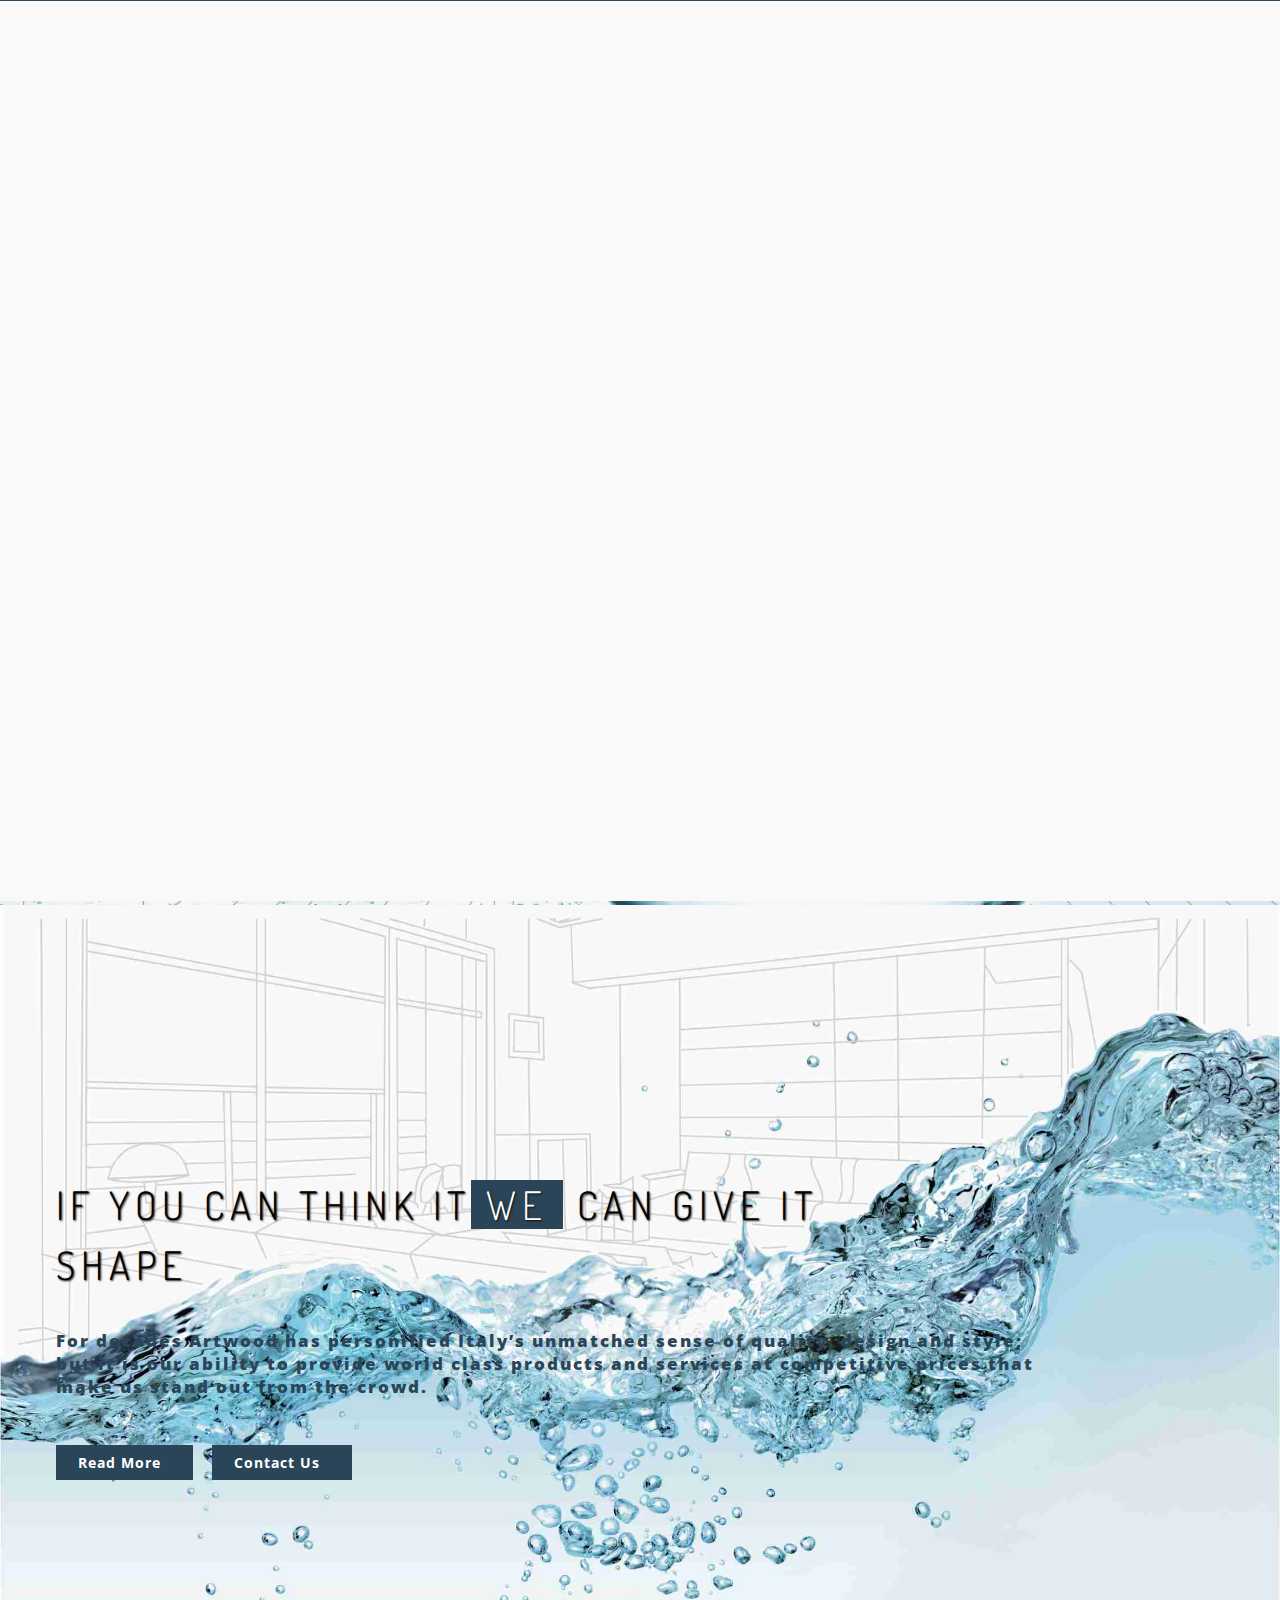
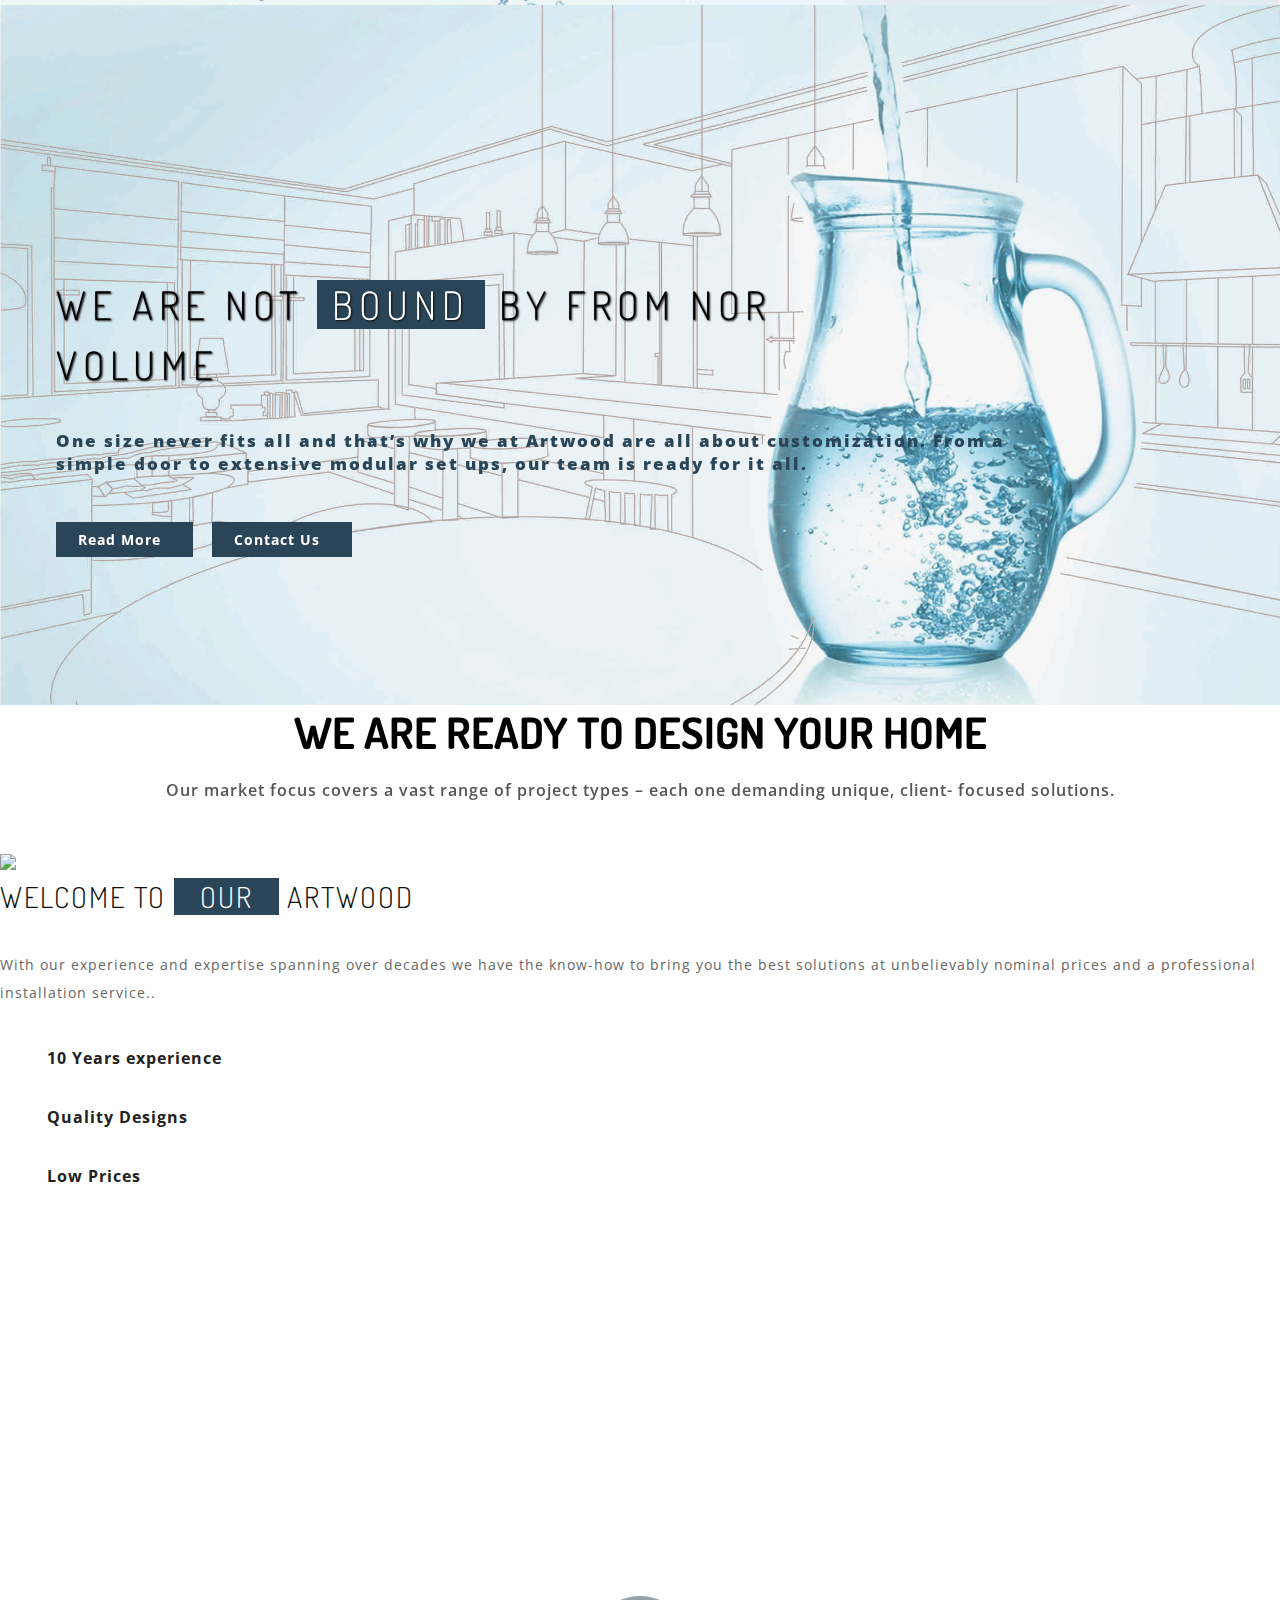
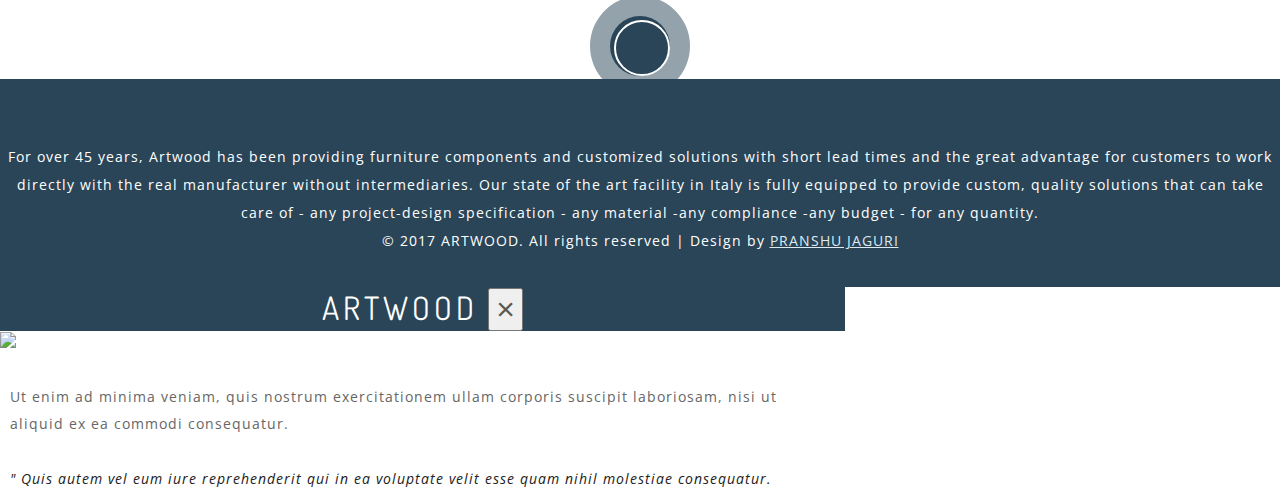
==== commit 220acd7d: "codes" ====
--- a/index.html
+++ b/index.html
@@ -28,82 +28,99 @@
     <link href="https://fonts.googleapis.com/css?family=Dosis:300,400,500,600,700" rel="stylesheet">
     <link href="https://fonts.googleapis.com/css?family=Open+Sans:300,300i,400,400i,600,600i,700,700i,800,800i&amp;subset=cyrillic,cyrillic-ext,greek,greek-ext,latin-ext,vietnamese" rel="stylesheet">
     </head>
+    <style>
+        
+        .navbar-default .navbar-nav > li > a {
+    color: #fff;
+}
+        .navbar-nav > li > a {
+    padding-top: 15px;
+    padding-bottom: 15px;
+    padding-left: 4px;
+}
+    </style>
 
 <body>
+   
+   <div class="myclass">
+        <h1><a href="index.html"><img class="log" src="images/INTERIORS/" alt="ARTWOOD" style="
+    maxhieght: 50px;
+    max-width: 14pc;
+"/></a></h1>
+   </div>
     <!-- banner -->
+     <div id="home" class="w3ls-banner">
+        <!-- new loader code start -->
+        <div class="loader"></div>
+             
+
+    <div  class="">
+        
+        <nav class="navbar navbar-default navbar-fixed-top cus_nav">
+    <div class="container-fluid" style="
+    background-color: #2a4557;
+   
+">
+        <!-- Brand and toggle get grouped for better mobile display -->
+        <div class="navbar-header">
+            <button type="button" class="navbar-toggle collapsed" data-toggle="collapse" data-target="#bs-example-navbar-collapse-1" aria-expanded="false">
+                <span class="sr-only">Toggle navigation</span>
+                <span class="icon-bar"></span>
+                <span class="icon-bar"></span>
+                <span class="icon-bar"></span>
+            </button>
+           <!-- <a class="navbar-brand" href="#">
+                <span class="cus_logo cus_logo_brain">BRAIN</span><span class="cus_logo_mentor">MENTOR</span>
+            </a>-->
+        </div>
+
+        <!-- Collect the nav links, forms, and other content for toggling -->
+        <div class="collapse navbar-collapse" id="bs-example-navbar-collapse-1">
+            <ul class="nav navbar-nav navbar ">
+                <li>
+                    <a href="#"> WHO ARE WE| <span class="sr-only">(current)</span></a>
+                </li> 
+
+                <li>
+                    <a href="#">MADE TO ORDER|</a>
+                </li> 
+<li>
+                    <a href="#">WHY ARTWOOD|<span class="sr-only"></span></a>
+                </li>
+
+                <li>
+                    <a href="#">HOW WE DO IT|</a>
+                </li>
+                <li>
+                    <a href="#">QUALiTY CERTIFICATION|</a>
+                </li>
+                <li>
+                    <a href="#">CUSTOMER SPEAK|</a>
+                </li>
+                 <li>
+                    <a href="#">GET IN TOUCH|</a>
+                </li>
+                <li>
+                    <a href="#">MISSION|</a>
+                </li>
+
+            </ul>
+        </div>
+    </div>
+</nav>
+    </div>
     <div id="home" class="w3ls-banner">
         <!-- new loader code start -->
         <div class="loader"></div>
         <!-- new loader code end -->
-        <!-- header -->
-        <div class="header-w3l">
-            <div class="header">
-                <div class="agileits_w3layouts_logo">
-                    <h1><a href="index.html"><img class="log" src="images/Backup_of_artwork1.png" alt="ARTWOOD" style="
-    maxhieght: 50px;
-    max-width: 14pc;
-"/></a></h1> </div>
-                <!--<div class="w3_agileits_header_text">
-    <h3>Call Us: 012 436 8088</h3> </div>-->
-                <div class="agileinfo_social_icons">
-                    <ul class="agileits_social_list">
-                        <li><a href="#" class="w3_agile_facebook"><i class="fa fa-facebook" aria-hidden="true"></i></a></li>
-                        <li><a href="#" class="agile_twitter"><i class="fa fa-twitter" aria-hidden="true"></i></a></li>
-                        <li><a href="#" class="w3_agile_dribble"><i class="fa fa-dribbble" aria-hidden="true"></i></a></li>
-                        <li><a href="#" class="w3_agile_vimeo"><i class="fa fa-vimeo" aria-hidden="true"></i></a></li>
-                    </ul>
-                </div>
-                <div class="clearfix"> </div>
-            </div>
-            <!-- Nav -->
-            <div class=" w3_agile_menu">
-                <div class="agileits_w3layouts_nav">
-                    <div id="toggle_m_nav">
-                        <div id="m_nav_menu" class="m_nav">
-                            <div class="m_nav_ham w3_agileits_ham" id="m_ham_1"></div>
-                            <div class="m_nav_ham" id="m_ham_2"></div>
-                            <div class="m_nav_ham" id="m_ham_3"></div>
-                        </div>
-                    </div>
-                    <div id="m_nav_container" class="m_nav wthree_bg">
-                        <nav class="menu menu--sebastian">
-                            <ul id="m_nav_list" class="m_nav menu__list">
-                                <li class="m_nav_item active" id="m_nav_item_1"> <a href="index.html" class="link link--kumya"><i class="fa fa-home" aria-hidden="true"></i><span data-letters="WHY ARTWOOD">WHY ARTWOOD</span></a></li>
-                                <li class="m_nav_item" id="moble_nav_item_3"> <a href="about.html" class="link link--kumya"><i class="fa fa-info-circle" aria-hidden="true"></i><span data-letters="WHO ARE WE">WHO ARE WE</span></a></li>
-                                <li class="m_nav_item dropdown" id="moble_nav_item_2"> <a href="gallery.html" class="dropdown-toggle link link--kumya" data-toggle="dropdown"><i class="fa fa-cog" aria-hidden="true"></i><span data-letters="MADE TO ORDER">MADE TO ORDER </span> </a>
-                                <!--
-                                    <ul class="dropdown-menu agile_short_dropdown">
-                                        <li><a href="icons.html">Kitchen Doors</a></li>
-                                        <li><a href="typography.html">CABINETS</a></li>
-                                    </ul>
--->
-                                </li>
-                                <li class="m_nav_item" id="moble_nav_item_3"> <a href="#" class="link link--kumya"><i class="fa fa-info-circle" aria-hidden="true"></i><span data-letters="HOW WE DO IT">HOW WE DO IT</span></a></li>
-                                <li class="m_nav_item" id="moble_nav_item_4"> <a href="#" class="link link--kumya"><i class="fa fa-picture-o" aria-hidden="true"></i><span data-letters="CUSTOMER SPEAK">CUSTOMER SPEAK</span></a></li>
-                                <li class="m_nav_item" id="moble_nav_item_6"> <a href="#" class="link link--kumya"><i class="fa fa-check-square-o" aria-hidden="true"></i><span data-letters="QUALITY CERTIFICATIONS">QUALITY CERTIFICATIONS</span></a></li>
-                                <li class="m_nav_item" id="moble_nav_item_6"> <a href="contact.html" class="link link--kumya"><i class="fa fa-phone" aria-hidden="true"></i><span data-letters="GET IN TOUCH">GET IN TOUCH</span></a></li>
-                                <li class="m_nav_item" id="moble_nav_item_6"> <a href="#" class="link link--kumya"><i class="fa fa-bullseye" aria-hidden="true"></i><span data-letters="MISSION">MISSION</span></a></li>
-                            </ul>
-                        </nav>
-                    </div>
-                </div>
-            </div>
-            <div class="clearfix"> </div>
-            <!-- //Nav -->
-        </div>
+
         <!-- //header -->
         <!-- banner-text -->
         <div class="slider">
             <div class="callbacks_container">
                 <ul class="rslides callbacks callbacks1" id="slider4">
 <!--
-                    <li>
-                        <div class="w3layouts-banner-top">
-                            <div class="agileits-banner-info">
-                                <h3>For Your <span>Elite</span> Dream Home</h3>
-                                <p>Small change,Big differences.</p> <a href="#" data-toggle="modal" data-target="#myModal">Read More <i class="fa fa-caret-right" aria-hidden="true"></i></a> <a href="contact.html">Contact Us<i class="fa fa-caret-right" aria-hidden="true"></i></a> </div>
-                        </div>
-                    </li>
+                   
 -->
                     <li>
                         <div class="w3layouts-banner-top w3layouts-banner-top1">
@@ -147,7 +164,7 @@
                 </div>
             </div>
             <div class="w3ls_banner_bottom_grid1">
-                <div class="col-md-6 w3l_banner_bottom_left"> <img src="./images/3.jpg" alt=" " class="img-responsive" /> </div>
+                <div class="col-md-6 w3l_banner_bottom_left"> <img src="./images/image_artwood_1.png" alt=" " class="img-responsive" /> </div>
                 <div class="col-md-6 w3l_banner_bottom_right">
                     <div class="agileits_w3layouts_heding two">
                         <h3>welcome to <span>Our</span> ARTWOOD</h3> </div>
@@ -206,37 +223,13 @@
     <div class="meddile_agile_section">
         <div class="container agileits-banner-info" style="padding: 0px;">
             <div class="agileits_w3layouts_heding three">
-               <p style="padding: 5px 0px 90px;">Our state of the art facility in Italy is fully equipped to provide custom, quality solutions that can take care of - any project-design specification - any material -any compliance -
+               <p style="padding: 0px 0px 90px;">Our state of the art facility in Italy is fully equipped to provide custom, quality solutions that can take care of - any project-design specification - any material -any compliance -
 
 any budget - for any quantity.</p>
 <!--                <h3>Interior Designing <span>Makes</span> Your life easier</h3> </div>-->
         </div>
     </div>
-    <!-- //meddile_agile_section -->
-    <!-- schedule-bottom -->
-<!--
-    <div class="schedule-bottom">
-        <div class="col-md-6 agileinfo_schedule_bottom_left"> <img src="images/16.jpg" alt=" " class="img-responsive" /> </div>
-        <div class="col-md-6 agileits_schedule_bottom_right">
-            <div class="w3ls_schedule_bottom_right_grid">
-                <h3>Save up to <span>50%</span> in this week</h3>
-                <p>Suspendisse varius turpis efficitur erat laoreet dapibus. Mauris sollicitudin scelerisque commodo.Nunc dapibus mauris sed metus finibus posuere.</p>
-                <div class="col-md-4 w3l_schedule_bottom_right_grid1"> <i class="fa fa-user-o" aria-hidden="true"></i>
-                    <h4>Customers</h4>
-                    <h5 class="counter">653</h5> </div>
-                <div class="col-md-4 w3l_schedule_bottom_right_grid1"> <i class="fa fa-calendar-o" aria-hidden="true"></i>
-                    <h4>Events</h4>
-                    <h5 class="counter">823</h5> </div>
-                <div class="col-md-4 w3l_schedule_bottom_right_grid1"> <i class="fa fa-shield" aria-hidden="true"></i>
-                    <h4>Awards</h4>
-                    <h5 class="counter">45</h5> </div>
-                <div class="clearfix"> </div>
-            </div>
-        </div>
-        <div class="clearfix"> </div>
-    </div>
--->
-    <!-- //schedule-bottom -->
+   
     <!-- portfolio -->
     <div id="portfolio" class="portfolio">
         <ul id="flexiselDemo1">
@@ -326,131 +319,17 @@
 -->
         </ul>
     </div>
-    <!-- //portfolio -->
-    <!-- testimonials -->
-    <!--<div id="testimonials" class="testimonials">
-        <div class="container">
-            <div class="agileits_w3layouts_heding">
-                <h3>What Our <span>Clients</span> Say</h3> </div>
-            <div class="w3_agile_team_grids">
-                <section class="slider">
-                    <div class="flexslider">
-                        <ul class="slides">
-                            <li>
-                                <div class="agile_testimonials_grid">
-                                    <div class="agileits_w3layouts_testimonials_grid"> <img src="images/2.png" alt=" " class="img-responsive" />
-                                        <div class="wthree_test_social_pos">
-                                            <ul class="w3_agileits_social_list1">
-                                                <li><a href="#" class="w3_agile_facebook1"><i class="fa fa-facebook" aria-hidden="true"></i></a></li>
-                                                <li><a href="#" class="agile_twitter2"><i class="fa fa-twitter" aria-hidden="true"></i></a></li>
-                                                <li><a href="#" class="w3_agile_dribble3"><i class="fa fa-dribbble" aria-hidden="true"></i></a></li>
-                                            </ul>
-                                        </div>
-                                    </div>
-                                    <h3>Gretchen <span>Customer</span></h3>
-                                    <p>Maecenas interdum, metus vitae tincidunt porttitor, magna quam egestas sem, ac scelerisque nisl nibh vel lacus. Proin eget gravida odio. Donec ullamcorper est eu accumsan cursus.</p>
-                                </div>
-                            </li>
-                            <li>
-                                <div class="agile_testimonials_grid">
-                                    <div class="agileits_w3layouts_testimonials_grid"> <img src="images/4.png" alt=" " class="img-responsive" />
-                                        <div class="wthree_test_social_pos">
-                                            <ul class="w3_agileits_social_list1">
-                                                <li><a href="#" class="w3_agile_facebook1"><i class="fa fa-facebook" aria-hidden="true"></i></a></li>
-                                                <li><a href="#" class="agile_twitter2"><i class="fa fa-twitter" aria-hidden="true"></i></a></li>
-                                                <li><a href="#" class="w3_agile_dribble3"><i class="fa fa-dribbble" aria-hidden="true"></i></a></li>
-                                            </ul>
-                                        </div>
-                                    </div>
-                                    <h3>Esmeralda <span>Customer</span></h3>
-                                    <p>Maecenas interdum, metus vitae tincidunt porttitor, magna quam egestas sem, ac scelerisque nisl nibh vel lacus. Proin eget gravida odio. Donec ullamcorper est eu accumsan cursus.</p>
-                                </div>
-                            </li>
-                            <li>
-                                <div class="agile_testimonials_grid">
-                                    <div class="agileits_w3layouts_testimonials_grid"> <img src="images/3.png" alt=" " class="img-responsive" />
-                                        <div class="wthree_test_social_pos">
-                                            <ul class="w3_agileits_social_list1">
-                                                <li><a href="#" class="w3_agile_facebook1"><i class="fa fa-facebook" aria-hidden="true"></i></a></li>
-                                                <li><a href="#" class="agile_twitter2"><i class="fa fa-twitter" aria-hidden="true"></i></a></li>
-                                                <li><a href="#" class="w3_agile_dribble3"><i class="fa fa-dribbble" aria-hidden="true"></i></a></li>
-                                            </ul>
-                                        </div>
-                                    </div>
-                                    <h3>Anamaria <span>Customer</span></h3>
-                                    <p>Maecenas interdum, metus vitae tincidunt porttitor, magna quam egestas sem, ac scelerisque nisl nibh vel lacus. Proin eget gravida odio. Donec ullamcorper est eu accumsan cursus.</p>
-                                </div>
-                            </li>
-                        </ul>
-                    </div>
-                </section>
-            </div>
-        </div>
-    </div>-->
-    <!-- testimonials -->
-    <!-- newsletter -->
-    <div class="w3layouts_newsletter">
-        <div class="container">
-            <div class="w3layouts_newsletter_left">
-                <h3>DON'T FORGET TO SIGN UP!</h3> </div>
-            <div class="w3layouts_newsletter_right">
-                <form action="#" method="post">
-                    <input type="email" name="Email" placeholder="Email..." required="">
-                    <input type="submit" value="Subscribe"> </form>
-            </div>
-            <div class="clearfix"> </div>
-        </div>
-    </div>
-    <!-- //newsletter -->
-    <!-- map -->
-    <div id="map" class="map">
-        <iframe src="https://www.google.com/maps/embed?pb=!1m18!1m12!1m3!1d100949.24429313939!2d-122.44206553967531!3d37.75102885910819!2m3!1f0!2f0!3f0!3m2!1i1024!2i768!4f13.1!3m3!1m2!1s0x80859a6d00690021%3A0x4a501367f076adff!2sSan+Francisco%2C+CA%2C+USA!5e0!3m2!1sen!2sin!4v1472190196783" style="border:0" allowfullscreen=""></iframe>
-    </div>
-    <!-- //map -->
-    <!-- contact -->
-<!--
-    <div id="contact" class="contact">
-        <div class="container">
-            <div class="agileits_w3layouts_heding three">
-                <h3>Get in <span>touch</span> with us</h3> </div>
-            <div class="w3layouts_contact_grid">
-                <form action="#" method="post">
-                    <div class="col-md-6 w3_agileits_contact_grid_left">
-                        <input type="text" name="Name" placeholder="Your Name" required="">
-                        <input type="email" name="Email" placeholder="Your Email" required="">
-                        <input type="text" name="Phone" placeholder="Your Phone" required=""> </div>
-                    <div class="col-md-6 w3_agileits_contact_grid_right">
-                        <textarea name="Message" placeholder="Your Message..." required=""></textarea>
-                    </div>
-                    <div class="clearfix"> </div>
-                    <div class="w3ls_submit">
-                        <input type="submit" value="Submit"> </div>
-                </form>
-                <div class="agileinfo_contact_grid_info">
-                    <div class="agileits_footer_nav_bottom">
-                        <div class="col-md-4 w3ls_footer_nav_bottom_left">
-                            <h4><i class="fa fa-phone" aria-hidden="true"></i></h4>
-                            <p>+(91) 9810 735 912</p>
-                        </div>
-                        <div class="col-md-4 w3ls_footer_nav_bottom_left">
-                            <h4><i class="fa fa-home" aria-hidden="true"></i></h4>
-                            <p> NEW DELHI, INDIA</p>
-                        </div>
-                        <div class="col-md-4 w3ls_footer_nav_bottom_left">
-                            <h4><i class="fa fa-envelope" aria-hidden="true"></i></h4>
-                            <p><a href="mailto:info@maria.com">pranshujaguri@gmail.com</a></p>
-                        </div>
-                        <div class="clearfix"> </div>
-                    </div>
-                </div>
-            </div>
-        </div>
-    </div>
--->
-    <!-- //contact -->
+   
+   
+   
     <!-- footer -->
     <div class="w3_agile_footer">
         <div class="container">
+           <p>For over 45 years, Artwood has been providing furniture components and customized solutions with short lead times and the great advantage for customers to work directly with the real manufacturer without intermediaries. 
+
+Our state of the art facility in Italy is fully equipped to provide custom, quality solutions that can take care of - any project-design specification - any material -any compliance -any budget - for any quantity.  
+
+</p>
             <p>© 2017 ARTWOOD. All rights reserved | Design by <a href="https://pranshujaguri.github.io/">PRANSHU JAGURI</a></p>
             <div class="arrow-container animated fadeInDown">
                 <a href="#home" class="arrow-2 scroll"> <i class="fa fa-angle-up"></i> </a>
--- a/css/style.css
+++ b/css/style.css
@@ -1566,7 +1566,7 @@
 /*-- schedule --*/
 
 .meddile_agile_section {
-    background: url(../images/banner2.jpg) no-repeat 0px 0px;
+    background: url(../images/bg_image.jpg) no-repeat 0px 0px;
     background-size: cover;
     -webkit-background-size: cover;
     -moz-background-size: cover;
@@ -3081,7 +3081,7 @@
 .w3_agile_footer {
     padding: 4em 0 2em;
     text-align: center;
-    background: #212121;
+    background: #2a4557;
     position: relative;
 }
 
@@ -3091,7 +3091,7 @@
 }
 
 .w3_agile_footer p a {
-    color: #2a4557;
+    color: #deeaf2;
     text-decoration: underline;
 }
 
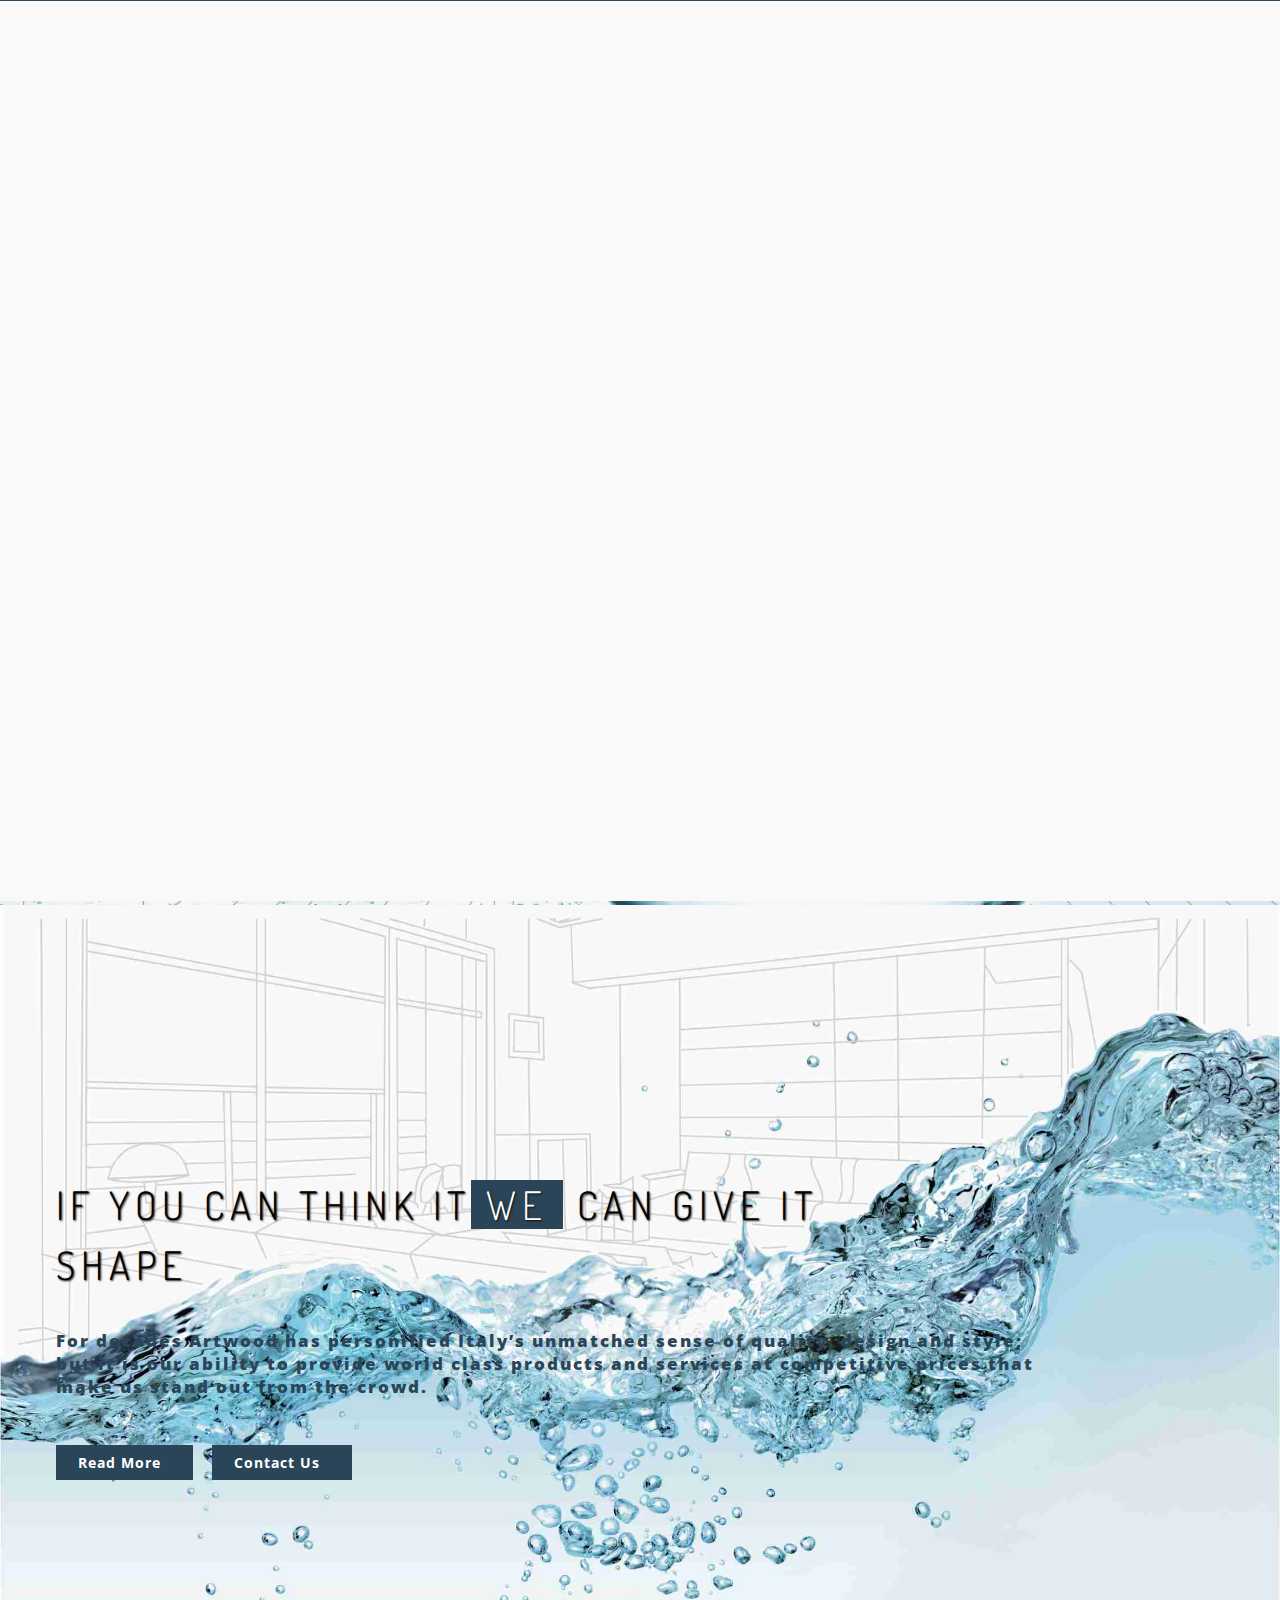
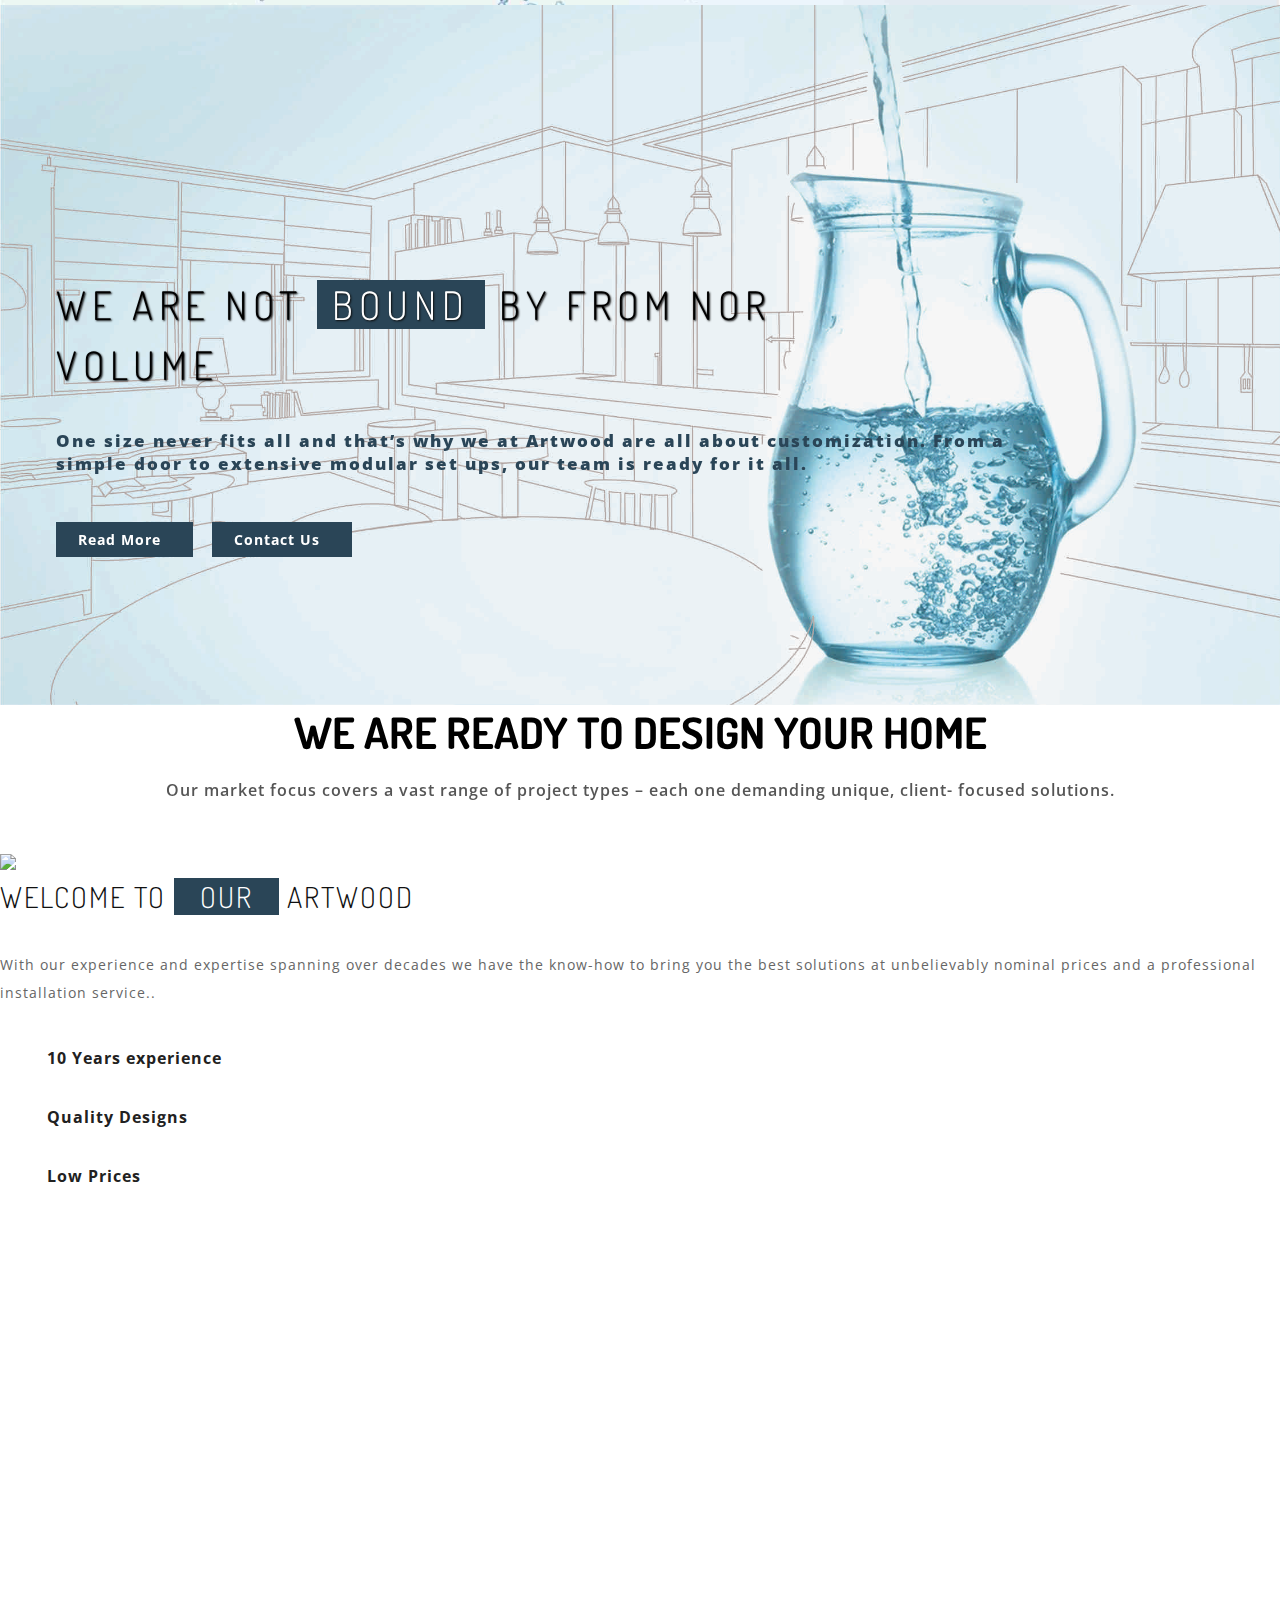
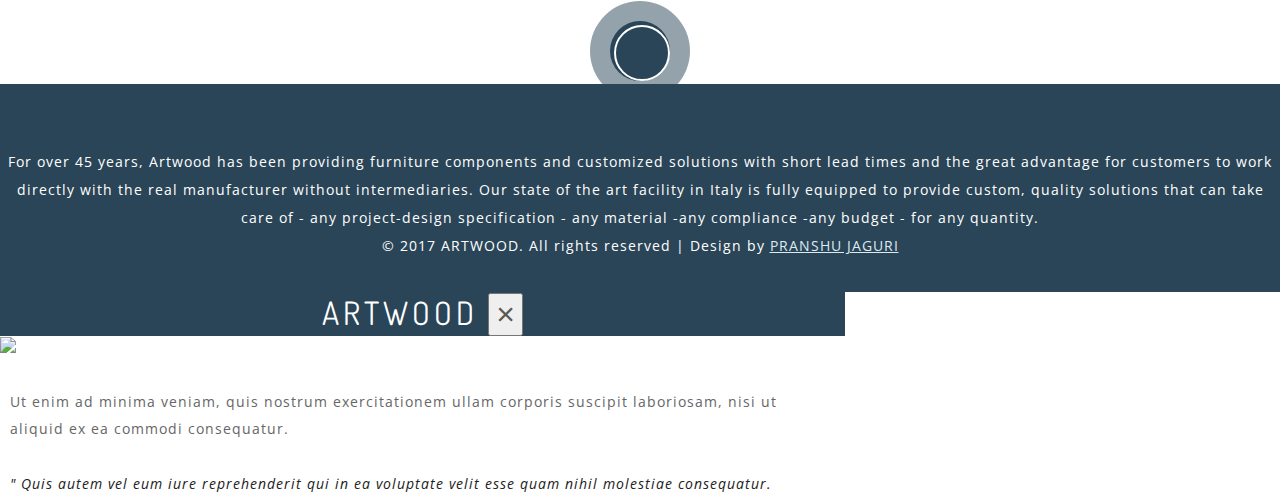
==== commit 9431fa81: "Merge branch 'master' of https://github.com/pranshujaguri/ARTCRAFT" ====
--- a/index.html
+++ b/index.html
@@ -164,7 +164,7 @@
                 </div>
             </div>
             <div class="w3ls_banner_bottom_grid1">
-                <div class="col-md-6 w3l_banner_bottom_left"> <img src="./images/image_artwood_1.png" alt=" " class="img-responsive" /> </div>
+                <div class="col-md-6 w3l_banner_bottom_left"> <img src="./images/3.jpg" alt=" " class="img-responsive" /> </div>
                 <div class="col-md-6 w3l_banner_bottom_right">
                     <div class="agileits_w3layouts_heding two">
                         <h3>welcome to <span>Our</span> ARTWOOD</h3> </div>
@@ -223,7 +223,7 @@
     <div class="meddile_agile_section">
         <div class="container agileits-banner-info" style="padding: 0px;">
             <div class="agileits_w3layouts_heding three">
-               <p style="padding: 0px 0px 90px;">Our state of the art facility in Italy is fully equipped to provide custom, quality solutions that can take care of - any project-design specification - any material -any compliance -
+               <p style="padding: 5px 0px 90px;">Our state of the art facility in Italy is fully equipped to provide custom, quality solutions that can take care of - any project-design specification - any material -any compliance -
 
 any budget - for any quantity.</p>
 <!--                <h3>Interior Designing <span>Makes</span> Your life easier</h3> </div>-->
--- a/css/style.css
+++ b/css/style.css
@@ -1566,7 +1566,7 @@
 /*-- schedule --*/
 
 .meddile_agile_section {
-    background: url(../images/bg_image.jpg) no-repeat 0px 0px;
+    background: url(../images/banner2.jpg) no-repeat 0px 0px;
     background-size: cover;
     -webkit-background-size: cover;
     -moz-background-size: cover;
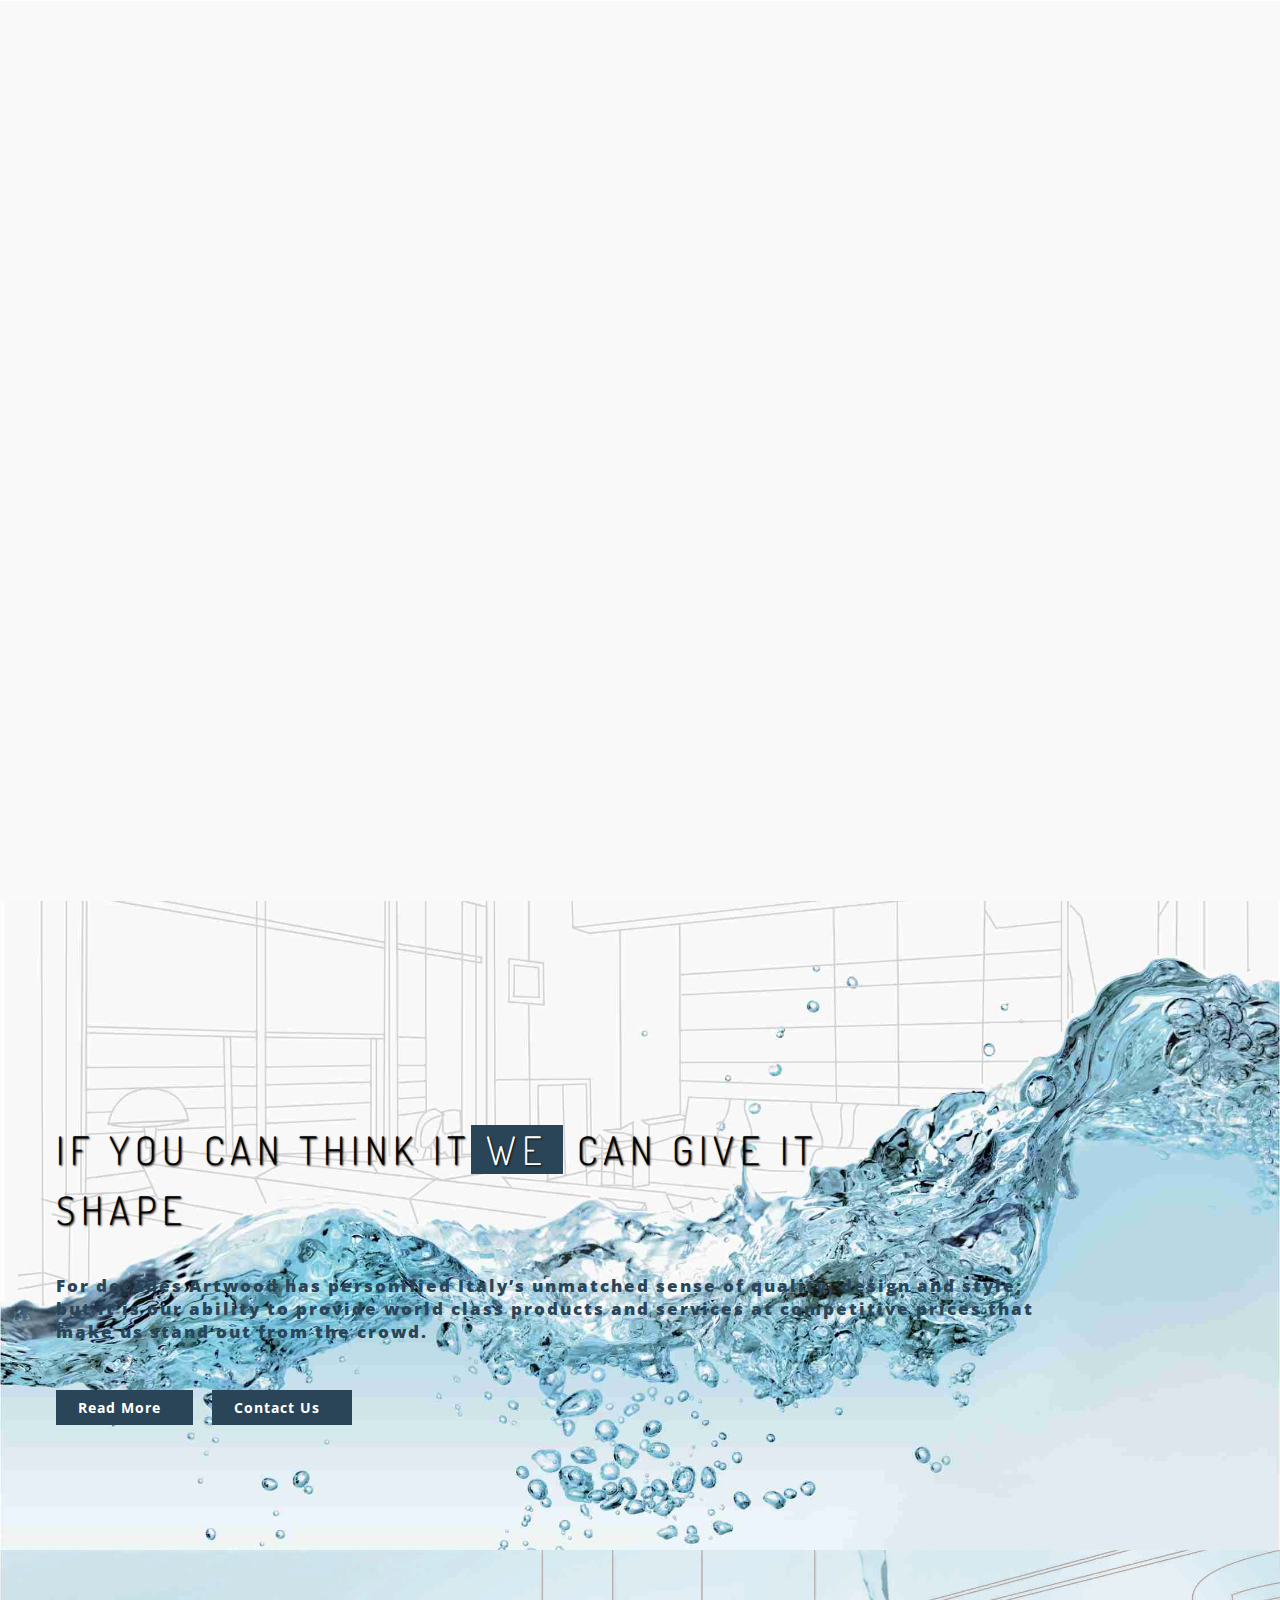
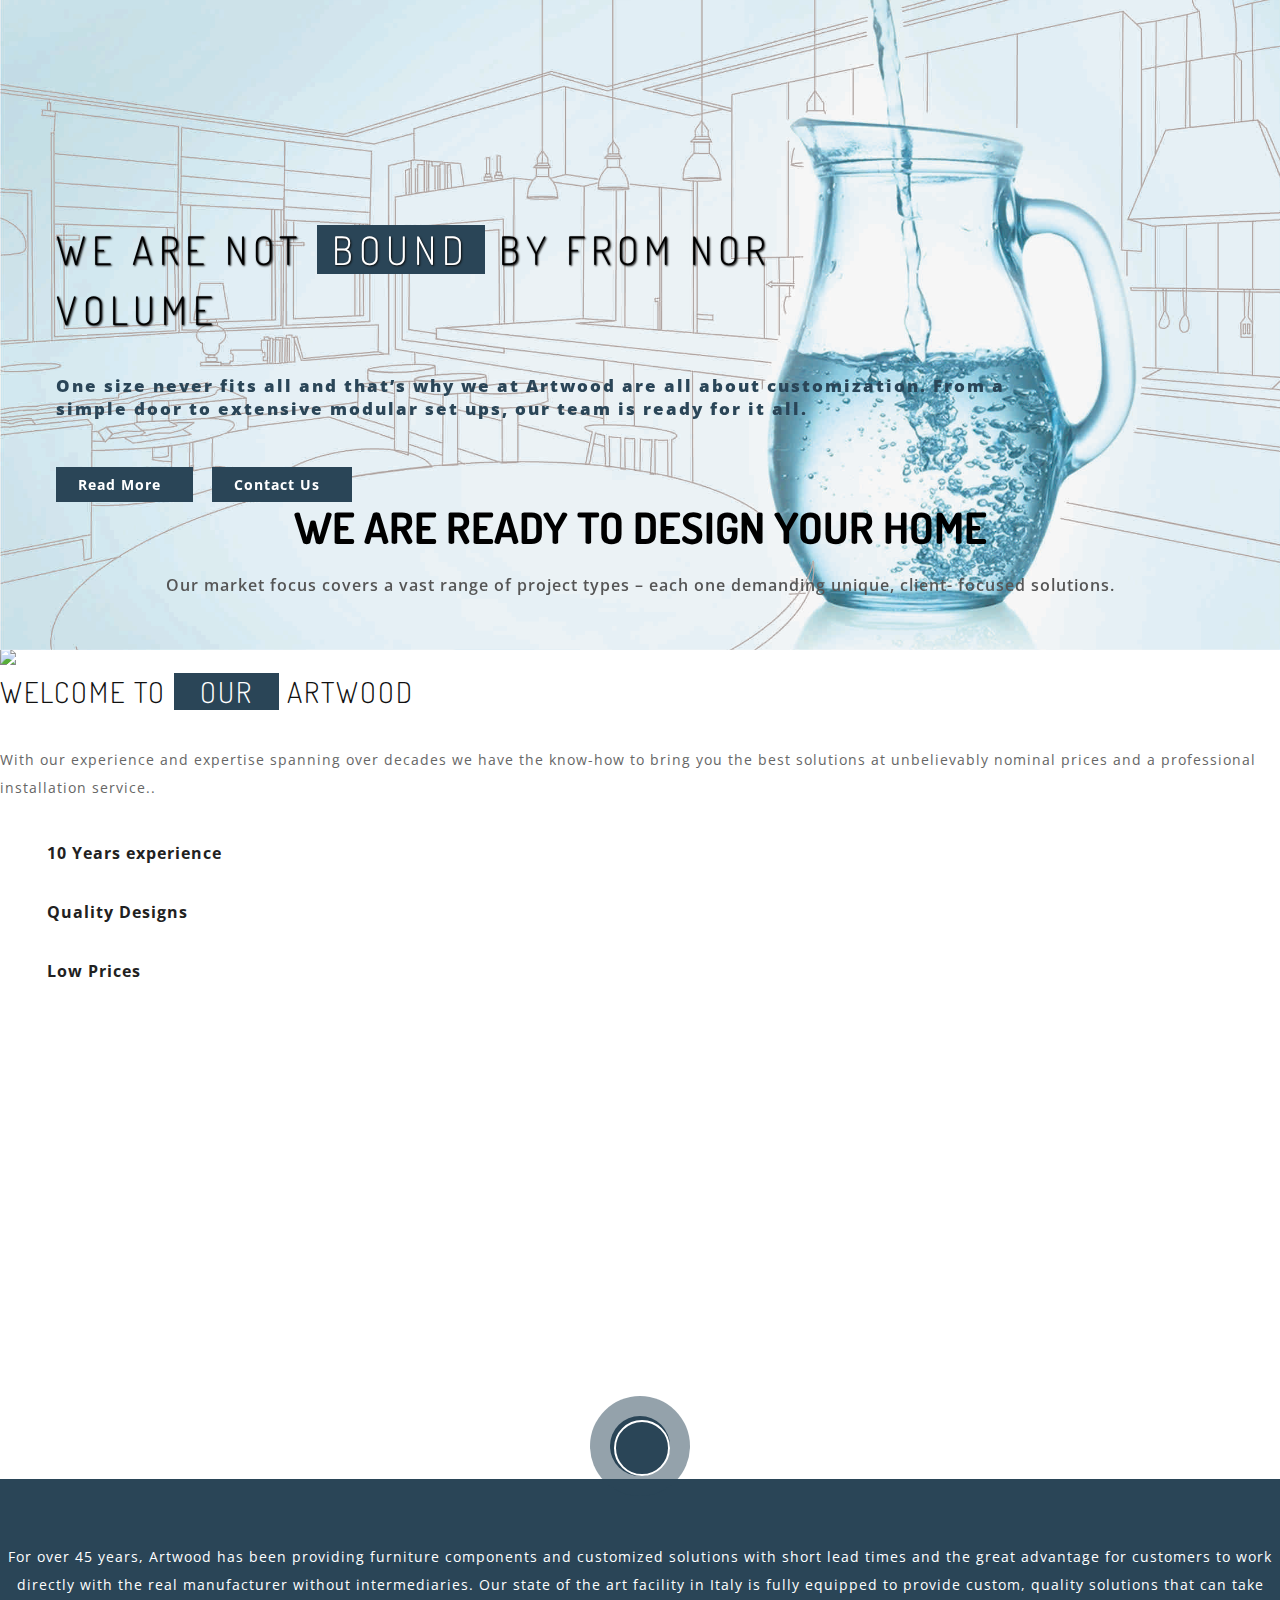
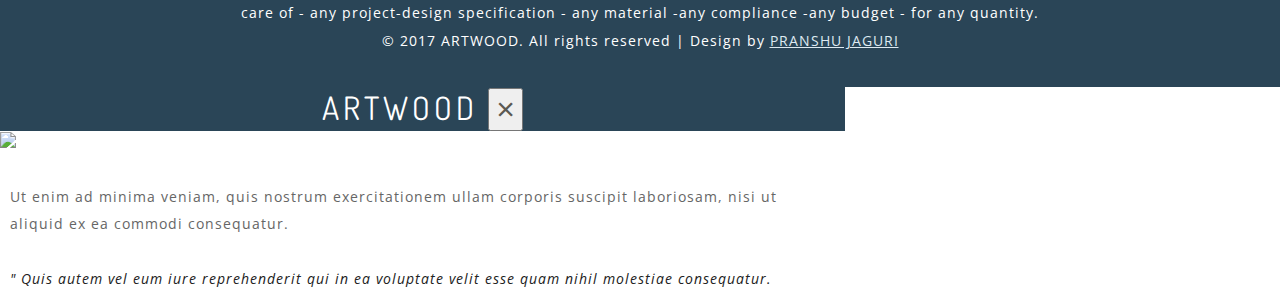
==== commit a0aa8374: "changes" ====
--- a/index.html
+++ b/index.html
@@ -10,7 +10,7 @@
 Smartphone Compatible web template, free webdesigns for Nokia, Samsung, LG, SonyEricsson, Motorola web design" />
     <!--<link rel="shortcut icon" type="image/icon" href="images/artwood/Artwood_Logo.jpg" />-->
     <script type="application/x-javascript">
-        addEventListener("load", function () {
+        addEventListener("load", function() {
             setTimeout(hideURLbar, 0);
         }, false);
 
@@ -20,165 +20,156 @@
     </script>
     <!-- //custom-theme -->
     <link href="css/bootstrap.css" rel="stylesheet" type="text/css" media="all" />
-    <link href="css/style.css" rel="stylesheet" type="text/css" media="all" />
     <link rel="stylesheet" href="css/flexslider.css" type="text/css" media="screen" property="" />
     <!-- font-awesome-icons -->
     <link href="css/font-awesome.css" rel="stylesheet">
     <!-- //font-awesome-icons -->
     <link href="https://fonts.googleapis.com/css?family=Dosis:300,400,500,600,700" rel="stylesheet">
     <link href="https://fonts.googleapis.com/css?family=Open+Sans:300,300i,400,400i,600,600i,700,700i,800,800i&amp;subset=cyrillic,cyrillic-ext,greek,greek-ext,latin-ext,vietnamese" rel="stylesheet">
-    </head>
-    <style>
-        
-        .navbar-default .navbar-nav > li > a {
-    color: #fff;
-}
-        .navbar-nav > li > a {
-    padding-top: 15px;
-    padding-bottom: 15px;
-    padding-left: 4px;
-}
-    </style>
+    <link href="css/style.css" rel="stylesheet" type="text/css" media="all" />
+</head>
+<style>
+    .navbar-default .navbar-nav>li>a {
+        color: #fff;
+    }
+
+    .navbar-nav>li>a {
+        padding-top: 10px;
+        padding-bottom: 15px;
+        padding-left: 4px;
+    }
+</style>
 
 <body>
-   
-   <div class="myclass">
-        <h1><a href="index.html"><img class="log" src="images/INTERIORS/" alt="ARTWOOD" style="
-    maxhieght: 50px;
-    max-width: 14pc;
-"/></a></h1>
-   </div>
+    
+<!--    <div class="clearfix"></div>-->
     <!-- banner -->
-     <div id="home" class="w3ls-banner">
+    <div class="row top-logo">
+        <h1><a href="index.html"><img class="log" src="images/Backup_of_artwork1.png" alt="ARTWOOD" style="maxhieght: 50px;max-width: 17pc;"/></a></h1>
+    </div>
+    <div id="home" class="w3ls-banner">
         <!-- new loader code start -->
         <div class="loader"></div>
-             
-
-    <div  class="">
-        
-        <nav class="navbar navbar-default navbar-fixed-top cus_nav">
-    <div class="container-fluid" style="
-    background-color: #2a4557;
-   
-">
-        <!-- Brand and toggle get grouped for better mobile display -->
-        <div class="navbar-header">
-            <button type="button" class="navbar-toggle collapsed" data-toggle="collapse" data-target="#bs-example-navbar-collapse-1" aria-expanded="false">
+
+        <div>
+            <nav class="navbar navbar-default navbar-fixed-top cus_nav">
+                <div class="container-fluid" style="background-color: #2a4557;">
+                    <!-- Brand and toggle get grouped for better mobile display -->
+                    <div class="navbar-header">
+                        <button type="button" class="navbar-toggle collapsed" data-toggle="collapse" data-target="#bs-example-navbar-collapse-1" aria-expanded="false">
                 <span class="sr-only">Toggle navigation</span>
                 <span class="icon-bar"></span>
                 <span class="icon-bar"></span>
                 <span class="icon-bar"></span>
             </button>
-           <!-- <a class="navbar-brand" href="#">
+                        <!-- <a class="navbar-brand" href="#">
                 <span class="cus_logo cus_logo_brain">BRAIN</span><span class="cus_logo_mentor">MENTOR</span>
             </a>-->
+                    </div>
+
+                    <!-- Collect the nav links, forms, and other content for toggling -->
+                    <div class="collapse navbar-collapse" id="bs-example-navbar-collapse-1">
+                        <ul class="nav navbar-nav navbar custom-class">
+                            <li>
+                                <a href="#">WHY ARTWOOD |<span class="sr-only"></span></a>
+                            </li>
+                            <li>
+                                <a href="#">WHO ARE WE |<span class="sr-only">(current)</span></a>
+                            </li>
+
+                            <li>
+                                <a href="#">MADE TO ORDER |</a>
+                            </li>
+                            <li>
+                                <a href="#">HOW WE DO IT |</a>
+                            </li>
+                            <li>
+                                <a href="#">CUSTOMER SPEAK |</a>
+                            </li>
+                            <li>
+                                <a href="#">QUALiTY CERTIFICATION |</a>
+                            </li>
+                            <li>
+                                <a href="#">GET IN TOUCH |</a>
+                            </li>
+                            <li>
+                                <a href="#">MISSION |</a>
+                            </li>
+
+                        </ul>
+                    </div>
+                </div>
+            </nav>
         </div>
-
-        <!-- Collect the nav links, forms, and other content for toggling -->
-        <div class="collapse navbar-collapse" id="bs-example-navbar-collapse-1">
-            <ul class="nav navbar-nav navbar ">
-                <li>
-                    <a href="#"> WHO ARE WE| <span class="sr-only">(current)</span></a>
-                </li> 
-
-                <li>
-                    <a href="#">MADE TO ORDER|</a>
-                </li> 
-<li>
-                    <a href="#">WHY ARTWOOD|<span class="sr-only"></span></a>
-                </li>
-
-                <li>
-                    <a href="#">HOW WE DO IT|</a>
-                </li>
-                <li>
-                    <a href="#">QUALiTY CERTIFICATION|</a>
-                </li>
-                <li>
-                    <a href="#">CUSTOMER SPEAK|</a>
-                </li>
-                 <li>
-                    <a href="#">GET IN TOUCH|</a>
-                </li>
-                <li>
-                    <a href="#">MISSION|</a>
-                </li>
-
-            </ul>
-        </div>
-    </div>
-</nav>
-    </div>
-    <div id="home" class="w3ls-banner">
-        <!-- new loader code start -->
-        <div class="loader"></div>
-        <!-- new loader code end -->
-
-        <!-- //header -->
-        <!-- banner-text -->
-        <div class="slider">
-            <div class="callbacks_container">
-                <ul class="rslides callbacks callbacks1" id="slider4">
-<!--
+        <div id="home" class="w3ls-banner">
+            <!-- new loader code start -->
+            <div class="loader"></div>
+            <!-- new loader code end -->
+
+            <!-- //header -->
+            <!-- banner-text -->
+            <div class="slider">
+                <div class="callbacks_container">
+                    <ul class="rslides callbacks callbacks1" id="slider4">
+                        <!--
                    
 -->
-                    <li>
-                        <div class="w3layouts-banner-top w3layouts-banner-top1">
-                            <div class="agileits-banner-info">
-                                <h3>Crafted In <span>Italy</span> Priced For Your World</h3>
-                                <p style="color: #2a4557;">For over 45 years, Artwood has been providing furniture components and customized solutions with short lead times and the great advantage for customers to work directly with the real manufacturer without intermediaries.</p>
-                                <a href="#" data-toggle="modal" data-target="#myModal">Read More <i class="fa fa-caret-right" aria-hidden="true"></i></a> <a href="contact.html">Contact Us<i class="fa fa-caret-right" aria-hidden="true"></i></a> </div>
-                        </div>
-                    </li>
-                    <li>
-                        <div class="w3layouts-banner-top w3layouts-banner-top2">
-                            <div class="agileits-banner-info">
-                                <h3>If you Can Think It<span>We</span> Can Give it shape</h3>
-                                <p style="color: #2a4557;">For decades Artwood has personified Italy’s unmatched sense of quality, design and style; but it is our ability to provide world class products and services at competitive prices that make us stand out from the crowd.</p> <a href="#" data-toggle="modal" data-target="#myModal">Read More <i class="fa fa-caret-right" aria-hidden="true"></i></a> <a href="contact.html">Contact Us<i class="fa fa-caret-right" aria-hidden="true"></i></a> </div>
-                        </div>
-                    </li>
-                    <li>
-                        <div class="w3layouts-banner-top w3layouts-banner-top3">
-                            <div class="agileits-banner-info">
-<!--                                <h3>For Your <span>Elite</span> Therapy Home</h3>-->
-                                <h3>We Are Not <span>Bound</span> By From Nor Volume</h3>
-                                <p style="color: #2a4557;">One size never fits all and that’s why we at Artwood are all about customization. From a simple door to extensive modular set ups, our team is ready for it all.</p> <a href="#" data-toggle="modal" data-target="#myModal4">Read More<i class="fa fa-caret-right" aria-hidden="true"></i></a> <a href="#contact">Contact Us<i class="fa fa-caret-right" aria-hidden="true"></i></a> </div>
-                        </div>
-                    </li>
-                </ul>
-            </div>
-            <div class="clearfix"> </div>
-            <!--banner Slider starts Here-->
+                        <li>
+                            <div class="w3layouts-banner-top w3layouts-banner-top1">
+                                <div class="agileits-banner-info">
+                                    <h3>Crafted In <span>Italy</span> Priced For Your World</h3>
+                                    <p style="color: #2a4557;">For over 45 years, Artwood has been providing furniture components and customized solutions with short lead times and the great advantage for customers to work directly with the real manufacturer without intermediaries.</p>
+                                    <a href="#" data-toggle="modal" data-target="#myModal">Read More <i class="fa fa-caret-right" aria-hidden="true"></i></a> <a href="contact.html">Contact Us<i class="fa fa-caret-right" aria-hidden="true"></i></a> </div>
+                            </div>
+                        </li>
+                        <li>
+                            <div class="w3layouts-banner-top w3layouts-banner-top2">
+                                <div class="agileits-banner-info">
+                                    <h3>If you Can Think It<span>We</span> Can Give it shape</h3>
+                                    <p style="color: #2a4557;">For decades Artwood has personified Italy’s unmatched sense of quality, design and style; but it is our ability to provide world class products and services at competitive prices that make us stand out from the crowd.</p> <a href="#" data-toggle="modal" data-target="#myModal">Read More <i class="fa fa-caret-right" aria-hidden="true"></i></a> <a href="contact.html">Contact Us<i class="fa fa-caret-right" aria-hidden="true"></i></a> </div>
+                            </div>
+                        </li>
+                        <li>
+                            <div class="w3layouts-banner-top w3layouts-banner-top3">
+                                <div class="agileits-banner-info">
+                                    <!--                                <h3>For Your <span>Elite</span> Therapy Home</h3>-->
+                                    <h3>We Are Not <span>Bound</span> By From Nor Volume</h3>
+                                    <p style="color: #2a4557;">One size never fits all and that’s why we at Artwood are all about customization. From a simple door to extensive modular set ups, our team is ready for it all.</p> <a href="#" data-toggle="modal" data-target="#myModal4">Read More<i class="fa fa-caret-right" aria-hidden="true"></i></a> <a href="#contact">Contact Us<i class="fa fa-caret-right" aria-hidden="true"></i></a> </div>
+                            </div>
+                        </li>
+                    </ul>
+                </div>
+                <div class="clearfix"> </div>
+                <!--banner Slider starts Here-->
+            </div>
         </div>
-    </div>
-    <!-- //banner -->
-    <!-- //banner -->
-    <!-- banner-bottom -->
-    <div id="about" class="banner-bottom">
-        <div class="container">
-            <div class="w3_banner_bottom_grid_pos">
-                <div class="w3_banner_bottom_grid">
-                    <h2>WE ARE READY TO DESIGN YOUR HOME</h2>
-                    <p>Our market focus covers a vast range of project types – each one demanding unique, client-
-focused solutions.</p>
-                </div>
-            </div>
-            <div class="w3ls_banner_bottom_grid1">
-                <div class="col-md-6 w3l_banner_bottom_left"> <img src="./images/3.jpg" alt=" " class="img-responsive" /> </div>
-                <div class="col-md-6 w3l_banner_bottom_right">
-                    <div class="agileits_w3layouts_heding two">
-                        <h3>welcome to <span>Our</span> ARTWOOD</h3> </div>
-                    <p>With our experience and expertise spanning over decades we have the know-how to bring you the
-best solutions at unbelievably nominal prices and a professional installation service..</p>
-                    <ul>
-                        <li><i class="fa fa-table" aria-hidden="true"></i>10 Years experience</li>
-                        <li><i class="fa fa-certificate" aria-hidden="true"></i>Quality Designs</li>
-                        <li><i class="fa fa-usd" aria-hidden="true"></i>Low Prices</li>
-                    </ul>
-                </div>
-                <div class="clearfix"> </div>
-            </div>
-<!--
+        <!-- //banner -->
+        <!-- //banner -->
+        <!-- banner-bottom -->
+        <div id="about" class="banner-bottom">
+            <div class="container">
+                <div class="w3_banner_bottom_grid_pos">
+                    <div class="w3_banner_bottom_grid">
+                        <h2>WE ARE READY TO DESIGN YOUR HOME</h2>
+                        <p>Our market focus covers a vast range of project types – each one demanding unique, client- focused solutions.</p>
+                    </div>
+                </div>
+                <div class="w3ls_banner_bottom_grid1">
+                    <div class="col-md-6 w3l_banner_bottom_left"> <img src="./images/3.jpg" alt=" " class="img-responsive" /> </div>
+                    <div class="col-md-6 w3l_banner_bottom_right">
+                        <div class="agileits_w3layouts_heding two">
+                            <h3>welcome to <span>Our</span> ARTWOOD</h3>
+                        </div>
+                        <p>With our experience and expertise spanning over decades we have the know-how to bring you the best solutions at unbelievably nominal prices and a professional installation service..</p>
+                        <ul>
+                            <li><i class="fa fa-table" aria-hidden="true"></i>10 Years experience</li>
+                            <li><i class="fa fa-certificate" aria-hidden="true"></i>Quality Designs</li>
+                            <li><i class="fa fa-usd" aria-hidden="true"></i>Low Prices</li>
+                        </ul>
+                    </div>
+                    <div class="clearfix"> </div>
+                </div>
+                <!--
             <div class="agileits_banner_bottom_grid_three">
                 <div class="col-md-4 agileinfo_banner_bottom_grid_three_left">
                     <div class="wthree_banner_bottom_grid_three_left1 grid">
@@ -216,24 +207,22 @@
                 <div class="clearfix"> </div>
             </div>
 -->
+            </div>
         </div>
-    </div>
-    <!-- //banner-bottom -->
-    <!-- /meddile_agile_section -->
-    <div class="meddile_agile_section">
-        <div class="container agileits-banner-info" style="padding: 0px;">
-            <div class="agileits_w3layouts_heding three">
-               <p style="padding: 5px 0px 90px;">Our state of the art facility in Italy is fully equipped to provide custom, quality solutions that can take care of - any project-design specification - any material -any compliance -
-
-any budget - for any quantity.</p>
-<!--                <h3>Interior Designing <span>Makes</span> Your life easier</h3> </div>-->
-        </div>
-    </div>
-   
-    <!-- portfolio -->
-    <div id="portfolio" class="portfolio">
-        <ul id="flexiselDemo1">
-<!--
+        <!-- //banner-bottom -->
+        <!-- /meddile_agile_section -->
+        <div class="meddile_agile_section">
+            <div class="container agileits-banner-info" style="padding: 0px;">
+                <div class="agileits_w3layouts_heding three">
+                    <p style="padding: 5px 0px 90px;">Our state of the art facility in Italy is fully equipped to provide custom, quality solutions that can take care of - any project-design specification - any material -any compliance - any budget - for any quantity.</p>
+                    <!--                <h3>Interior Designing <span>Makes</span> Your life easier</h3> </div>-->
+                </div>
+            </div>
+
+            <!-- portfolio -->
+            <div id="portfolio" class="portfolio">
+                <ul id="flexiselDemo1">
+                    <!--
             <li>
                 <div class="w3_agile_portfolio_grid">
                     <a href="gallery.html"> <img src="images/10.jpg" alt=" " class="img-responsive" />
@@ -245,57 +234,57 @@
                 </div>
             </li>
 -->
-            <li>
-                <div class="w3_agile_portfolio_grid">
-                    <a href="gallery.html"> <img src="images/INTERIORS/image%206.jpg" alt=" " class="img-responsive" />
+                    <li>
+                        <div class="w3_agile_portfolio_grid">
+                            <a href="gallery.html"> <img src="images/INTERIORS/image%206.jpg" alt=" " class="img-responsive" />
                         <div class="w3layouts_news_grid_pos">
                             <div class="wthree_text">
                                 <h3>ART<span>Wood</span></h3></div>
                         </div>
                     </a>
-                </div>
-            </li>
-            <li>
-                <div class="w3_agile_portfolio_grid">
-                    <a href="gallery.html"> <img src="images/INTERIORS/IMAGE%207.jpg" alt=" " class="img-responsive" />
-                        <div class="w3layouts_news_grid_pos">
-                            <div class="wthree_text">
-                                <h3>ART<span>WOOD</span></h3></div>
-                        </div>
-                    </a>
-                </div>
-            </li>
-            <li>
-                <div class="w3_agile_portfolio_grid">
-                    <a href="gallery.html"> <img src="images/INTERIORS/IMAGE%208.jpg" alt=" " class="img-responsive" />
-                        <div class="w3layouts_news_grid_pos">
-                            <div class="wthree_text">
-                                <h3>ART<span>WOOD</span></h3></div>
-                        </div>
-                    </a>
-                </div>
-            </li>
-            <li>
-                <div class="w3_agile_portfolio_grid">
-                    <a href="gallery.html"> <img src="images/INTERIORS/Untitled-1.jpg" alt=" " class="img-responsive" />
+                        </div>
+                    </li>
+                    <li>
+                        <div class="w3_agile_portfolio_grid">
+                            <a href="gallery.html"> <img src="images/INTERIORS/IMAGE%207.jpg" alt=" " class="img-responsive" />
+                        <div class="w3layouts_news_grid_pos">
+                            <div class="wthree_text">
+                                <h3>ART<span>WOOD</span></h3></div>
+                        </div>
+                    </a>
+                        </div>
+                    </li>
+                    <li>
+                        <div class="w3_agile_portfolio_grid">
+                            <a href="gallery.html"> <img src="images/INTERIORS/IMAGE%208.jpg" alt=" " class="img-responsive" />
+                        <div class="w3layouts_news_grid_pos">
+                            <div class="wthree_text">
+                                <h3>ART<span>WOOD</span></h3></div>
+                        </div>
+                    </a>
+                        </div>
+                    </li>
+                    <li>
+                        <div class="w3_agile_portfolio_grid">
+                            <a href="gallery.html"> <img src="images/INTERIORS/Untitled-1.jpg" alt=" " class="img-responsive" />
                         <div class="w3layouts_news_grid_pos">
                             <div class="wthree_text">
                                 <h3>ART <span>WOOD</span></h3></div>
                         </div>
                     </a>
-                </div>
-            </li>
-            <li>
-                <div class="w3_agile_portfolio_grid">
-                    <a href="gallery.html"> <img src="images/INTERIORS/Untitled-2.jpg" alt=" " class="img-responsive" />
-                        <div class="w3layouts_news_grid_pos">
-                            <div class="wthree_text">
-                                <h3>ART<span>WOOD</span></h3></div>
-                        </div>
-                    </a>
-                </div>
-            </li>
-<!--
+                        </div>
+                    </li>
+                    <li>
+                        <div class="w3_agile_portfolio_grid">
+                            <a href="gallery.html"> <img src="images/INTERIORS/Untitled-2.jpg" alt=" " class="img-responsive" />
+                        <div class="w3layouts_news_grid_pos">
+                            <div class="wthree_text">
+                                <h3>ART<span>WOOD</span></h3></div>
+                        </div>
+                    </a>
+                        </div>
+                    </li>
+                    <!--
             <li>
                 <div class="w3_agile_portfolio_grid">
                     <a href="gallery.html"> <img src="images/3.jpg" alt=" " class="img-responsive" />
@@ -317,140 +306,138 @@
                 </div>
             </li>
 -->
-        </ul>
-    </div>
-   
-   
-   
-    <!-- footer -->
-    <div class="w3_agile_footer">
-        <div class="container">
-           <p>For over 45 years, Artwood has been providing furniture components and customized solutions with short lead times and the great advantage for customers to work directly with the real manufacturer without intermediaries. 
-
-Our state of the art facility in Italy is fully equipped to provide custom, quality solutions that can take care of - any project-design specification - any material -any compliance -any budget - for any quantity.  
-
-</p>
-            <p>© 2017 ARTWOOD. All rights reserved | Design by <a href="https://pranshujaguri.github.io/">PRANSHU JAGURI</a></p>
-            <div class="arrow-container animated fadeInDown">
-                <a href="#home" class="arrow-2 scroll"> <i class="fa fa-angle-up"></i> </a>
-                <div class="arrow-1 animated hinge infinite zoomIn"></div>
-            </div>
-        </div>
-    </div>
-    <!-- //footer -->
-    <!-- bootstrap-pop-up -->
-    <div class="modal video-modal fade" id="myModal" tabindex="-1" role="dialog" aria-labelledby="myModal">
-        <div class="modal-dialog" role="document">
-            <div class="modal-content">
-                <div class="modal-header"> ARTWOOD
-                    <button type="button" class="close" data-dismiss="modal" aria-label="Close"><span aria-hidden="true">&times;</span></button>
-                </div>
-                <section>
-                    <div class="modal-body">
-                        <div class="col-md-6 w3_modal_body_left"> <img src="images/16.jpg" alt=" " class="img-responsive" /> </div>
-                        <div class="col-md-6 w3_modal_body_right">
-                            <p>Ut enim ad minima veniam, quis nostrum exercitationem ullam corporis suscipit laboriosam, nisi ut aliquid ex ea commodi consequatur. <i>" Quis autem vel eum iure reprehenderit qui in ea voluptate velit 
+                </ul>
+            </div>
+
+
+
+            <!-- footer -->
+            <div class="w3_agile_footer">
+                <div class="container">
+                    <p>For over 45 years, Artwood has been providing furniture components and customized solutions with short lead times and the great advantage for customers to work directly with the real manufacturer without intermediaries. Our state of the art facility in Italy is fully equipped to provide custom, quality solutions that can take care of - any project-design specification - any material -any compliance -any budget - for any quantity.
+
+                    </p>
+                    <p>© 2017 ARTWOOD. All rights reserved | Design by <a href="https://pranshujaguri.github.io/">PRANSHU JAGURI</a></p>
+                    <div class="arrow-container animated fadeInDown">
+                        <a href="#home" class="arrow-2 scroll"> <i class="fa fa-angle-up"></i> </a>
+                        <div class="arrow-1 animated hinge infinite zoomIn"></div>
+                    </div>
+                </div>
+            </div>
+            <!-- //footer -->
+            <!-- bootstrap-pop-up -->
+            <div class="modal video-modal fade" id="myModal" tabindex="-1" role="dialog" aria-labelledby="myModal">
+                <div class="modal-dialog" role="document">
+                    <div class="modal-content">
+                        <div class="modal-header"> ARTWOOD
+                            <button type="button" class="close" data-dismiss="modal" aria-label="Close"><span aria-hidden="true">&times;</span></button>
+                        </div>
+                        <section>
+                            <div class="modal-body">
+                                <div class="col-md-6 w3_modal_body_left"> <img src="images/16.jpg" alt=" " class="img-responsive" /> </div>
+                                <div class="col-md-6 w3_modal_body_right">
+                                    <p>Ut enim ad minima veniam, quis nostrum exercitationem ullam corporis suscipit laboriosam, nisi ut aliquid ex ea commodi consequatur. <i>" Quis autem vel eum iure reprehenderit qui in ea voluptate velit 
 								esse quam nihil molestiae consequatur.</i></p>
-                        </div>
-                        <div class="clearfix"> </div>
-                    </div>
-                </section>
-            </div>
-        </div>
-    </div>
-    <!-- //bootstrap-pop-up -->
-    <!-- portfolio-pop-up -->
-    <!-- js -->
-    <script type="text/javascript" src="js/jquery-2.1.4.min.js"></script>
-    <!-- //js -->
-    <script src="js/responsiveslides.min.js"></script>
-    <script>
-        // You can also use "$(window).load(function() {"
-        $(function () {
-            // Slideshow 4
-            $("#slider4").responsiveSlides({
-                auto: true
-                , pager: true
-                , nav: false
-                , speed: 500
-                , namespace: "callbacks"
-                , before: function () {
-                    $('.events').append("<li>before event fired.</li>");
-                }
-                , after: function () {
-                    $('.events').append("<li>after event fired.</li>");
-                }
-            });
-        });
-    </script>
-    <!-- stats -->
-    <script src="js/jquery.waypoints.min.js"></script>
-    <script src="js/jquery.countup.js"></script>
-    <script>
-        $('.counter').countUp();
-    </script>
-    <!-- //stats -->
-    <!-- flexSlider -->
-    <script defer src="js/jquery.flexslider.js"></script>
-    <script type="text/javascript">
-        $(window).load(function () {
-            $('.flexslider').flexslider({
-                animation: "slide"
-                , start: function (slider) {
-                    $('body').removeClass('loading');
-                }
-            });
-            $('.loader').fadeOut();
-        });
-    </script>
-    <!-- //flexSlider -->
-    <!-- flexisel -->
-    <script type="text/javascript" src="js/jquery.flexisel.js"></script>
-    <script type="text/javascript">
-        $(window).load(function () {
-            $("#flexiselDemo1").flexisel({
-                visibleItems: 4
-                , animationSpeed: 1000
-                , autoPlay: true
-                , autoPlaySpeed: 3000
-                , pauseOnHover: true
-                , enableResponsiveBreakpoints: true
-                , responsiveBreakpoints: {
-                    portrait: {
-                        changePoint: 480
-                        , visibleItems: 1
-                    }
-                    , landscape: {
-                        changePoint: 640
-                        , visibleItems: 2
-                    }
-                    , tablet: {
-                        changePoint: 768
-                        , visibleItems: 3
-                    }
-                }
-            });
-        });
-    </script>
-    <!-- //flexisel -->
-    <!-- menu -->
-    <script type="text/javascript" src="js/main.js"></script>
-    <!-- //menu -->
-    <!-- for bootstrap working -->
-    <script src="js/bootstrap.js"></script>
-    <!-- //for bootstrap working -->
-    <!-- start-smooth-scrolling -->
-    <script type="text/javascript">
-        jQuery(document).ready(function ($) {
-            $(".scroll").click(function (event) {
-                event.preventDefault();
-                $('html,body').animate({
-                    scrollTop: $(this.hash).offset().top
-                }, 1000);
-            });
-        });
-    </script>
-    <!-- start-smooth-scrolling -->
+                                </div>
+                                <div class="clearfix"> </div>
+                            </div>
+                        </section>
+                    </div>
+                </div>
+            </div>
+            <!-- //bootstrap-pop-up -->
+            <!-- portfolio-pop-up -->
+            <!-- js -->
+            <script type="text/javascript" src="js/jquery-2.1.4.min.js"></script>
+            <!-- //js -->
+            <script src="js/responsiveslides.min.js"></script>
+            <script>
+                // You can also use "$(window).load(function() {"
+                $(function() {
+                    // Slideshow 4
+                    $("#slider4").responsiveSlides({
+                        auto: true,
+                        pager: true,
+                        nav: false,
+                        speed: 500,
+                        namespace: "callbacks",
+                        before: function() {
+                            $('.events').append("<li>before event fired.</li>");
+                        },
+                        after: function() {
+                            $('.events').append("<li>after event fired.</li>");
+                        }
+                    });
+                });
+            </script>
+            <!-- stats -->
+            <script src="js/jquery.waypoints.min.js"></script>
+            <script src="js/jquery.countup.js"></script>
+            <script>
+                $('.counter').countUp();
+            </script>
+            <!-- //stats -->
+            <!-- flexSlider -->
+            <script defer src="js/jquery.flexslider.js"></script>
+            <script type="text/javascript">
+                $(window).load(function() {
+                    $('.flexslider').flexslider({
+                        animation: "slide",
+                        start: function(slider) {
+                            $('body').removeClass('loading');
+                        }
+                    });
+                    $('.loader').fadeOut();
+                });
+            </script>
+            <!-- //flexSlider -->
+            <!-- flexisel -->
+            <script type="text/javascript" src="js/jquery.flexisel.js"></script>
+            <script type="text/javascript">
+                $(window).load(function() {
+                    $("#flexiselDemo1").flexisel({
+                        visibleItems: 4,
+                        animationSpeed: 1000,
+                        autoPlay: true,
+                        autoPlaySpeed: 3000,
+                        pauseOnHover: true,
+                        enableResponsiveBreakpoints: true,
+                        responsiveBreakpoints: {
+                            portrait: {
+                                changePoint: 480,
+                                visibleItems: 1
+                            },
+                            landscape: {
+                                changePoint: 640,
+                                visibleItems: 2
+                            },
+                            tablet: {
+                                changePoint: 768,
+                                visibleItems: 3
+                            }
+                        }
+                    });
+                });
+            </script>
+            <!-- //flexisel -->
+            <!-- menu -->
+            <script type="text/javascript" src="js/main.js"></script>
+            <!-- //menu -->
+            <!-- for bootstrap working -->
+            <script src="js/bootstrap.js"></script>
+            <!-- //for bootstrap working -->
+            <!-- start-smooth-scrolling -->
+            <script type="text/javascript">
+                jQuery(document).ready(function($) {
+                    $(".scroll").click(function(event) {
+                        event.preventDefault();
+                        $('html,body').animate({
+                            scrollTop: $(this.hash).offset().top
+                        }, 1000);
+                    });
+                });
+            </script>
+            <!-- start-smooth-scrolling -->
 </body>
 
-</html>
+</html>--- a/css/style.css
+++ b/css/style.css
@@ -540,6 +540,7 @@
     position: relative;
     float: left;
     width: 100%;
+    top: 150px;
 }
 
 .callbacks {
@@ -1359,7 +1360,7 @@
 /*-- banner-bottom --*/
 
 .banner-bottom {
-    padding: 5em 0 5em 0;
+    padding: 11em 0 5em 0;
 }
 
 .w3_banner_bottom_grid_pos {
@@ -4106,7 +4107,7 @@
     .testimonials,
     .contact,
     .banner-bottom {
-        padding: 2em 0;
+        padding: 11em 0 2em;
     }
     .w3_banner_bottom_grid h3 {
         font-size: 3.4em;
@@ -4777,3 +4778,39 @@
     background: url('../images/artwood/freebie-retina-slide-1394087512-1.gif') 50% 50% no-repeat rgb(249, 249, 249);
     Background-size: 100%;
 }
+
+.custom-class li a{
+/*    border-right: 1px solid white;*/
+}
+@media (max-width: 768px) {
+    .custom-class li a{
+/*        border-right: none;*/
+        text-align: center;
+    }
+}
+.navbar-default .navbar-nav > li > a:hover, .navbar-default .navbar-nav > li > a:focus {
+    color: #333;
+     background-color: white; 
+}
+.navbar-fixed-top {
+    top: 100px;
+    border-width: 0 0 1px;
+}
+.navbar-fixed-top, .navbar-fixed-bottom {
+    position: absolute;
+    right: 0;
+    left: 0;
+    z-index: 3;
+}
+.myclass h1{
+    position: absolute;
+    top: 15px;
+    left: 50px;
+    z-index: 4;
+
+}
+.top-logo {
+    position: absolute;
+    top: 15px;
+    left: 50px;
+}